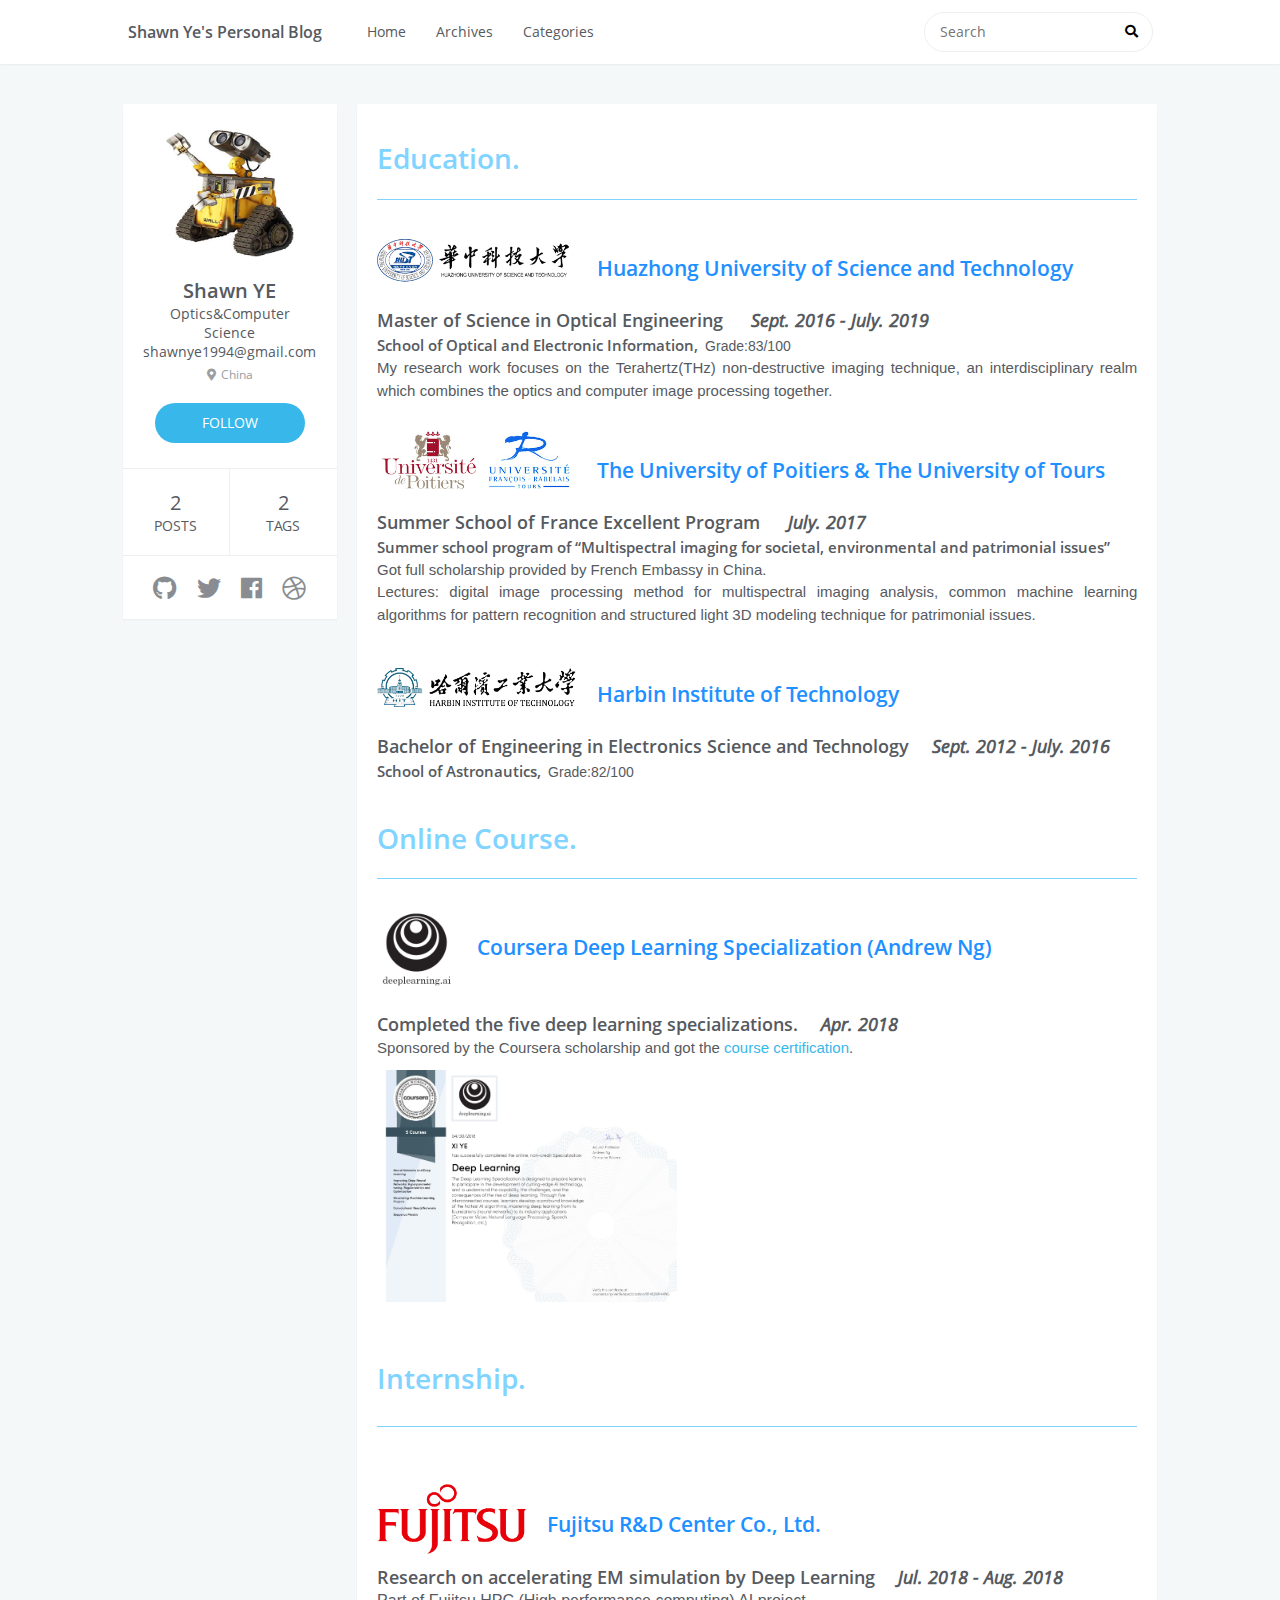
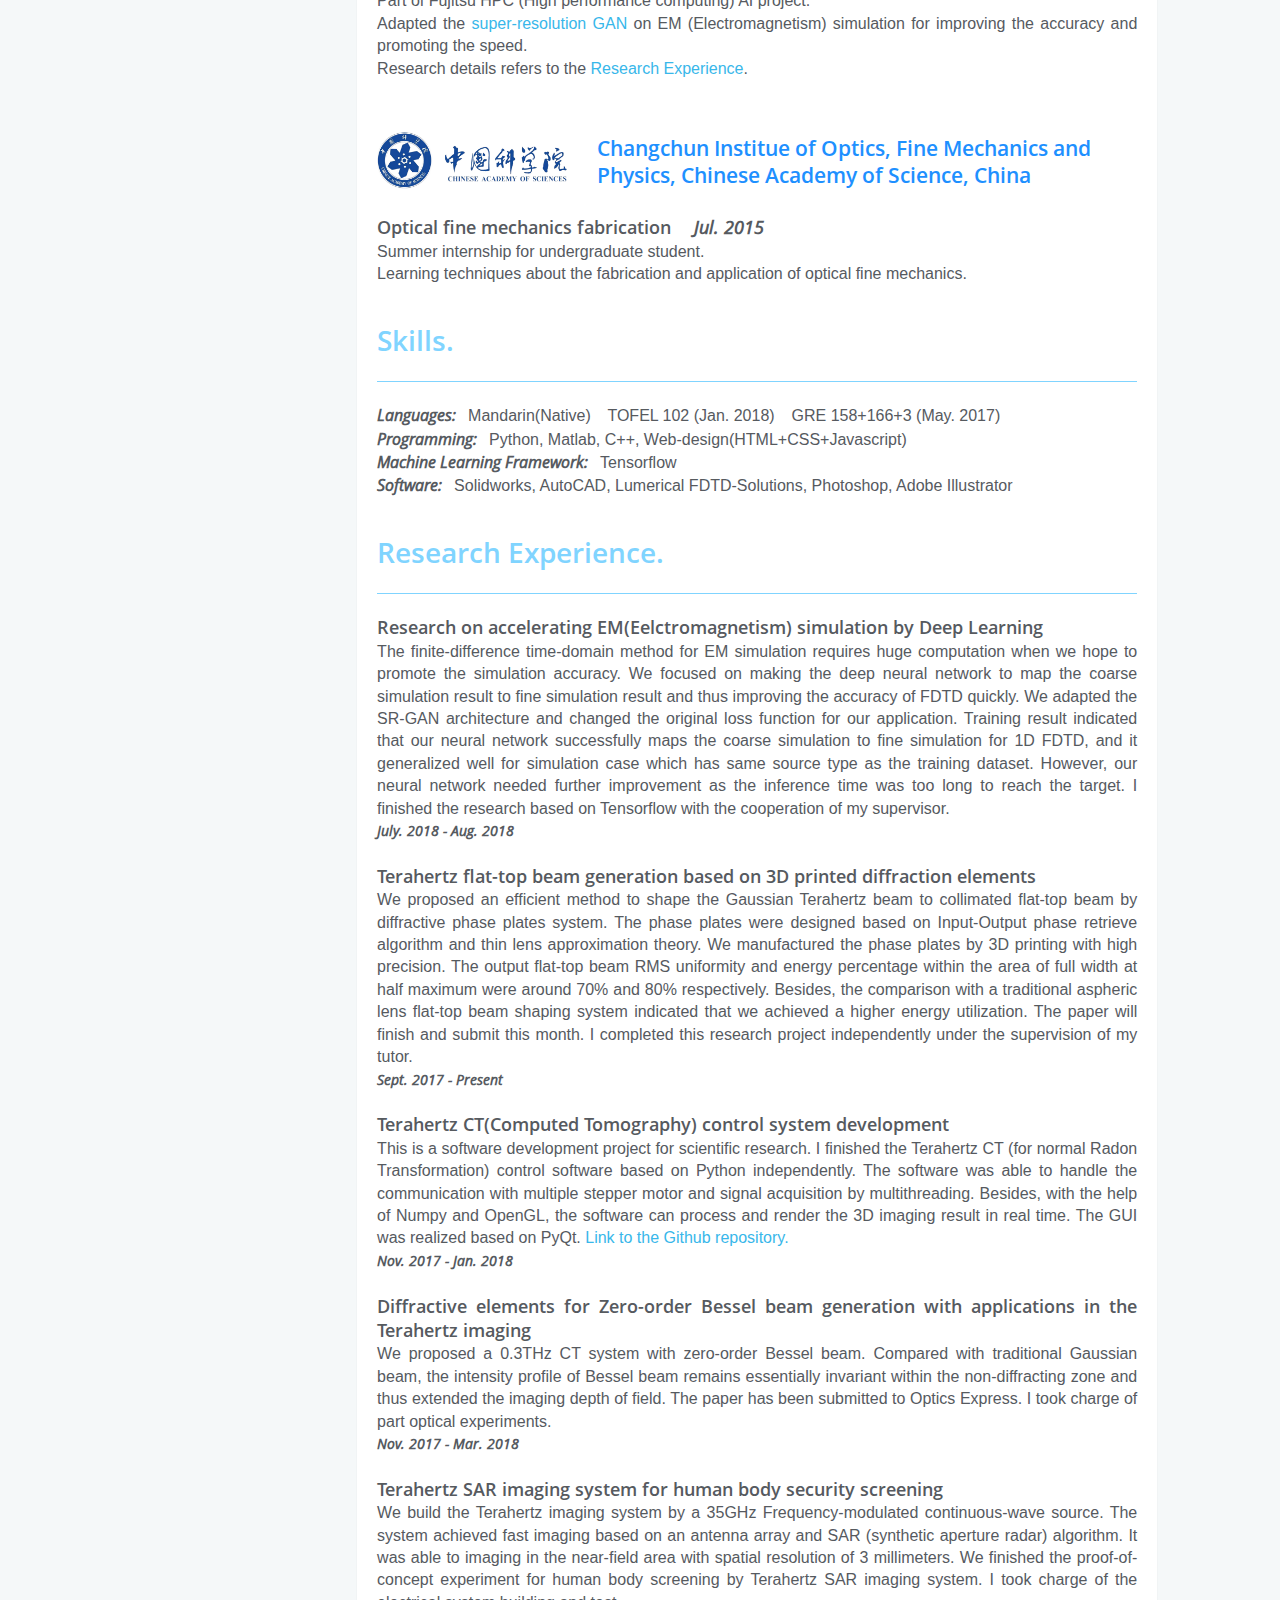
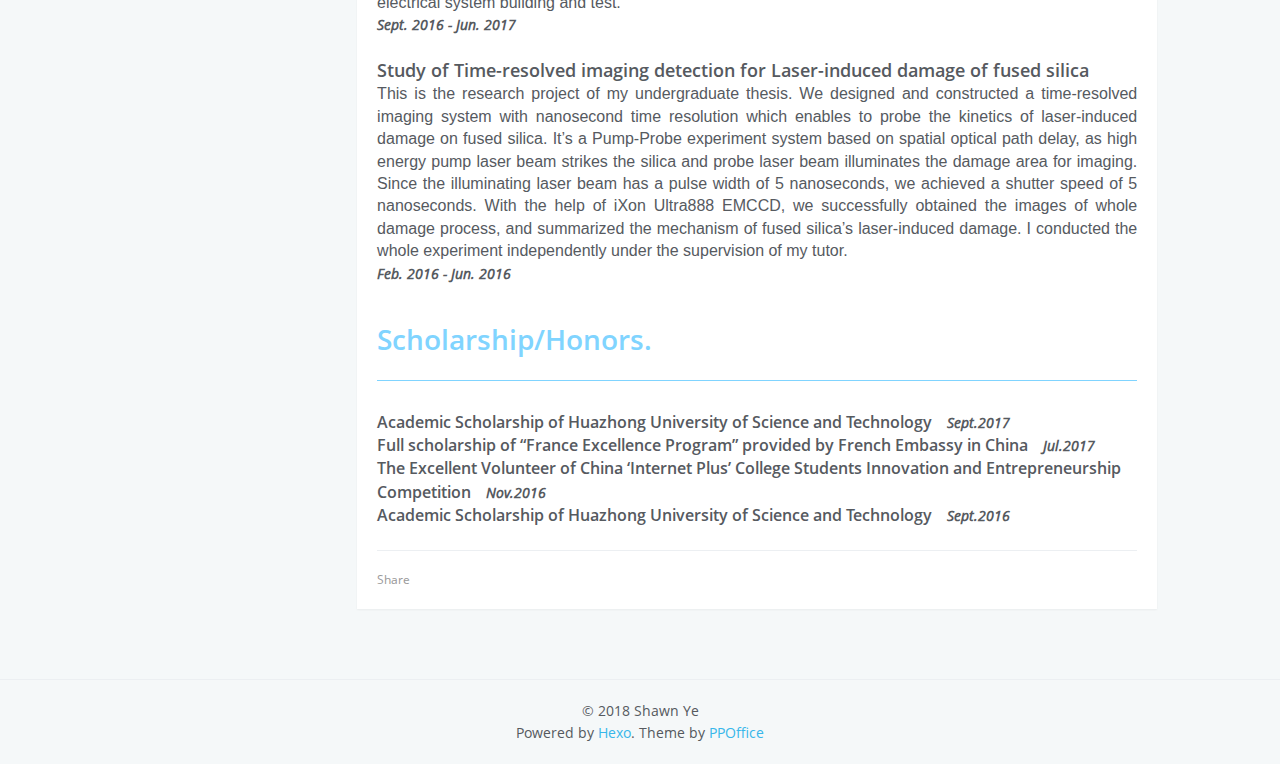
==== about/index.html @ 56546608 "GRE grade change" ====
<!DOCTYPE html>
<html lang=en>
<head>
    <meta charset="utf-8">
    
    <title>Shawn Ye&#39;s Personal Blog</title>
    <meta name="viewport" content="width=device-width, initial-scale=1, maximum-scale=1" />
    <meta name="description" content="Education.   Huazhong University of Science and Technology  Master of Science in Optical Engineering &amp;ensp;&amp;ensp; Sept. 2016 - July. 2019School of Optical and Electronic Information,&amp;ensp;Grade:83/100">
<meta name="keywords" content="Computer Vision, Deep Learning">
<meta property="og:type" content="website">
<meta property="og:title" content="Shawn Ye&#39;s Personal Blog">
<meta property="og:url" content="https://shawnye1994.github.io/about/index.html">
<meta property="og:site_name" content="Shawn Ye&#39;s Personal Blog">
<meta property="og:description" content="Education.   Huazhong University of Science and Technology  Master of Science in Optical Engineering &amp;ensp;&amp;ensp; Sept. 2016 - July. 2019School of Optical and Electronic Information,&amp;ensp;Grade:83/100">
<meta property="og:locale" content="en">
<meta property="og:image" content="https://shawnye1994.github.io/images/cv-imgs/hust_logo_final.jpg">
<meta property="og:image" content="https://shawnye1994.github.io/images/cv-imgs/Tours_Poiters.jpg">
<meta property="og:image" content="https://shawnye1994.github.io/images/cv-imgs/HIT_Final_Logo.jpg">
<meta property="og:image" content="https://shawnye1994.github.io/images/cv-imgs/deep_learning_ai.jpg">
<meta property="og:image" content="https://shawnye1994.github.io/images/cv-imgs/Coursera_certification.jpg">
<meta property="og:image" content="https://shawnye1994.github.io/images/cv-imgs/Fujitsu.png">
<meta property="og:image" content="https://shawnye1994.github.io/images/cv-imgs/CAS_logo.jpg">
<meta property="og:updated_time" content="2018-09-25T12:07:57.902Z">
<meta name="twitter:card" content="summary">
<meta name="twitter:title" content="Shawn Ye&#39;s Personal Blog">
<meta name="twitter:description" content="Education.   Huazhong University of Science and Technology  Master of Science in Optical Engineering &amp;ensp;&amp;ensp; Sept. 2016 - July. 2019School of Optical and Electronic Information,&amp;ensp;Grade:83/100">
<meta name="twitter:image" content="https://shawnye1994.github.io/images/cv-imgs/hust_logo_final.jpg">
    

    
        <link rel="alternate" href="/" title="Shawn Ye&#39;s Personal Blog" type="application/atom+xml" />
    

    
        <link rel="icon" href="/css/images/favicon.png" />
    

    <link rel="stylesheet" href="/libs/font-awesome5/css/fontawesome.min.css">
    <link rel="stylesheet" href="/libs/font-awesome5/css/fa-brands.min.css">
    <link rel="stylesheet" href="/libs/font-awesome5/css/fa-solid.min.css">
    <link rel="stylesheet" href="/libs/open-sans/styles.css">
    <link rel="stylesheet" href="/libs/source-code-pro/styles.css">

    <link rel="stylesheet" href="/css/style.css">

    <script src="/libs/jquery/2.1.3/jquery.min.js"></script>
    
    
        <link rel="stylesheet" href="/libs/lightgallery/css/lightgallery.min.css">
    
    
        <link rel="stylesheet" href="/libs/justified-gallery/justifiedGallery.min.css">
    
    
        <script type="text/javascript">
(function(i,s,o,g,r,a,m) {i['GoogleAnalyticsObject']=r;i[r]=i[r]||function() {
(i[r].q=i[r].q||[]).push(arguments)},i[r].l=1*new Date();a=s.createElement(o),
m=s.getElementsByTagName(o)[0];a.async=1;a.src=g;m.parentNode.insertBefore(a,m)
})(window,document,'script','//www.google-analytics.com/analytics.js','ga');

ga('create', 'UA-125352203-1', 'auto');
ga('send', 'pageview');

</script>
    
    
    


</head>

<body>
    <div id="container">
        <header id="header">
    <div id="header-main" class="header-inner">
        <div class="outer">
            <a href="/" id="logo">
                
                <span class="site-title">Shawn Ye&#39;s Personal Blog</span>
            </a>
            <nav id="main-nav">
                
                    <a class="main-nav-link" href="/.">Home</a>
                
                    <a class="main-nav-link" href="/archives">Archives</a>
                
                    <a class="main-nav-link" href="/categories">Categories</a>
                
            </nav>
            
                
                <nav id="sub-nav">
                    <div class="profile" id="profile-nav">
                        <a id="profile-anchor" href="javascript:;">
                            <img class="avatar" src="/css/images/wallE.jpg" />
                            <i class="fas fa-caret-down"></i>
                        </a>
                    </div>
                </nav>
            
            <div id="search-form-wrap">

    <form class="search-form">
        <input type="text" class="ins-search-input search-form-input" placeholder="Search" />
        <button type="submit" class="search-form-submit"></button>
    </form>
    <div class="ins-search">
    <div class="ins-search-mask"></div>
    <div class="ins-search-container">
        <div class="ins-input-wrapper">
            <input type="text" class="ins-search-input" placeholder="Type something..." />
            <span class="ins-close ins-selectable"><i class="fas fa-times-circle"></i></span>
        </div>
        <div class="ins-section-wrapper">
            <div class="ins-section-container"></div>
        </div>
    </div>
</div>
<script>
(function (window) {
    var INSIGHT_CONFIG = {
        TRANSLATION: {
            POSTS: 'Posts',
            PAGES: 'Pages',
            CATEGORIES: 'Categories',
            TAGS: 'Tags',
            UNTITLED: '(Untitled)',
        },
        ROOT_URL: '/',
        CONTENT_URL: '/content.json',
    };
    window.INSIGHT_CONFIG = INSIGHT_CONFIG;
})(window);
</script>
<script src="/js/insight.js"></script>

</div>
        </div>
    </div>
    <div id="main-nav-mobile" class="header-sub header-inner">
        <table class="menu outer">
            <tr>
                
                    <td><a class="main-nav-link" href="/.">Home</a></td>
                
                    <td><a class="main-nav-link" href="/archives">Archives</a></td>
                
                    <td><a class="main-nav-link" href="/categories">Categories</a></td>
                
                <td>
                    
    <div class="search-form">
        <input type="text" class="ins-search-input search-form-input" placeholder="Search" />
    </div>

                </td>
            </tr>
        </table>
    </div>
</header>

        <div class="outer">
            
                

<aside id="profile" class="profile-fixed">
    <div class="inner profile-inner">
        <div class="base-info profile-block">
            <img id="avatar" src="/css/images/wallE.jpg" />
            <h2 id="name">Shawn YE</h2>
            <h3 id="title">Optics&amp;Computer Science shawnye1994@gmail.com</h3>
            <span id="location"><i class="fas fa-map-marker-alt" style="padding-right: 5px"></i>China</span>
            <a id="follow" target="_blank" href="https://github.com/shawnye1994">FOLLOW</a>
        </div>
        <div class="article-info profile-block">
            <div class="article-info-block">
                2
                <span>posts</span>
            </div>
            <div class="article-info-block">
                2
                <span>tags</span>
            </div>
        </div>
        
        <div class="profile-block social-links">
            <table>
                <tr>
                    
                    
                    <td>
                        <a href="http://github.com/shawnye1994" target="_blank" title="github" class=tooltip>
                            <i class="fab fa-github"></i>
                        </a>
                    </td>
                    
                    <td>
                        <a href="/" target="_blank" title="twitter" class=tooltip>
                            <i class="fab fa-twitter"></i>
                        </a>
                    </td>
                    
                    <td>
                        <a href="/" target="_blank" title="facebook" class=tooltip>
                            <i class="fab fa-facebook"></i>
                        </a>
                    </td>
                    
                    <td>
                        <a href="/" target="_blank" title="dribbble" class=tooltip>
                            <i class="fab fa-dribbble"></i>
                        </a>
                    </td>
                    
                    <td>
                        <a href="/" target="_blank" title="rss" class=tooltip>
                            <i class="fab fa-rss"></i>
                        </a>
                    </td>
                    
                </tr>
            </table>
        </div>
        
    </div>
</aside>

            
            <section id="main"><article id="page-" class="article article-type-page" itemscope itemprop="blogPost">
    <div class="article-inner">
        
        
        
        <div class="article-entry" itemprop="articleBody">
        
            
            <p></p><h1 style="color:#80d4ff;margin-bottom:0px;">Education.</h1><p></p>
<hr style="height:1px;border:none;color:#80d4ff;background-color:#80d4ff;">

<h2><img style="float:left;vertical-align:middle;width:200px;height=50px;" src="/images/cv-imgs/hust_logo_final.jpg"><br><span style="color:DodgerBlue;padding:20px;">Huazhong University of Science and Technology</span></h2>

<p><span style="font-weight:bolder;font-size:18px;">Master of Science in Optical Engineering <span style="font-style:italic;">&ensp;&ensp; Sept. 2016 - July. 2019</span></span><br><span style="font-weight:bold;font-size:15px;">School of Optical and Electronic Information,</span><span style="font-family:Georgia,Sans-serif;">&ensp;Grade:83/100<br><span style="font-family:Georgia,Sans-serif;font-size:15px;">My research work focuses on the Terahertz(THz) non-destructive imaging technique, an interdisciplinary realm which combines the optics and computer image processing together.</span><br></span></p>

<h2><img style="float:left;vertical-align:middle;width:200px;height=50px;" src="/images/cv-imgs/Tours_Poiters.jpg"><br><span style="color:DodgerBlue;padding:20px">The University of Poitiers &amp; The University of Tours</span></h2>

<p><span style="font-weight:bolder;font-size:18px;">Summer School of France Excellent Program <span style="font-style:italic;">&ensp;&ensp; July. 2017</span></span><br><span style="font-weight:bold;font-size:15px;">Summer school program of “Multispectral imaging for societal, environmental and patrimonial issues”</span><br><span style="font-family:Georgia,Sans-serif;font-size:15px;">Got full scholarship provided by French Embassy in China.<br>Lectures: digital image processing method for multispectral imaging analysis, common machine learning algorithms for pattern recognition and structured light 3D modeling technique for patrimonial issues.</span><br></p>

<h2><img style="float:left;vertical-align:middle;width:200px;height=50px;" src="/images/cv-imgs/HIT_Final_Logo.jpg"><br><span style="color:DodgerBlue;padding:20px">Harbin Institute of Technology</span></h2>

<p><span style="font-weight:bolder;font-size:18px;">Bachelor of Engineering in Electronics Science and Technology<span style="font-style:italic;">&ensp;&ensp; Sept. 2012 - July. 2016</span></span><br><span style="font-weight:bold;font-size:15px;">School of Astronautics,</span><span style="font-family:Georgia,Sans-serif;">&ensp;Grade:82/100</span><br></p>

<p></p><h1 style="color:#80d4ff;margin-bottom:0px;">Online Course.</h1><p></p>
<p><hr style="height:1px;border:none;color:#80d4ff;background-color:#80d4ff;"></p>
<h2><img style="float:left;vertical-align:middle;width:80px;height=80px;" src="/images/cv-imgs/deep_learning_ai.jpg"><br><a href="https://www.coursera.org/specializations/deep-learning" target="_blank" rel="noopener"><span style="color:DodgerBlue;padding:20px;">Coursera Deep Learning Specialization (Andrew Ng)</span></a></h2>

<p><span style="font-weight:bolder;font-size:18px;"><br>Completed the five deep learning specializations.<span style="font-style:italic;">&ensp;&ensp; Apr. 2018</span></span><br><span style="font-family:Georgia,Sans-serif;font-size:15px;">Sponsored by the Coursera scholarship and got the <a href="https://www.coursera.org/account/accomplishments/specialization/certificate/6F4629XF44NG" target="_blank" rel="noopener">course certification</a>.</span><br><img style="float:left;width:300px;height=300px;margin-top:10px" src="/images/cv-imgs/Coursera_certification.jpg"><br></p>

<div style="clear:left"><br><h1 style="color:#80d4ff;margin-bottom:0px;">Internship.</h1><br><hr style="height:1px;border:none;color:#80d4ff;background-color:#80d4ff"><br></div>

<h2><img style="float:left;vertical-align:middle;width:150px;height=50px;" src="/images/cv-imgs/Fujitsu.png"><br><span style="color:DodgerBlue;padding:20px">Fujitsu R&amp;D Center Co., Ltd.</span></h2>

<p><span style="font-weight:bolder;font-size:18px;">Research on accelerating EM simulation by Deep Learning<span style="font-style:italic;">&ensp;&ensp; Jul. 2018 - Aug. 2018</span></span><br><span style="font-family:Georgia,Sans-serif;font-size:16px;">Part of Fujitsu HPC (High performance computing) AI project.<br>Adapted the <a href="http://openaccess.thecvf.com/content_cvpr_2017/papers/Ledig_Photo-Realistic_Single_Image_CVPR_2017_paper.pdf" target="_blank" rel="noopener">super-resolution GAN</a> on EM (Electromagnetism) simulation for improving the accuracy and promoting the speed.<br>Research details refers to the <a href="#research_experience">Research Experience</a>.</span><br></p>


<h2><img style="float:left;vertical-align:middle;width:200px;height=90px;" src="/images/cv-imgs/CAS_logo.jpg"><br><span style="color:DodgerBlue;padding:20px;">Changchun Institue of Optics, Fine Mechanics and <span style="padding:20px;">Physics, Chinese Academy of Science, China</span></span></h2>

<p><span style="font-weight:bolder;font-size:18px;">Optical fine mechanics fabrication<span style="font-style:italic;">&ensp;&ensp; Jul. 2015</span></span><br><span style="font-family:Georgia,Sans-serif;font-size:16px;">Summer internship for undergraduate student.<br>Learning techniques about the fabrication and application of optical fine mechanics.</span><br></p>



<p></p><h1 style="color:#80d4ff;margin-bottom:0px;">Skills.</h1><p></p>
<hr style="height:1px;border:none;color:#80d4ff;background-color:#80d4ff;margin-bottom:0px;">

<p><span style="font-style:italic;font-weight:bold;font-size:16px;">Languages: </span><span style="font-family:Georgia,Sans-serif;font-size:16px;">&ensp;Mandarin(Native) &ensp; TOFEL 102 (Jan. 2018)  &ensp; GRE 158+166+3 (May. 2017)</span><br><span style="font-style:italic;font-weight:bold;font-size:16px;">Programming: </span><span style="font-family:Georgia,Sans-serif;font-size:16px;">&ensp;Python, Matlab, C++, Web-design(HTML+CSS+Javascript)</span><br><span style="font-style:italic;font-weight:bold;font-size:16px;">Machine Learning Framework: </span> <span style="font-family:Georgia,Sans-serif;font-size:16px;">&ensp;Tensorflow</span><br><span style="font-style:italic;font-weight:bold;font-size:16px;">Software: </span><span style="font-family:Georgia,Sans-serif;font-size:16px;">&ensp;Solidworks, AutoCAD, Lumerical FDTD-Solutions, Photoshop, Adobe Illustrator</span></p>
<p></p><h1 id="research_experience" style="color:#80d4ff;margin-bottom:0px;">Research Experience.</h1><p></p>
<hr style="height:1px;border:none;color:#80d4ff;background-color:#80d4ff">

<p><span style="font-weight:bolder;font-size:18px;">Research on accelerating EM(Eelctromagnetism) simulation by Deep Learning</span><br><span style="font-family:Georgia,Sans-serif;font-size:16px;">The finite-difference time-domain method for EM simulation requires huge computation when we hope to promote the simulation accuracy. We focused on making the deep neural network to map the coarse simulation result to fine simulation result and thus improving the accuracy of FDTD quickly. We adapted the SR-GAN architecture and changed the original loss function for our application. Training result indicated that our neural network successfully maps the coarse simulation to fine simulation for 1D FDTD, and it generalized well for simulation case which has same source type as the training dataset. However, our neural network needed further improvement as the inference time was too long to reach the target. I finished the research based on Tensorflow with the cooperation of my supervisor.</span><br><span style="font-style:italic;font-weight:bold"> July. 2018 - Aug. 2018 </span><br></p>

<p><span style="font-weight:bolder;font-size:18px;">Terahertz flat-top beam generation based on 3D printed diffraction elements</span><br><span style="font-family:Georgia,Sans-serif;font-size:16px;">We proposed an efficient method to shape the Gaussian Terahertz beam to collimated flat-top beam by diffractive phase plates system. The phase plates were designed based on Input-Output phase retrieve algorithm and thin lens approximation theory. We manufactured the phase plates by 3D printing with high precision. The output flat-top beam RMS uniformity and energy percentage within the area of full width at half maximum were around 70% and 80% respectively. Besides, the comparison with a traditional aspheric lens flat-top beam shaping system indicated that we achieved a higher energy utilization. The paper will finish and submit this month. I completed this research project independently under the supervision of my tutor.</span><br><span style="font-style:italic;font-weight:bold"> Sept. 2017 - Present </span><br></p>

<p><span style="font-weight:bolder;font-size:18px;">Terahertz CT(Computed Tomography) control system development</span><br><span style="font-family:Georgia,Sans-serif;font-size:16px;">This is a software development project for scientific research. I finished the Terahertz CT (for normal Radon Transformation) control software based on Python independently. The software was able to handle the communication with multiple stepper motor and signal acquisition by multithreading. Besides, with the help of Numpy and OpenGL, the software can process and render the 3D imaging result in real time. The GUI was realized based on PyQt.<a href="https://github.com/shawnye1994/CT-Scan-System-based-on-PyQt" target="_blank" rel="noopener"> Link to the Github repository.</a></span><br><span style="font-style:italic;font-weight:bold"> Nov. 2017 - Jan. 2018 </span><br></p>

<p><span style="font-weight:bolder;font-size:18px;">Diffractive elements for Zero-order Bessel beam generation with applications in the Terahertz imaging</span><br><span style="font-family:Georgia,Sans-serif;font-size:16px;">We proposed a 0.3THz CT system with zero-order Bessel beam. Compared with traditional Gaussian beam, the intensity profile of Bessel beam remains essentially invariant within the non-diffracting zone and thus extended the imaging depth of field. The paper has been submitted to Optics Express. I took charge of part optical experiments.</span><br><span style="font-style:italic;font-weight:bold"> Nov. 2017 - Mar. 2018 </span><br></p>

<p><span style="font-weight:bolder;font-size:18px;">Terahertz SAR imaging system for human body security screening</span><br><span style="font-family:Georgia,Sans-serif;font-size:16px;">We build the Terahertz imaging system by a 35GHz Frequency-modulated continuous-wave source. The system achieved fast imaging based on an antenna array and SAR (synthetic aperture radar) algorithm. It was able to imaging in the near-field area with spatial resolution of 3 millimeters. We finished the proof-of-concept experiment for human body screening by Terahertz SAR imaging system. I took charge of the electrical system building and test.</span><br><span style="font-style:italic;font-weight:bold"> Sept. 2016 - Jun. 2017 </span><br></p>

<p><span style="font-weight:bolder;font-size:18px;">Study of Time-resolved imaging detection for Laser-induced damage of fused silica</span><br><span style="font-family:Georgia,Sans-serif;font-size:16px;">This is the research project of my undergraduate thesis. We designed and constructed a time-resolved imaging system with nanosecond time resolution which enables to probe the kinetics of laser-induced damage on fused silica. It’s a Pump-Probe experiment system based on spatial optical path delay, as high energy pump laser beam strikes the silica and probe laser beam illuminates the damage area for imaging. Since the illuminating laser beam has a pulse width of 5 nanoseconds, we achieved a shutter speed of 5 nanoseconds. With the help of iXon Ultra888 EMCCD, we successfully obtained the images of whole damage process, and summarized the mechanism of fused silica’s laser-induced damage. I conducted the whole experiment independently under the supervision of my tutor.</span><br><span style="font-style:italic;font-weight:bold"> Feb. 2016 - Jun. 2016 </span><br></p>

<p></p><h1 style="color:#80d4ff;margin-bottom:0px;">Scholarship/Honors.</h1><p></p>
<p><hr style="height:1px;border:none;color:#80d4ff;background-color:#80d4ff"><br><span style="font-weight:bolder;font-size:16px;">Academic Scholarship of Huazhong University of Science and Technology</span> <span style="font-style:italic;font-weight:bold"> &ensp; Sept.2017 </span><br><span style="font-weight:bolder;font-size:16px;">Full scholarship of “France Excellence Program” provided by French Embassy in China</span> <span style="font-style:italic;font-weight:bold"> &ensp; Jul.2017 </span><br><span style="font-weight:bolder;font-size:16px;">The Excellent Volunteer of China ‘Internet Plus’ College Students Innovation and Entrepreneurship Competition</span> <span style="font-style:italic;font-weight:bold">&ensp; Nov.2016 </span><br><span style="font-weight:bolder;font-size:16px;">Academic Scholarship of Huazhong University of Science and Technology</span> <span style="font-style:italic;font-weight:bold"> &ensp; Sept.2016 </span></p>

        
        </div>
        <footer class="article-footer">
            <div class="share-container">



    <div class="a2a_kit a2a_default_style">
    <a class="a2a_dd" href="https://www.addtoany.com/share">Share</a>
    <span class="a2a_divider"></span>
    <a class="a2a_button_facebook"></a>
    <a class="a2a_button_twitter"></a>
    <a class="a2a_button_google_plus"></a>
    <a class="a2a_button_pinterest"></a>
    <a class="a2a_button_tumblr"></a>
</div>
<script type="text/javascript" src="//static.addtoany.com/menu/page.js"></script>
<style>
    .a2a_menu {
        border-radius: 4px;
    }
    .a2a_menu a {
        margin: 2px 0;
        font-size: 14px;
        line-height: 16px;
        border-radius: 4px;
        color: inherit !important;
        font-family: 'Microsoft Yahei';
    }
    #a2apage_dropdown {
        margin: 10px 0;
    }
    .a2a_mini_services {
        padding: 10px;
    }
    a.a2a_i,
    i.a2a_i {
        width: 122px;
        line-height: 16px;
    }
    a.a2a_i .a2a_svg,
    a.a2a_more .a2a_svg {
        width: 16px;
        height: 16px;
        line-height: 16px;
        vertical-align: top;
        background-size: 16px;
    }
    a.a2a_i {
        border: none !important;
    }
    a.a2a_menu_show_more_less {
        margin: 0;
        padding: 10px 0;
        line-height: 16px;
    }
    .a2a_mini_services:after{content:".";display:block;height:0;clear:both;visibility:hidden}
    .a2a_mini_services{*+height:1%;}
</style>

</div>

            
        </footer>
    </div>
    
        

    
</article>


    
</section>
            
        </div>
        <footer id="footer">
    <div class="outer">
        <div id="footer-info" class="inner">
            &copy; 2018 Shawn Ye<br>
            Powered by <a href="http://hexo.io/" target="_blank">Hexo</a>. Theme by <a href="http://github.com/ppoffice">PPOffice</a>
        </div>
    </div>
</footer>
        
    
    <script>
    var disqus_config = function () {
        
            this.page.url = 'https://shawnye1994.github.io/about/index.html';
        
        this.page.identifier = '';
    };
    (function() { 
        var d = document, s = d.createElement('script');  
        s.src = '//' + 'shawnye-personal-blog' + '.disqus.com/count.js';
        s.setAttribute('data-timestamp', +new Date());
        (d.head || d.body).appendChild(s);
    })();
</script>




    
        <script src="/libs/lightgallery/js/lightgallery.min.js"></script>
        <script src="/libs/lightgallery/js/lg-thumbnail.min.js"></script>
        <script src="/libs/lightgallery/js/lg-pager.min.js"></script>
        <script src="/libs/lightgallery/js/lg-autoplay.min.js"></script>
        <script src="/libs/lightgallery/js/lg-fullscreen.min.js"></script>
        <script src="/libs/lightgallery/js/lg-zoom.min.js"></script>
        <script src="/libs/lightgallery/js/lg-hash.min.js"></script>
        <script src="/libs/lightgallery/js/lg-share.min.js"></script>
        <script src="/libs/lightgallery/js/lg-video.min.js"></script>
    
    
        <script src="/libs/justified-gallery/jquery.justifiedGallery.min.js"></script>
    
    



<!-- Custom Scripts -->
<script src="/js/main.js"></script>

    </div>
</body>
</html>
---- libs/font-awesome5/css/fa-brands.min.css ----
/*!
 * Font Awesome Free 5.0.13 by @fontawesome - https://fontawesome.com
 * License - https://fontawesome.com/license (Icons: CC BY 4.0, Fonts: SIL OFL 1.1, Code: MIT License)
 */
@font-face{font-family:Font Awesome\ 5 Brands;font-style:normal;font-weight:400;src:url(../webfonts/fa-brands-400.eot);src:url(../webfonts/fa-brands-400.eot?#iefix) format("embedded-opentype"),url(../webfonts/fa-brands-400.woff2) format("woff2"),url(../webfonts/fa-brands-400.woff) format("woff"),url(../webfonts/fa-brands-400.ttf) format("truetype"),url(../webfonts/fa-brands-400.svg#fontawesome) format("svg")}.fab{font-family:Font Awesome\ 5 Brands}
---- libs/font-awesome5/css/fa-solid.min.css ----
/*!
 * Font Awesome Free 5.0.13 by @fontawesome - https://fontawesome.com
 * License - https://fontawesome.com/license (Icons: CC BY 4.0, Fonts: SIL OFL 1.1, Code: MIT License)
 */
@font-face{font-family:Font Awesome\ 5 Free;font-style:normal;font-weight:900;src:url(../webfonts/fa-solid-900.eot);src:url(../webfonts/fa-solid-900.eot?#iefix) format("embedded-opentype"),url(../webfonts/fa-solid-900.woff2) format("woff2"),url(../webfonts/fa-solid-900.woff) format("woff"),url(../webfonts/fa-solid-900.ttf) format("truetype"),url(../webfonts/fa-solid-900.svg#fontawesome) format("svg")}.fa,.fas{font-family:Font Awesome\ 5 Free;font-weight:900}
---- libs/open-sans/styles.css ----
/* cyrillic-ext */
@font-face {
    font-family: 'Open Sans';
    font-style: normal;
    font-weight: 400;
    src: local('Open Sans'), local('OpenSans'), url(fonts/K88pR3goAWT7BTt32Z01mxJtnKITppOI_IvcXXDNrsc.woff2) format('woff2');
    unicode-range: U+0460-052F, U+20B4, U+2DE0-2DFF, U+A640-A69F;
}
/* cyrillic */
@font-face {
    font-family: 'Open Sans';
    font-style: normal;
    font-weight: 400;
    src: local('Open Sans'), local('OpenSans'), url(fonts/RjgO7rYTmqiVp7vzi-Q5URJtnKITppOI_IvcXXDNrsc.woff2) format('woff2');
    unicode-range: U+0400-045F, U+0490-0491, U+04B0-04B1, U+2116;
}
/* greek-ext */
@font-face {
    font-family: 'Open Sans';
    font-style: normal;
    font-weight: 400;
    src: local('Open Sans'), local('OpenSans'), url(fonts/LWCjsQkB6EMdfHrEVqA1KRJtnKITppOI_IvcXXDNrsc.woff2) format('woff2');
    unicode-range: U+1F00-1FFF;
}
/* greek */
@font-face {
    font-family: 'Open Sans';
    font-style: normal;
    font-weight: 400;
    src: local('Open Sans'), local('OpenSans'), url(fonts/xozscpT2726on7jbcb_pAhJtnKITppOI_IvcXXDNrsc.woff2) format('woff2');
    unicode-range: U+0370-03FF;
}
/* vietnamese */
@font-face {
    font-family: 'Open Sans';
    font-style: normal;
    font-weight: 400;
    src: local('Open Sans'), local('OpenSans'), url(fonts/59ZRklaO5bWGqF5A9baEERJtnKITppOI_IvcXXDNrsc.woff2) format('woff2');
    unicode-range: U+0102-0103, U+1EA0-1EF1, U+20AB;
}
/* latin-ext */
@font-face {
    font-family: 'Open Sans';
    font-style: normal;
    font-weight: 400;
    src: local('Open Sans'), local('OpenSans'), url(fonts/u-WUoqrET9fUeobQW7jkRRJtnKITppOI_IvcXXDNrsc.woff2) format('woff2');
    unicode-range: U+0100-024F, U+1E00-1EFF, U+20A0-20AB, U+20AD-20CF, U+2C60-2C7F, U+A720-A7FF;
}
/* latin */
@font-face {
    font-family: 'Open Sans';
    font-style: normal;
    font-weight: 400;
    src: local('Open Sans'), local('OpenSans'), url(fonts/cJZKeOuBrn4kERxqtaUH3VtXRa8TVwTICgirnJhmVJw.woff2) format('woff2');
    unicode-range: U+0000-00FF, U+0131, U+0152-0153, U+02C6, U+02DA, U+02DC, U+2000-206F, U+2074, U+20AC, U+2212, U+2215, U+E0FF, U+EFFD, U+F000;
}
/* cyrillic-ext */
@font-face {
    font-family: 'Open Sans';
    font-style: normal;
    font-weight: 600;
    src: local('Open Sans Semibold'), local('OpenSans-Semibold'), url(fonts/MTP_ySUJH_bn48VBG8sNSq-j2U0lmluP9RWlSytm3ho.woff2) format('woff2');
    unicode-range: U+0460-052F, U+20B4, U+2DE0-2DFF, U+A640-A69F;
}
/* cyrillic */
@font-face {
    font-family: 'Open Sans';
    font-style: normal;
    font-weight: 600;
    src: local('Open Sans Semibold'), local('OpenSans-Semibold'), url(fonts/MTP_ySUJH_bn48VBG8sNSpX5f-9o1vgP2EXwfjgl7AY.woff2) format('woff2');
    unicode-range: U+0400-045F, U+0490-0491, U+04B0-04B1, U+2116;
}
/* greek-ext */
@font-face {
    font-family: 'Open Sans';
    font-style: normal;
    font-weight: 600;
    src: local('Open Sans Semibold'), local('OpenSans-Semibold'), url(fonts/MTP_ySUJH_bn48VBG8sNShWV49_lSm1NYrwo-zkhivY.woff2) format('woff2');
    unicode-range: U+1F00-1FFF;
}
/* greek */
@font-face {
    font-family: 'Open Sans';
    font-style: normal;
    font-weight: 600;
    src: local('Open Sans Semibold'), local('OpenSans-Semibold'), url(fonts/MTP_ySUJH_bn48VBG8sNSqaRobkAwv3vxw3jMhVENGA.woff2) format('woff2');
    unicode-range: U+0370-03FF;
}
/* vietnamese */
@font-face {
    font-family: 'Open Sans';
    font-style: normal;
    font-weight: 600;
    src: local('Open Sans Semibold'), local('OpenSans-Semibold'), url(fonts/MTP_ySUJH_bn48VBG8sNSv8zf_FOSsgRmwsS7Aa9k2w.woff2) format('woff2');
    unicode-range: U+0102-0103, U+1EA0-1EF1, U+20AB;
}
/* latin-ext */
@font-face {
    font-family: 'Open Sans';
    font-style: normal;
    font-weight: 600;
    src: local('Open Sans Semibold'), local('OpenSans-Semibold'), url(fonts/MTP_ySUJH_bn48VBG8sNSj0LW-43aMEzIO6XUTLjad8.woff2) format('woff2');
    unicode-range: U+0100-024F, U+1E00-1EFF, U+20A0-20AB, U+20AD-20CF, U+2C60-2C7F, U+A720-A7FF;
}
/* latin */
@font-face {
    font-family: 'Open Sans';
    font-style: normal;
    font-weight: 600;
    src: local('Open Sans Semibold'), local('OpenSans-Semibold'), url(fonts/MTP_ySUJH_bn48VBG8sNSugdm0LZdjqr5-oayXSOefg.woff2) format('woff2');
    unicode-range: U+0000-00FF, U+0131, U+0152-0153, U+02C6, U+02DA, U+02DC, U+2000-206F, U+2074, U+20AC, U+2212, U+2215, U+E0FF, U+EFFD, U+F000;
}
/* cyrillic-ext */
@font-face {
    font-family: 'Open Sans';
    font-style: italic;
    font-weight: 400;
    src: local('Open Sans Italic'), local('OpenSans-Italic'), url(fonts/xjAJXh38I15wypJXxuGMBjTOQ_MqJVwkKsUn0wKzc2I.woff2) format('woff2');
    unicode-range: U+0460-052F, U+20B4, U+2DE0-2DFF, U+A640-A69F;
}
/* cyrillic */
@font-face {
    font-family: 'Open Sans';
    font-style: italic;
    font-weight: 400;
    src: local('Open Sans Italic'), local('OpenSans-Italic'), url(fonts/xjAJXh38I15wypJXxuGMBjUj_cnvWIuuBMVgbX098Mw.woff2) format('woff2');
    unicode-range: U+0400-045F, U+0490-0491, U+04B0-04B1, U+2116;
}
/* greek-ext */
@font-face {
    font-family: 'Open Sans';
    font-style: italic;
    font-weight: 400;
    src: local('Open Sans Italic'), local('OpenSans-Italic'), url(fonts/xjAJXh38I15wypJXxuGMBkbcKLIaa1LC45dFaAfauRA.woff2) format('woff2');
    unicode-range: U+1F00-1FFF;
}
/* greek */
@font-face {
    font-family: 'Open Sans';
    font-style: italic;
    font-weight: 400;
    src: local('Open Sans Italic'), local('OpenSans-Italic'), url(fonts/xjAJXh38I15wypJXxuGMBmo_sUJ8uO4YLWRInS22T3Y.woff2) format('woff2');
    unicode-range: U+0370-03FF;
}
/* vietnamese */
@font-face {
    font-family: 'Open Sans';
    font-style: italic;
    font-weight: 400;
    src: local('Open Sans Italic'), local('OpenSans-Italic'), url(fonts/xjAJXh38I15wypJXxuGMBr6up8jxqWt8HVA3mDhkV_0.woff2) format('woff2');
    unicode-range: U+0102-0103, U+1EA0-1EF1, U+20AB;
}
/* latin-ext */
@font-face {
    font-family: 'Open Sans';
    font-style: italic;
    font-weight: 400;
    src: local('Open Sans Italic'), local('OpenSans-Italic'), url(fonts/xjAJXh38I15wypJXxuGMBiYE0-AqJ3nfInTTiDXDjU4.woff2) format('woff2');
    unicode-range: U+0100-024F, U+1E00-1EFF, U+20A0-20AB, U+20AD-20CF, U+2C60-2C7F, U+A720-A7FF;
}
/* latin */
@font-face {
    font-family: 'Open Sans';
    font-style: italic;
    font-weight: 400;
    src: local('Open Sans Italic'), local('OpenSans-Italic'), url(fonts/xjAJXh38I15wypJXxuGMBo4P5ICox8Kq3LLUNMylGO4.woff2) format('woff2');
    unicode-range: U+0000-00FF, U+0131, U+0152-0153, U+02C6, U+02DA, U+02DC, U+2000-206F, U+2074, U+20AC, U+2212, U+2215, U+E0FF, U+EFFD, U+F000;
}
---- libs/source-code-pro/styles.css ----
/* latin-ext */
@font-face {
  font-family: 'Source Code Pro';
  font-style: normal;
  font-weight: 400;
  src: local('Source Code Pro'), local('SourceCodePro-Regular'), url(fonts/mrl8jkM18OlOQN8JLgasDy2Q8seG17bfDXYR_jUsrzg.woff2) format('woff2');
  unicode-range: U+0100-024F, U+1E00-1EFF, U+20A0-20AB, U+20AD-20CF, U+2C60-2C7F, U+A720-A7FF;
}
/* latin */
@font-face {
  font-family: 'Source Code Pro';
  font-style: normal;
  font-weight: 400;
  src: local('Source Code Pro'), local('SourceCodePro-Regular'), url(fonts/mrl8jkM18OlOQN8JLgasD9V_2ngZ8dMf8fLgjYEouxg.woff2) format('woff2');
  unicode-range: U+0000-00FF, U+0131, U+0152-0153, U+02C6, U+02DA, U+02DC, U+2000-206F, U+2074, U+20AC, U+2212, U+2215, U+E0FF, U+EFFD, U+F000;
}
---- css/style.css ----
body {
  width: 100%;
}
body:before,
body:after {
  content: "";
  display: table;
}
body:after {
  clear: both;
}
html,
body,
div,
span,
applet,
object,
iframe,
h1,
h2,
h3,
h4,
h5,
h6,
p,
blockquote,
pre,
a,
abbr,
acronym,
address,
big,
cite,
code,
del,
dfn,
em,
img,
ins,
kbd,
q,
s,
samp,
small,
strike,
strong,
sub,
sup,
tt,
var,
dl,
dt,
dd,
ol,
ul,
li,
fieldset,
form,
label,
legend,
table,
caption,
tbody,
tfoot,
thead,
tr,
th,
td {
  margin: 0;
  padding: 0;
  border: 0;
  outline: 0;
  font-weight: inherit;
  font-style: inherit;
  font-family: inherit;
  font-size: 100%;
  vertical-align: baseline;
}
body {
  line-height: 1;
  color: #000;
  background: #fff;
}
ol,
ul {
  list-style: none;
}
table {
  border-collapse: separate;
  border-spacing: 0;
  vertical-align: middle;
}
caption,
th,
td {
  text-align: left;
  font-weight: normal;
  vertical-align: middle;
}
a img {
  border: none;
}
input,
button {
  margin: 0;
  padding: 0;
}
input::-moz-focus-inner,
button::-moz-focus-inner {
  border: 0;
  padding: 0;
}
html,
body,
#container {
  height: 100%;
}
body {
  color: #565a5f;
  background: #f5f8f9;
  font: 14px "open sans", "Helvetica Neue", "Microsoft Yahei", Helvetica, Arial, sans-serif;
  -webkit-text-size-adjust: 100%;
}
a {
  color: #38b7ea;
  text-decoration: none;
}
a:visited {
  color: #38b7ea;
}
code {
  margin: 0 2px;
  color: #e96900;
  padding: 3px 5px;
  font-size: 0.9em;
  border-radius: 2px;
  font-family: "Source Code Pro", Consolas, Monaco, Menlo, Consolas, monospace;
  background-color: #f8f8f8;
}
.outer {
  max-width: 1055px;
  margin: 0 auto;
  padding: 0 20px;
}
.outer:before,
.outer:after {
  content: "";
  display: table;
}
.outer:after {
  clear: both;
}
@media screen and (max-width: 559px) {
  .outer {
    padding: 0;
  }
}
.left,
.alignleft {
  float: left;
}
.right,
.alignright {
  float: right;
}
.clear {
  clear: both;
}
.logo {
  width: 40px;
  height: 40px;
  background-repeat: no-repeat;
  background-image: url("images/logo.png");
  -webkit-background-size: 40px 40px;
  -moz-background-size: 40px 40px;
  background-size: 40px 40px;
}
#container {
  position: relative;
}
#container > .outer {
  margin-bottom: 30px;
}
@media screen and (min-width: 1200px) {
  #main {
    display: inline;
    float: left;
    width: 75.84541062801932%;
    margin: 0 0.966183574879227%;
  }
}
@media screen and (min-width: 800px) and (max-width: 1199px) {
  #main {
    width: 100%;
  }
}
@media screen and (min-width: 560px) and (max-width: 799px) {
  #main {
    width: 100%;
  }
}
@media screen and (max-width: 559px) {
  #main {
    width: 100%;
  }
}
.archive-article-header a,
.layout-wrap-inner.tag-cloud a,
.timeline-row .content h1 a,
.archive-article-header a:visited,
.layout-wrap-inner.tag-cloud a:visited,
.timeline-row .content h1 a:visited {
  color: #565a5f;
  -webkit-transition: 0.2s ease;
  -moz-transition: 0.2s ease;
  -ms-transition: 0.2s ease;
  transition: 0.2s ease;
}
.archive-article-header a:hover,
.layout-wrap-inner.tag-cloud a:hover,
.timeline-row .content h1 a:hover,
.archive-article-header a:visited:hover,
.layout-wrap-inner.tag-cloud a:visited:hover,
.timeline-row .content h1 a:visited:hover {
  color: #38b7ea;
}
.article-meta,
.archive-year,
.widget-title {
  line-height: 1em;
  text-decoration: none;
  text-transform: uppercase;
}
#header,
#profile .inner,
.article-inner,
#comments,
.archive-article,
.timeline-row .content,
#toTop {
  background: #fff;
  -webkit-box-shadow: 0 1px 2px rgba(0,0,0,0.05);
  box-shadow: 0 1px 2px rgba(0,0,0,0.05);
}
.article-entry h1,
.widget h1 {
  font-size: 2em;
}
.article-entry h2,
.widget h2 {
  font-size: 1.5em;
}
.article-entry h3,
.widget h3 {
  font-size: 1.3em;
}
.article-entry h4,
.widget h4 {
  font-size: 1.2em;
}
.article-entry h5,
.widget h5 {
  font-size: 1em;
}
.article-entry h6,
.widget h6 {
  font-size: 1em;
  color: #999;
}
.article-entry hr,
.widget hr {
  border: 1px dashed #eceff2;
}
.article-entry strong,
.widget strong {
  font-weight: bold;
}
.article-entry em,
.widget em,
.article-entry cite,
.widget cite {
  font-style: italic;
}
.article-entry sup,
.widget sup,
.article-entry sub,
.widget sub {
  font-size: 0.75em;
  line-height: 0;
  position: relative;
  vertical-align: baseline;
}
.article-entry sup,
.widget sup {
  top: -0.5em;
}
.article-entry sub,
.widget sub {
  bottom: -0.2em;
}
.article-entry small,
.widget small {
  font-size: 0.85em;
}
.article-entry acronym,
.widget acronym,
.article-entry abbr,
.widget abbr {
  border-bottom: 1px dotted;
}
.article-entry ul,
.widget ul,
.article-entry ol,
.widget ol,
.article-entry dl,
.widget dl {
  margin: 0 20px;
  line-height: 1.6em;
}
.article-entry ul ul,
.widget ul ul,
.article-entry ol ul,
.widget ol ul,
.article-entry ul ol,
.widget ul ol,
.article-entry ol ol,
.widget ol ol {
  margin-top: 0;
  margin-bottom: 0;
}
.article-entry ul,
.widget ul {
  list-style: disc;
}
.article-entry ol,
.widget ol {
  list-style: decimal;
}
.article-entry dt,
.widget dt {
  font-weight: bold;
}
#header {
  background: #fff;
  position: relative;
}
#header a,
#header a:visited {
  white-space: nowrap;
  -webkit-transition: 0.2s ease;
  -moz-transition: 0.2s ease;
  -ms-transition: 0.2s ease;
  transition: 0.2s ease;
  color: #565a5f;
}
#header a:hover {
  color: #38b7ea;
}
.header-inner #logo,
#main-nav,
#sub-nav,
#search-form-wrap {
  height: 40px;
  line-height: 40px;
  padding: 12px 15px;
}
.header-inner #logo,
#main-nav {
  float: left;
}
#sub-nav,
#search-form-wrap {
  float: right;
}
.header-inner {
  height: 100%;
  position: relative;
}
.header-inner #logo {
  display: inline-block;
}
.header-inner #logo .logo {
  margin-right: 5px;
  display: inline-block;
}
.header-inner #logo .site-title {
  font-size: 16px;
  display: inline-block;
  vertical-align: top;
  font-weight: 600;
}
#header-title {
  text-align: center;
  height: 40px;
  position: absolute;
  top: 50%;
  left: 0;
  margin-top: -20px;
}
.header-sub {
  border-top: 1px solid #eceff2;
}
.header-sub ul {
  margin: 0 15px;
}
.header-sub ul:before,
.header-sub ul:after {
  content: "";
  display: table;
}
.header-sub ul:after {
  clear: both;
}
.header-sub ul li {
  float: left;
  margin: 0 10px;
}
.header-sub ul li a {
  display: inline-block;
  line-height: 48px;
}
.header-sub .main-nav-link {
  display: inline-block;
  line-height: 48px;
}
@media screen and (min-width: 560px) and (max-width: 799px) {
  #header-sub {
    display: none;
  }
}
@media screen and (max-width: 559px) {
  #header-sub {
    display: none;
  }
}
@media screen and (min-width: 560px) and (max-width: 799px) {
  #main-nav {
    display: none;
  }
}
@media screen and (max-width: 559px) {
  #main-nav {
    display: none;
  }
}
@media screen and (min-width: 800px) and (max-width: 1199px) {
  #main-nav-mobile {
    display: none;
  }
}
@media screen and (min-width: 1200px) {
  #main-nav-mobile {
    display: none;
  }
}
.nav-icon,
.main-nav-link {
  float: left;
  display: block;
  padding: 0 15px;
}
.nav-icon {
  text-align: center;
  font-size: 14px;
  width: 14px;
  height: 14px;
  position: relative;
  cursor: pointer;
  height: 40px !important;
  line-height: 40px !important;
}
.main-nav-link {
  font-weight: 300;
}
@media screen and (min-width: 1200px) {
  #sub-nav {
    display: none;
  }
}
#sub-nav #profile-nav #profile-anchor {
  display: block;
  height: 40px;
  line-height: 40px;
}
#sub-nav #profile-nav #profile-anchor:before,
#sub-nav #profile-nav #profile-anchor:after {
  content: "";
  display: table;
}
#sub-nav #profile-nav #profile-anchor:after {
  clear: both;
}
#sub-nav #profile-nav .avatar,
#sub-nav #profile-nav .fa {
  float: left;
}
#sub-nav #profile-nav .avatar {
  width: 40px;
  height: 40px;
  margin-right: 8px;
}
#sub-nav #profile-nav .fa {
  line-height: 40px;
}
@media screen and (max-width: 559px) {
  #search-form-wrap {
    display: none;
  }
}
#search-form-wrap .search-form {
  position: relative;
}
#search-form-wrap .search-form .search-form-input {
  width: 100%;
  padding: 0 30px 0 15px;
  line-height: 40px;
  height: 40px !important;
  border-radius: 21px;
}
#search-form-wrap .search-form .search-form-input::-webkit-search-results-decoration,
#search-form-wrap .search-form .search-form-input::-webkit-search-cancel-button {
  -webkit-appearance: none;
}
#search-form-wrap .search-form .search-form-submit {
  top: 50%;
  right: 15px;
  border: none;
  cursor: pointer;
  margin-top: -7px;
  background: none;
  position: absolute;
  font-size: 13px;
  font-family: "Font Awesome 5 Free";
  font-weight: 900;
}
#search-form-wrap .search-form .search-form-submit:before {
  content: "\f002";
}
#search-form-wrap .search-form .search-form-submit:hover,
#search-form-wrap .search-form .search-form-submit:focus {
  color: #777;
}
.search-form-input,
.search-form-input.ins-search-input,
.search-form-input.st-ui-search-input,
.search-form-input.st-default-search-input {
  -webkit-appearance: textarea;
  -webkit-appearance: textarea;
  -moz-appearance: textarea;
  appearance: textarea;
  padding: 0;
  width: 200px;
  -webkit-box-shadow: none;
  box-shadow: none;
  color: #565a5f;
  -webkit-transition: 0.2s ease;
  -moz-transition: 0.2s ease;
  -ms-transition: 0.2s ease;
  transition: 0.2s ease;
  -webkit-box-sizing: border-box;
  -moz-box-sizing: border-box;
  box-sizing: border-box;
  height: auto !important;
  line-height: 1.6em;
  outline: none !important;
  background: none !important;
  font: 14px "open sans", "Helvetica Neue", "Microsoft Yahei", Helvetica, Arial, sans-serif;
  border: 1px solid #eceff2 !important;
}
.search-form-input:focus,
.search-form-input.ins-search-input:focus,
.search-form-input.st-ui-search-input:focus,
.search-form-input.st-default-search-input:focus {
  border-color: #38b7ea !important;
}
.search-form-input::-webkit-search-results-decoration,
.search-form-input.ins-search-input::-webkit-search-results-decoration,
.search-form-input.st-ui-search-input::-webkit-search-results-decoration,
.search-form-input.st-default-search-input::-webkit-search-results-decoration,
.search-form-input::-webkit-search-cancel-button,
.search-form-input.ins-search-input::-webkit-search-cancel-button,
.search-form-input.st-ui-search-input::-webkit-search-cancel-button,
.search-form-input.st-default-search-input::-webkit-search-cancel-button {
  -webkit-appearance: none;
}
#main-nav-mobile {
  overflow-y: hidden;
  overflow-x: auto;
}
#main-nav-mobile .menu {
  margin: 0;
  height: 48px;
}
#main-nav-mobile .menu:before,
#main-nav-mobile .menu:after {
  content: "";
  display: table;
}
#main-nav-mobile .menu:after {
  clear: both;
}
#main-nav-mobile .menu .search-form-input {
  display: none;
  padding: 0 10px;
  margin-right: 15px;
  height: 32px;
  line-height: 32px;
  border-radius: 16px;
}
@media screen and (max-width: 559px) {
  #main-nav-mobile .menu .search-form-input {
    display: block;
  }
}
#main-nav-mobile .menu .search-form-input::-webkit-search-results-decoration,
#main-nav-mobile .menu .search-form-input::-webkit-search-cancel-button {
  -webkit-appearance: none;
}
.bio {
  text-align: center;
}
#profile .inner .bio h2 {
  font-size: 1.3em;
  font-weight: bold;
  margin-top: 15px;
}
#profile .inner .bio p {
  margin: 5px 20px 10px 20px;
  text-align: justify;
  max-width: 300px;
  line-height: 1.5em;
}
.profile-block {
  padding: 15px 20px;
  border-bottom: 1px solid #eceff2;
}
.profile-block:last-child {
  border-bottom: none;
}
#profile {
  display: inline;
  float: left;
  width: 20.28985507246377%;
  margin: 0 0.966183574879227%;
  display: none;
  margin-bottom: 40px;
}
@media screen and (min-width: 1200px) {
  #profile {
    display: block;
  }
}
#profile .inner {
  margin-top: 40px;
  background: #fff;
}
#profile .inner .base-info #avatar {
  display: block;
  margin: 10px auto 20px;
  width: 128px;
  height: 128px;
}
#profile .inner .base-info #name,
#profile .inner .base-info #title,
#profile .inner .base-info #location {
  display: block;
  text-align: center;
}
#profile .inner .base-info #name {
  font-size: 20px;
  font-weight: 600;
}
#profile .inner .base-info #location {
  font-size: 12px;
  margin-top: 5px;
  color: #9a9ea3;
}
#profile .inner .base-info #location .fa {
  margin-right: 5px;
}
#profile .inner .base-info #follow {
  color: #fff;
  width: 150px;
  height: 40px;
  display: block;
  font-size: 14px;
  line-height: 40px;
  text-align: center;
  margin: 20px auto 10px;
  background: #38b7ea;
  border-radius: 20px;
  -webkit-transition: 0.2s ease;
  -moz-transition: 0.2s ease;
  -ms-transition: 0.2s ease;
  transition: 0.2s ease;
}
#profile .inner .base-info #follow:hover {
  background: #49c8fb;
}
#profile .inner .article-info {
  padding: 0px;
}
#profile .inner .article-info:before,
#profile .inner .article-info:after {
  content: "";
  display: table;
}
#profile .inner .article-info:after {
  clear: both;
}
#profile .inner .article-info .article-info-block {
  width: 50%;
  float: left;
  padding: 20px 15px;
  text-align: center;
  -webkit-box-sizing: border-box;
  -moz-box-sizing: border-box;
  box-sizing: border-box;
  font-size: 20px;
}
#profile .inner .article-info .article-info-block span {
  display: block;
  font-size: 14px;
  text-transform: uppercase;
}
#profile .inner .article-info .article-info-block:first-child {
  border-right: 1px solid #eceff2;
}
#profile .inner .social-links > table {
  width: 100%;
}
#profile .inner .social-links > table td {
  text-align: center;
  font-size: 24px;
}
#profile .inner .social-links > table td a {
  position: relative;
  -webkit-transition: 0.2s ease;
  -moz-transition: 0.2s ease;
  -ms-transition: 0.2s ease;
  transition: 0.2s ease;
  color: #898d92;
}
#profile .inner .social-links > table td a:hover {
  color: #565a5f;
}
#profile .inner .social-links > table td a.tooltip:hover:after {
  right: -50%;
  top: -41px;
  color: #fff;
  background: #333;
  font-size: 14px;
  content: attr(title);
  display: block;
  padding: 5px 15px;
  position: absolute;
  white-space: nowrap;
  border-radius: 2px;
  text-transform: uppercase;
  -webkit-box-shadow: 0 0 2px rgba(0,0,0,0.2);
  box-shadow: 0 0 2px rgba(0,0,0,0.2);
  z-index: 1;
}
#profile .inner .social-links > table td a.tooltip:hover:before {
  top: -12px;
  right: 8px;
  border: solid;
  border-color: #333 transparent;
  border-width: 5px 5px 0 5px;
  content: "";
  display: block;
  position: absolute;
  z-index: 2;
}
#profile.card {
  top: 50px;
  right: 20px;
  z-index: 999;
  display: block;
  min-width: 280px;
  position: absolute;
}
#profile.card .profile-inner {
  position: relative;
  -webkit-box-shadow: 0 2px 5px rgba(0,0,0,0.2);
  box-shadow: 0 2px 5px rgba(0,0,0,0.2);
}
#profile.card .profile-inner:before,
#profile.card .profile-inner:after {
  z-index: 1;
  content: '';
  top: -20px;
  right: 10px;
  position: absolute;
  border-width: 10px;
  border-style: solid;
  border-color: transparent transparent #fff transparent;
}
#profile.card .profile-inner:after {
  z-index: 0;
  border-color: transparent transparent #dbdee1 transparent;
}
#profile .anim-fade-in {
  -webkit-animation-name: fadeIn;
  -moz-animation-name: fadeIn;
  -ms-animation-name: fadeIn;
  animation-name: fadeIn;
  -webkit-animation-fill-mode: both;
  -moz-animation-fill-mode: both;
  -ms-animation-fill-mode: both;
  animation-fill-mode: both;
  -webkit-animation-duration: 0.3s;
  -moz-animation-duration: 0.3s;
  -ms-animation-duration: 0.3s;
  animation-duration: 0.3s;
}
@-moz-keyframes fadeIn {
  0% {
    opacity: 0;
  }
  to {
    opacity: 1;
  }
}
@-webkit-keyframes fadeIn {
  0% {
    opacity: 0;
  }
  to {
    opacity: 1;
  }
}
@-o-keyframes fadeIn {
  0% {
    opacity: 0;
  }
  to {
    opacity: 1;
  }
}
@keyframes fadeIn {
  0% {
    opacity: 0;
  }
  to {
    opacity: 1;
  }
}
.article {
  margin: 40px 0;
}
.article-inner {
  overflow: hidden;
}
.article-banner {
  width: 100%;
  height: auto;
}
.article-header {
  padding: 20px 20px 0;
}
.article-header .article-title {
  display: block;
  margin-bottom: 14px;
}
.article-title {
  font-size: 2em;
  color: #565a5f;
  text-decoration: none;
  line-height: 1.3em;
}
a.article-title:visited {
  color: #565a5f;
}
a.article-title:hover {
  color: #38b7ea;
}
@media screen and (max-width: 559px) {
  .article-title {
    font-size: 1.6em;
  }
}
@media screen and (min-width: 560px) and (max-width: 799px) {
  .article-title {
    font-size: 1.6em;
  }
}
.article-meta {
  line-height: 1.6em;
}
.article-meta:before,
.article-meta:after {
  content: "";
  display: table;
}
.article-meta:after {
  clear: both;
}
.article-meta > div {
  float: left;
  margin-right: 10px;
}
.article-meta > div .fa {
  margin-right: 3px;
}
.article-meta a {
  color: #565a5f;
}
.article-meta a:hover {
  color: #38b7ea;
}
.article-category .fa-angle-right {
  margin: 0 5px;
}
.article-tag .tag-link:before {
  content: "#";
}
.article-entry {
  color: #565a5f;
  padding: 0 20px;
  line-height: 1.6em;
}
.article-entry:before,
.article-entry:after {
  content: "";
  display: table;
}
.article-entry:after {
  clear: both;
}
.article-entry p {
  text-align: justify;
}
.article-entry p,
.article-entry table {
  line-height: 1.6em;
  margin: 1.6em 0;
}
.article-entry h1,
.article-entry h2,
.article-entry h3,
.article-entry h4,
.article-entry h5,
.article-entry h6 {
  font-weight: bold;
}
.article-entry h1,
.article-entry h2,
.article-entry h3,
.article-entry h4,
.article-entry h5,
.article-entry h6 {
  line-height: 1.3em;
  margin: 1.3em 0;
}
.article-entry a {
  color: #38b7ea;
  text-decoration: none;
}
.article-entry a:hover {
  text-decoration: underline;
}
.article-entry ul,
.article-entry ol,
.article-entry dl {
  margin-top: 1.6em;
  margin-bottom: 1.6em;
}
.article-entry img,
.article-entry video {
  max-width: 100%;
  height: auto;
  margin: auto;
  vertical-align: text-bottom;
}
.article-entry video,
.article-entry a img {
  display: block;
}
.article-entry iframe {
  border: none;
}
.article-entry table {
  width: 100%;
  border-collapse: collapse;
  border-spacing: 0;
}
.article-entry th {
  font-weight: bold;
  border-bottom: 3px solid #eceff2;
  padding-bottom: 0.5em;
}
.article-entry td {
  border-bottom: 1px solid #eceff2;
  padding: 10px 0;
}
.article-entry blockquote {
  position: static;
  font-family: Georgia, "Times New Roman", "Microsoft Yahei", serif;
  font-size: 1.1em;
  margin: 0 -20px;
  padding: 10px 20px 10px 54px;
  background: #fcfcfc;
  border-left: 4px solid #eee;
}
.article-entry blockquote:before {
  top: 20px;
  left: 10px;
  content: "\f10d";
  color: #e2e2e2;
  font-size: 32px;
  font-family: "Font Awesome 5 Free";
  font-weight: 900;
  text-align: center;
  position: static;
}
.article-entry blockquote footer {
  font-size: 14px;
  margin: 1.6em 0;
  font-family: "open sans", "Helvetica Neue", "Microsoft Yahei", Helvetica, Arial, sans-serif;
}
.article-entry blockquote footer cite:before {
  content: "—";
  padding: 0 0.5em;
}
.article-entry .pullquote {
  text-align: left;
  width: 45%;
  margin: 0;
}
.article-entry .pullquote.left {
  margin-left: 0.5em;
  margin-right: 1em;
}
.article-entry .pullquote.right {
  margin-right: 0.5em;
  margin-left: 1em;
}
.article-entry .caption {
  color: #999;
  display: block;
  font-size: 0.9em;
  margin-top: 0.5em;
  position: relative;
  text-align: center;
}
.article-entry .video-container {
  position: relative;
  padding-top: 56.25%;
  height: 0;
  overflow: hidden;
}
.article-entry .video-container iframe,
.article-entry .video-container object,
.article-entry .video-container embed {
  position: absolute;
  top: 0;
  left: 0;
  width: 100%;
  height: 100%;
  margin-top: 0;
}
.article-more-link a {
  display: inline-block;
  line-height: 1em;
  padding: 6px 15px;
  border-radius: 15px;
  background: #f5f8f9;
  color: #999;
  text-shadow: 0 1px #fff;
  text-decoration: none;
}
.article-more-link a:hover {
  background: #38b7ea;
  color: #fff;
  text-decoration: none;
  text-shadow: 0 1px #169cd2;
}
.article-footer {
  font-size: 0.85em;
  line-height: 1.6em;
  border-top: 1px solid #eceff2;
  padding-top: 1.6em;
  margin: 0 20px 20px;
}
.article-footer:before,
.article-footer:after {
  content: "";
  display: table;
}
.article-footer:after {
  clear: both;
}
.article-footer a {
  color: #999;
  text-decoration: none;
}
.article-footer a:hover {
  color: #565a5f;
}
.article-comment-link {
  float: right;
}
.article-comment-link:before {
  content: "\f075";
  font-family: "Font Awesome 5 Free";
  font-weight: 900;
  padding-right: 5px;
}
.share-container {
  float: left;
}
.article-share-link {
  float: right;
  cursor: pointer;
  margin-left: 20px;
}
.article-share-link .fa-share {
  margin-right: 5px;
}
#article-nav {
  position: relative;
}
#article-nav:before,
#article-nav:after {
  content: "";
  display: table;
}
#article-nav:after {
  clear: both;
}
@media screen and (min-width: 1200px) {
  #article-nav {
    margin: 40px 0;
  }
  #article-nav:before {
    width: 8px;
    height: 8px;
    position: absolute;
    top: 50%;
    left: 50%;
    margin-top: -4px;
    margin-left: -4px;
    content: "";
    border-radius: 50%;
    background: #787c81;
  }
}
.article-nav-link-wrap {
  text-decoration: none;
  color: #999;
  -webkit-box-sizing: border-box;
  -moz-box-sizing: border-box;
  box-sizing: border-box;
  margin-top: 40px;
  text-align: center;
  display: block;
}
.article-nav-link-wrap:hover {
  color: #565a5f;
}
@media screen and (min-width: 1200px) {
  .article-nav-link-wrap {
    width: 50%;
    margin-top: 0;
  }
}
@media screen and (min-width: 1200px) {
  #article-nav-newer {
    float: left;
    text-align: right;
    padding-right: 20px;
  }
}
@media screen and (min-width: 1200px) {
  #article-nav-older {
    float: right;
    text-align: left;
    padding-left: 20px;
  }
}
.article-nav-caption {
  letter-spacing: 2px;
  line-height: 1em;
  font-weight: bold;
  color: #565a5f;
  text-transform: uppercase;
}
#article-nav-newer .article-nav-caption {
  margin-right: -2px;
}
.article-nav-title {
  font-size: 0.85em;
  margin-top: 0.5em;
  color: #565a5f;
  line-height: 1.6em;
}
.article-share-box {
  position: absolute;
  display: none;
  background: #fff;
  -webkit-box-shadow: 0px 2px 2px rgba(0,0,0,0.1);
  box-shadow: 0px 2px 2px rgba(0,0,0,0.1);
  border-radius: 3px;
  margin-left: -145px;
  overflow: hidden;
  z-index: 1;
}
.article-share-box.on {
  display: block;
}
.article-share-input {
  width: 100%;
  background: none;
  -webkit-box-sizing: border-box;
  -moz-box-sizing: border-box;
  box-sizing: border-box;
  font: 14px "open sans", "Helvetica Neue", "Microsoft Yahei", Helvetica, Arial, sans-serif;
  padding: 0 10px;
  color: #565a5f;
  outline: none;
  border: 1px solid #eceff2;
  border-radius: 3px 3px 0 0;
  height: 36px;
  line-height: 36px;
}
.article-share-links {
  background: #f5f8f9;
}
.article-share-links:before,
.article-share-links:after {
  content: "";
  display: table;
}
.article-share-links:after {
  clear: both;
}
.article-share-twitter,
.article-share-facebook,
.article-share-pinterest,
.article-share-google {
  width: 50px;
  height: 36px;
  display: block;
  float: left;
  position: relative;
  color: #999;
  text-shadow: 0 1px #fff;
}
.article-share-twitter:before,
.article-share-facebook:before,
.article-share-pinterest:before,
.article-share-google:before {
  font-size: 20px;
  width: 20px;
  height: 20px;
  position: absolute;
  top: 50%;
  left: 50%;
  margin-top: -10px;
  margin-left: -10px;
  text-align: center;
}
.article-share-twitter:hover,
.article-share-facebook:hover,
.article-share-pinterest:hover,
.article-share-google:hover {
  color: #fff;
}
.article-share-twitter:hover {
  background: #00aced;
  text-shadow: 0 1px #008abe;
}
.article-share-facebook:hover {
  background: #3b5998;
  text-shadow: 0 1px #2f477a;
}
.article-share-pinterest:hover {
  background: #cb2027;
  text-shadow: 0 1px #a21a1f;
}
.article-share-google:hover {
  background: #dd4b39;
  text-shadow: 0 1px #be3221;
}
.article-gallery {
  overflow: hidden;
  background: #000;
  position: relative;
  text-align: center;
  margin: 1.6em 0;
}
.article-gallery .gallery-item {
  display: none;
  max-width: 100%;
}
.article-gallery .gallery-item:before,
.article-gallery .gallery-item:after {
  top: 50%;
  width: 40px;
  height: 36px;
  font-size: 36px;
  line-height: 36px;
  margin-top: -18px;
  position: absolute;
  font-family: "Font Awesome 5 Free";
  font-weight: 900;
  color: rgba(255,255,255,0.5);
}
.article-gallery .gallery-item:hover:before,
.article-gallery .gallery-item:hover:after {
  color: rgba(255,255,255,0.8);
}
.article-gallery .gallery-item:before {
  left: 0;
  content: "\f104";
}
.article-gallery .gallery-item:after {
  right: 0;
  content: "\f105";
}
.article-gallery .gallery-item:first-child {
  display: block;
}
.article-gallery .gallery-item img {
  display: block;
  max-width: 100%;
  margin: 0 auto;
}
.toc-article {
  padding: 20px 25px;
  line-height: 1em;
  background: #f9f9f9;
  margin: 2em 0 0 0.2em;
  border-radius: 0px;
}
.toc-article .toc-title {
  font-size: 120%;
  padding: 0.3em 1;
}
.toc-article .toc {
  padding: 0;
  margin: 10px 0 0;
}
.toc-article .toc li {
  list-style: none;
}
.article.rtl .article-title,
.article.rtl .article-entry p {
  direction: rtl;
}
.article.rtl .article-meta > div {
  float: right;
  margin-left: 10px;
  margin-right: 0;
}
.lg-outer .lg-thumb-item {
  border-radius: 0 !important;
}
#comments {
  padding: 20px;
  margin: 40px 0;
}
#comments a {
  color: #38b7ea;
}
.archives:before,
.archives:after {
  content: "";
  display: table;
}
.archives:after {
  clear: both;
}
.archives .article:first-child {
  margin: 20px 0;
}
.archive-year-wrap,
.archive-category-wrap,
.archive-tag-wrap,
.layout-title {
  font-size: 1.4em;
  margin: 40px 0 20px 0;
}
@media screen and (max-width: 559px) {
  .archive-year-wrap,
  .archive-category-wrap,
  .archive-tag-wrap,
  .layout-title {
    padding: 0 15px;
    font-size: 1.2em;
  }
}
.archive-year-wrap .fa,
.archive-category-wrap .fa,
.archive-tag-wrap .fa,
.layout-title .fa {
  margin-right: 3px;
}
.archive-year-wrap .archive-year,
.archive-category-wrap .archive-year,
.archive-tag-wrap .archive-year,
.layout-title .archive-year {
  color: #565a5f;
}
.archive-year-wrap .archive-year:hover,
.archive-category-wrap .archive-year:hover,
.archive-tag-wrap .archive-year:hover,
.layout-title .archive-year:hover {
  color: #38b7ea;
}
@media screen and (max-width: 559px) {
  .layout-wrap-inner {
    padding: 0 15px;
  }
}
.archive-article {
  -webkit-column-break-inside: avoid;
  page-break-inside: avoid;
  overflow: hidden;
  break-inside: avoid-column;
  padding: 0;
  margin-bottom: 15px;
}
.archive-article:before,
.archive-article:after {
  content: "";
  display: table;
}
.archive-article:after {
  clear: both;
}
.archive-article.archive-type-summary {
  padding: 15px;
}
.archive-article.archive-type-summary .article-entry {
  padding: 0;
}
.archive-article.archive-type-summary .article-entry p {
  margin: 12px 0;
}
.archive-article .archive-article-content,
.archive-article .archive-article-thumbnail {
  display: table-cell;
  vertical-align: top;
}
@media screen and (max-width: 559px) {
  .archive-article .archive-article-content,
  .archive-article .archive-article-thumbnail {
    display: block;
  }
}
.archive-article .archive-article-thumbnail {
  width: 160px;
  padding-right: 15px;
}
@media screen and (max-width: 559px) {
  .archive-article .archive-article-thumbnail {
    width: 100%;
    padding-bottom: 15px;
  }
}
.archive-article .archive-article-thumbnail .thumbnail {
  height: 0;
  width: 100%;
  padding-bottom: 56.25%;
  display: block;
  position: relative;
  overflow: hidden;
}
.archive-article .archive-article-thumbnail .thumbnail span {
  width: 100%;
  height: 100%;
  display: block;
}
.archive-article .archive-article-thumbnail .thumbnail .thumbnail-image {
  position: absolute;
  -webkit-background-size: cover;
  -moz-background-size: cover;
  background-size: cover;
  background-position: center;
}
.archive-article .archive-article-thumbnail .thumbnail .thumbnail-none {
  background-image: url("images/thumb-default-small.png");
}
.archive-article-title {
  display: block;
  font-size: 1.6em;
  line-height: 1.4em;
  margin-bottom: 12px;
}
@media screen and (max-width: 559px) {
  .archive-article-title {
    display: block;
    font-size: 1.3em;
  }
}
.archive-article-date {
  display: block;
  margin-top: 8px;
}
.layout-wrap-inner.list-categories ul {
  margin-left: 15px;
  list-style: none;
}
.layout-wrap-inner.list-categories ul li,
.layout-wrap-inner.list-categories ul .category-list-child {
  padding: 10px 0;
  font-size: 14px;
  border-bottom: 1px solid border-color;
}
.layout-wrap-inner.list-categories ul li a,
.layout-wrap-inner.list-categories ul .category-list-child a {
  color: #777;
}
.layout-wrap-inner.list-categories ul ul,
.layout-wrap-inner.list-categories ul ol {
  list-style: none;
}
.layout-wrap-inner.list-categories ul ul li,
.layout-wrap-inner.list-categories ul ol li {
  border: none;
}
.layout-wrap-inner.list-categories ul ul li:last-child,
.layout-wrap-inner.list-categories ul ol li:last-child {
  padding-bottom: 0px;
}
.layout-wrap-inner.list-categories li a:before {
  font-family: "Font Awesome 5 Free";
  font-weight: 900;
  color: #ccc;
  content: "\f0da";
  font-size: 12px;
  margin-right: 6px;
  -webkit-transition: 0.2s ease;
  -moz-transition: 0.2s ease;
  -ms-transition: 0.2s ease;
  transition: 0.2s ease;
}
.layout-wrap-inner.list-categories li a:hover:before {
  color: #333;
}
.layout-wrap-inner.tag-cloud a {
  margin-right: 8px;
}
.layout-wrap-inner.tag-cloud a:before {
  content: '#';
}
#page-nav {
  margin: 40px auto;
  text-align: center;
  color: #999;
  overflow: hidden;
}
#page-nav:before,
#page-nav:after {
  content: "";
  display: table;
}
#page-nav:after {
  clear: both;
}
#page-nav a,
#page-nav span {
  height: 32px;
  padding: 0 10px;
  line-height: 32px;
  text-align: center;
  display: inline-block;
  border-radius: 2px;
}
#page-nav a {
  color: #999;
  text-decoration: none;
}
#page-nav a:hover {
  color: #fff;
  background: #38b7ea;
}
#page-nav .page-number {
  display: inline-block;
}
@media screen and (max-width: 559px) {
  #page-nav .page-number {
    display: none;
  }
}
#page-nav .current {
  color: #565a5f;
  font-weight: bold;
}
.timeline-wrap {
  margin: 40px 20px 40px 40px;
  border-left: 3px solid #eceff2;
}
@media screen and (max-width: 559px) {
  .timeline-wrap {
    margin: 40px 20px 40px 30px;
  }
}
@media screen and (min-width: 560px) and (max-width: 799px) {
  .timeline-wrap {
    margin: 40px 20px 40px 30px;
  }
}
.timeline-row {
  margin: 20px 0;
}
.timeline-row:before,
.timeline-row:after {
  content: "";
  display: table;
}
.timeline-row:after {
  clear: both;
}
.timeline-row .node,
.timeline-row .title {
  float: left;
}
.timeline-row .node {
  width: 12px;
  color: #fff;
  height: 12px;
  border-radius: 50%;
  margin: 11px 0 0 -8px;
  display: inline-block;
  background-color: #38b7ea;
}
.timeline-row .content {
  margin-left: 25px;
  position: relative;
}
.timeline-row .content:after,
.timeline-row .content:before {
  content: '';
  position: absolute;
  display: inline-block;
}
.timeline-row .content:after {
  top: 10px;
  left: -14px;
  border: 7px solid transparent;
  border-right-color: #fff;
}
.timeline-row .content:before {
  top: 9px;
  left: -16px;
  border: 8px solid transparent;
  border-right-color: rgba(0,0,0,0.05);
}
.timeline-row .content h1,
.timeline-row .content .article-meta {
  padding: 10px;
}
.timeline-row .content h1 {
  font-size: 16px;
}
.timeline-row .content .article-meta {
  font-size: 12px;
  color: #898d92;
  border-top: 1px solid #f7f7f7;
  background-color: rgba(244,246,247,0.2);
}
.timeline-row-major .node {
  width: 14px;
  height: 14px;
  font-size: 14px;
  margin: 0 0 0 -17px;
  padding: 6px 8px 10px;
}
.timeline-row-major .title {
  font-size: 18px;
  margin-left: 15px;
  line-height: 30px;
}
#footer {
  padding: 20px 0;
  border-top: 1px solid #eceff2;
  color: #565a5f;
  font-size: 16px;
  text-align: center;
}
#footer .outer {
  margin-bottom: 0;
}
#footer a {
  color: #38b7ea;
  text-decoration: none;
}
#footer a:hover {
  text-decoration: underline;
}
#footer-info {
  line-height: 1.6em;
  font-size: 0.85em;
}
@media screen and (min-width: 1200px) {
  #sidebar {
    display: inline;
    float: left;
    width: 31.40096618357488%;
    margin: 0 0.966183574879227%;
  }
}
@media screen and (min-width: 800px) and (max-width: 1199px) {
  #sidebar {
    display: inline;
    float: left;
    width: 42.51207729468599%;
    margin: 0 0.966183574879227%;
  }
}
.widget {
  line-height: 1.6em;
  word-wrap: break-word;
  font-size: 0.9em;
}
.widget ul,
.widget ol {
  list-style: none;
  margin: 0;
}
.widget ul ul,
.widget ol ul,
.widget ul ol,
.widget ol ol {
  margin: 0 20px;
}
.widget ul ul,
.widget ol ul {
  list-style: disc;
}
.widget ul ol,
.widget ol ol {
  list-style: decimal;
}
.category-list-count,
.tag-list-count,
.archive-list-count {
  padding-left: 5px;
  color: #999;
  font-size: 0.85em;
}
.category-list-count:before,
.tag-list-count:before,
.archive-list-count:before {
  content: "(";
}
.category-list-count:after,
.tag-list-count:after,
.archive-list-count:after {
  content: ")";
}
.tagcloud a {
  margin-right: 5px;
}
.widget-wrap {
  margin: 40px 10px;
}
@media screen and (max-width: 559px) {
  .widget-wrap {
    margin: 40px 20px;
  }
}
.widget-title {
  margin-bottom: 0;
}
.widget {
  padding: 15px 5px;
}
.widget a {
  color: #777;
  text-decoration: none;
}
.widget a:hover {
  color: #333;
}
.widget ul ul,
.widget ol ul,
.widget dl ul,
.widget ul ol,
.widget ol ol,
.widget dl ol,
.widget ul dl,
.widget ol dl,
.widget dl dl {
  margin-left: 15px;
  list-style: disc;
}
.widget ul,
.widget ol {
  list-style: none;
}
.widget ul li,
.widget ol li,
.widget ul .category-list-child,
.widget ol .category-list-child {
  padding: 10px 0;
  font-size: 14px;
  border-bottom: 1px solid border-color;
}
.widget ul li a,
.widget ol li a,
.widget ul .category-list-child a,
.widget ol .category-list-child a {
  color: #777;
}
.widget ul ul,
.widget ol ul,
.widget ul ol,
.widget ol ol {
  list-style: none;
}
.widget ul ul li,
.widget ol ul li,
.widget ul ol li,
.widget ol ol li {
  border: none;
}
.widget ul ul li:last-child,
.widget ol ul li:last-child,
.widget ul ol li:last-child,
.widget ol ol li:last-child {
  padding-bottom: 0px;
}
.widget ul:not(#recent-post) li a:before,
.widget ol:not(#recent-post) li a:before {
  font-family: "Font Awesome 5 Free";
  font-weight: 900;
  color: #ccc;
  content: "\f0da";
  font-size: 12px;
  margin-right: 6px;
  -webkit-transition: 0.2s ease;
  -moz-transition: 0.2s ease;
  -ms-transition: 0.2s ease;
  transition: 0.2s ease;
}
.widget ul:not(#recent-post) li a:hover:before,
.widget ol:not(#recent-post) li a:hover:before {
  color: #333;
}
#toTop {
  display: none;
  cursor: pointer;
  text-align: center;
  width: 60px;
  height: 60px;
  color: #fff;
  font-size: 50px;
  line-height: 55px;
  background: #565a5f;
  opacity: 0.8;
  border-radius: 4px;
  bottom: 20px;
  position: fixed;
}
@media screen and (min-width: 560px) and (max-width: 799px) {
  #toTop {
    width: 52px;
    height: 52px;
    font-size: 34px;
    line-height: 52px;
  }
}
@media screen and (max-width: 559px) {
  #toTop {
    width: 48px;
    height: 48px;
    font-size: 32px;
    line-height: 48px;
  }
}
#recent-post li {
  padding: 10px 0 10px 94px;
}
#recent-post li:before,
#recent-post li:after {
  content: "";
  display: table;
}
#recent-post li:after {
  clear: both;
}
#recent-post.no-thumbnail li {
  padding: 10px 0px;
}
#recent-post li .item-thumbnail {
  opacity: 1;
  float: left;
  margin-left: -94px;
  -webkit-transition: all 0.2s ease;
  -moz-transition: all 0.2s ease;
  -ms-transition: all 0.2s ease;
  transition: all 0.2s ease;
}
#recent-post li .item-thumbnail .thumbnail {
  width: 80px;
  height: 80px;
  display: block;
  position: relative;
  overflow: hidden;
}
#recent-post li .item-thumbnail .thumbnail span {
  width: 100%;
  height: 100%;
  display: block;
}
#recent-post li .item-thumbnail .thumbnail .thumbnail-image {
  position: absolute;
  -webkit-background-size: cover;
  -moz-background-size: cover;
  background-size: cover;
  background-position: center;
}
#recent-post li .item-thumbnail .thumbnail .thumbnail-none {
  background-image: url("images/thumb-default-small.png");
  -webkit-background-size: 100% 100%;
  -moz-background-size: 100% 100%;
  background-size: 100% 100%;
}
#recent-post li .item-inner a,
#recent-post li .item-inner .item-category {
  font-size: 13px;
  text-transform: uppercase;
}
#recent-post li .item-inner a a,
#recent-post li .item-inner .item-category a {
  color: #38b7ea;
}
#recent-post li .item-inner a a:hover,
#recent-post li .item-inner .item-category a:hover {
  color: #333;
}
#recent-post li .item-inner a a,
#recent-post li .item-inner .item-category a,
#recent-post li .item-inner a .fa,
#recent-post li .item-inner .item-category .fa {
  margin-right: 5px;
}
#recent-post li .item-inner .item-title {
  font-size: 15px;
}
#recent-post li .item-inner .item-title a {
  color: #333;
  -webkit-transition: all 0.2s ease;
  -moz-transition: all 0.2s ease;
  -ms-transition: all 0.2s ease;
  transition: all 0.2s ease;
}
#recent-post li .item-inner .item-date {
  color: #aaa;
  font-size: 13px;
  text-transform: uppercase;
}
#recent-post li:hover .item-thumbnail {
  opacity: 0.8;
}
#recent-post li:hover .item-title a {
  color: #38b7ea;
}
.ins-search {
  display: none;
}
.ins-search.show {
  display: block;
}
.ins-selectable {
  cursor: pointer;
}
.ins-search-mask,
.ins-search-container {
  position: fixed;
}
.ins-search-mask {
  top: 0;
  left: 0;
  width: 100%;
  height: 100%;
  z-index: 100;
  background: rgba(0,0,0,0.5);
}
.ins-input-wrapper {
  position: relative;
}
.ins-search-input {
  width: 100%;
  border: none;
  outline: none;
  font-size: 16px;
  -webkit-box-shadow: none;
  box-shadow: none;
  font-weight: 200;
  border-radius: 0;
  background: #fff;
  line-height: 20px;
  -webkit-box-sizing: border-box;
  -moz-box-sizing: border-box;
  box-sizing: border-box;
  padding: 12px 28px 12px 20px;
  border-bottom: 1px solid #e2e2e2;
  font-family: "Microsoft Yahei Light", "Microsoft Yahei", Helvetica, Arial, sans-serif;
}
.ins-close {
  top: 50%;
  right: 6px;
  width: 20px;
  height: 20px;
  font-size: 16px;
  margin-top: -11px;
  position: absolute;
  text-align: center;
  display: inline-block;
}
.ins-close:hover {
  color: #006bde;
}
.ins-search-container {
  left: 50%;
  top: 100px;
  z-index: 101;
  bottom: 100px;
  -webkit-box-sizing: border-box;
  -moz-box-sizing: border-box;
  box-sizing: border-box;
  width: 540px;
  margin-left: -270px;
}
@media screen and (max-width: 559px), screen and (max-height: 479px) {
  .ins-search-container {
    top: 0;
    left: 0;
    margin: 0;
    width: 100%;
    height: 100%;
    background: #f7f7f7;
  }
}
.ins-section-wrapper {
  left: 0;
  right: 0;
  top: 45px;
  bottom: 0;
  overflow-y: auto;
  position: absolute;
}
.ins-section-container {
  position: relative;
  background: #f7f7f7;
}
.ins-section {
  font-size: 14px;
  line-height: 16px;
}
.ins-section .ins-section-header,
.ins-section .ins-search-item {
  padding: 8px 15px;
}
.ins-section .ins-section-header {
  color: #9a9a9a;
  border-bottom: 1px solid #e2e2e2;
}
.ins-section .ins-slug {
  margin-left: 5px;
  color: #9a9a9a;
}
.ins-section .ins-slug:before {
  content: '(';
}
.ins-section .ins-slug:after {
  content: ')';
}
.ins-section .ins-search-item header,
.ins-section .ins-search-item .ins-search-preview {
  overflow: hidden;
  white-space: nowrap;
  text-overflow: ellipsis;
}
.ins-section .ins-search-item header .fa {
  margin-right: 8px;
}
.ins-section .ins-search-item .ins-search-preview {
  height: 15px;
  font-size: 12px;
  color: #9a9a9a;
  margin: 5px 0 0 20px;
}
.ins-section .ins-search-item:hover,
.ins-section .ins-search-item.active {
  color: #fff;
  background: #006bde;
}
.ins-section .ins-search-item:hover .ins-slug,
.ins-section .ins-search-item.active .ins-slug,
.ins-section .ins-search-item:hover .ins-search-preview,
.ins-section .ins-search-item.active .ins-search-preview {
  color: #fff;
}
.highlight {
  margin: 0px;
  display: block;
  overflow-x: auto;
  padding: 15px 20px;
  font-size: 14px;
  font-family: "Source Code Pro", Consolas, Monaco, Menlo, Consolas, monospace;
  line-height: 22.400000000000002px;
}
.highlight table {
  margin: 0;
  width: auto;
}
.highlight table td {
  border: none;
}
.highlight table td.code {
  padding-right: 20px;
}
.highlight .gutter pre {
  color: #666;
  text-align: right;
  padding-right: 20px;
}
.article-entry .highlight {
  margin: 1.6em 0;
}
.article-entry .highlight .line {
  height: 1.6em;
}
.highlight {
  color: #ddd;
  background: #272822;
}
.highlight .code .tag,
.highlight .code .keyword,
.highlight .code .selector-tag,
.highlight .code .literal,
.highlight .code .strong,
.highlight .code .name {
  color: #f92672;
}
.highlight .code .code {
  color: #66d9ef;
}
.highlight .code .class .title {
  color: #fff;
}
.highlight .code .attribute,
.highlight .code .symbol,
.highlight .code .regexp,
.highlight .code .link {
  color: #bf79db;
}
.highlight .code .string,
.highlight .code .bullet,
.highlight .code .subst,
.highlight .code .title,
.highlight .code .section,
.highlight .code .emphasis,
.highlight .code .type,
.highlight .code .built_in,
.highlight .code .builtin-name,
.highlight .code .selector-attr,
.highlight .code .selector-pseudo,
.highlight .code .addition,
.highlight .code .variable,
.highlight .code .template-tag,
.highlight .code .template-variable {
  color: #a6e22e;
}
.highlight .code .comment,
.highlight .code .quote,
.highlight .code .deletion,
.highlight .code .meta {
  color: #75715e;
}
.highlight .code .keyword,
.highlight .code .selector-tag,
.highlight .code .literal,
.highlight .code .doctag,
.highlight .code .title,
.highlight .code .section,
.highlight .code .type,
.highlight .code .selector-id {
  font-weight: bold;
}
---- libs/lightgallery/css/lightgallery.min.css ----
.lg-sub-html,.lg-toolbar{background-color:rgba(0,0,0,.45)}#lg-counter,.lg-outer .lg-video-cont{vertical-align:middle;display:inline-block}@font-face{font-family:lg;src:url(../fonts/lg.eot?n1z373);src:url(../fonts/lg.eot?#iefixn1z373) format("embedded-opentype"),url(../fonts/lg.woff?n1z373) format("woff"),url(../fonts/lg.ttf?n1z373) format("truetype"),url(../fonts/lg.svg?n1z373#lg) format("svg");font-weight:400;font-style:normal}.lg-icon{font-family:lg;speak:none;font-style:normal;font-weight:400;font-variant:normal;text-transform:none;line-height:1;-webkit-font-smoothing:antialiased;-moz-osx-font-smoothing:grayscale}.lg-actions .lg-next,.lg-actions .lg-prev{background-color:rgba(0,0,0,.45);border-radius:2px;color:#999;cursor:pointer;display:block;font-size:22px;margin-top:-10px;padding:8px 10px 9px;position:absolute;top:50%;z-index:1080}.lg-actions .lg-next.disabled,.lg-actions .lg-prev.disabled{pointer-events:none;opacity:.5}.lg-actions .lg-next:hover,.lg-actions .lg-prev:hover{color:#FFF}.lg-actions .lg-next{right:20px}.lg-actions .lg-next:before{content:"\e095"}.lg-actions .lg-prev{left:20px}.lg-actions .lg-prev:after{content:"\e094"}@-webkit-keyframes lg-right-end{0%,100%{left:0}50%{left:-30px}}@-moz-keyframes lg-right-end{0%,100%{left:0}50%{left:-30px}}@-ms-keyframes lg-right-end{0%,100%{left:0}50%{left:-30px}}@keyframes lg-right-end{0%,100%{left:0}50%{left:-30px}}@-webkit-keyframes lg-left-end{0%,100%{left:0}50%{left:30px}}@-moz-keyframes lg-left-end{0%,100%{left:0}50%{left:30px}}@-ms-keyframes lg-left-end{0%,100%{left:0}50%{left:30px}}@keyframes lg-left-end{0%,100%{left:0}50%{left:30px}}.lg-outer.lg-right-end .lg-object{-webkit-animation:lg-right-end .3s;-o-animation:lg-right-end .3s;animation:lg-right-end .3s;position:relative}.lg-outer.lg-left-end .lg-object{-webkit-animation:lg-left-end .3s;-o-animation:lg-left-end .3s;animation:lg-left-end .3s;position:relative}.lg-toolbar{z-index:1082;left:0;position:absolute;top:0;width:100%}.lg-toolbar .lg-icon{color:#999;cursor:pointer;float:right;font-size:24px;height:47px;line-height:27px;padding:10px 0;text-align:center;width:50px;text-decoration:none!important;outline:0;-webkit-transition:color .2s linear;-o-transition:color .2s linear;transition:color .2s linear}.lg-toolbar .lg-icon:hover{color:#FFF}.lg-toolbar .lg-close:after{content:"\e070"}.lg-toolbar .lg-download:after{content:"\e0f2"}.lg-sub-html{bottom:0;color:#EEE;font-size:16px;left:0;padding:10px 40px;position:fixed;right:0;text-align:center;z-index:1080}.lg-sub-html h4{margin:0;font-size:13px;font-weight:700}.lg-sub-html p{font-size:12px;margin:5px 0 0}#lg-counter{color:#999;font-size:16px;padding-left:20px;padding-top:12px}.lg-next,.lg-prev,.lg-toolbar{opacity:1;-webkit-transition:-webkit-transform .35s cubic-bezier(0,0,.25,1) 0s,opacity .35s cubic-bezier(0,0,.25,1) 0s,color .2s linear;-moz-transition:-moz-transform .35s cubic-bezier(0,0,.25,1) 0s,opacity .35s cubic-bezier(0,0,.25,1) 0s,color .2s linear;-o-transition:-o-transform .35s cubic-bezier(0,0,.25,1) 0s,opacity .35s cubic-bezier(0,0,.25,1) 0s,color .2s linear;transition:transform .35s cubic-bezier(0,0,.25,1) 0s,opacity .35s cubic-bezier(0,0,.25,1) 0s,color .2s linear}.lg-hide-items .lg-prev{opacity:0;-webkit-transform:translate3d(-10px,0,0);transform:translate3d(-10px,0,0)}.lg-hide-items .lg-next{opacity:0;-webkit-transform:translate3d(10px,0,0);transform:translate3d(10px,0,0)}.lg-hide-items .lg-toolbar{opacity:0;-webkit-transform:translate3d(0,-10px,0);transform:translate3d(0,-10px,0)}body:not(.lg-from-hash) .lg-outer.lg-start-zoom .lg-object{-webkit-transform:scale3d(.5,.5,.5);transform:scale3d(.5,.5,.5);opacity:0;-webkit-transition:-webkit-transform 250ms cubic-bezier(0,0,.25,1) 0s,opacity 250ms cubic-bezier(0,0,.25,1)!important;-moz-transition:-moz-transform 250ms cubic-bezier(0,0,.25,1) 0s,opacity 250ms cubic-bezier(0,0,.25,1)!important;-o-transition:-o-transform 250ms cubic-bezier(0,0,.25,1) 0s,opacity 250ms cubic-bezier(0,0,.25,1)!important;transition:transform 250ms cubic-bezier(0,0,.25,1) 0s,opacity 250ms cubic-bezier(0,0,.25,1)!important;-webkit-transform-origin:50% 50%;-moz-transform-origin:50% 50%;-ms-transform-origin:50% 50%;transform-origin:50% 50%}body:not(.lg-from-hash) .lg-outer.lg-start-zoom .lg-item.lg-complete .lg-object{-webkit-transform:scale3d(1,1,1);transform:scale3d(1,1,1);opacity:1}.lg-outer .lg-thumb-outer{background-color:#0D0A0A;bottom:0;position:absolute;width:100%;z-index:1080;max-height:350px;-webkit-transform:translate3d(0,100%,0);transform:translate3d(0,100%,0);-webkit-transition:-webkit-transform .25s cubic-bezier(0,0,.25,1) 0s;-moz-transition:-moz-transform .25s cubic-bezier(0,0,.25,1) 0s;-o-transition:-o-transform .25s cubic-bezier(0,0,.25,1) 0s;transition:transform .25s cubic-bezier(0,0,.25,1) 0s}.lg-outer .lg-thumb-outer.lg-grab .lg-thumb-item{cursor:-webkit-grab;cursor:-moz-grab;cursor:-o-grab;cursor:-ms-grab;cursor:grab}.lg-outer .lg-thumb-outer.lg-grabbing .lg-thumb-item{cursor:move;cursor:-webkit-grabbing;cursor:-moz-grabbing;cursor:-o-grabbing;cursor:-ms-grabbing;cursor:grabbing}.lg-outer .lg-thumb-outer.lg-dragging .lg-thumb{-webkit-transition-duration:0s!important;transition-duration:0s!important}.lg-outer.lg-thumb-open .lg-thumb-outer{-webkit-transform:translate3d(0,0,0);transform:translate3d(0,0,0)}.lg-outer .lg-thumb{padding:10px 0;height:100%;margin-bottom:-5px}.lg-outer .lg-thumb-item{cursor:pointer;float:left;overflow:hidden;height:100%;border:2px solid #FFF;border-radius:4px;margin-bottom:5px}@media (min-width:1025px){.lg-outer .lg-thumb-item{-webkit-transition:border-color .25s ease;-o-transition:border-color .25s ease;transition:border-color .25s ease}}.lg-outer .lg-thumb-item.active,.lg-outer .lg-thumb-item:hover{border-color:#a90707}.lg-outer .lg-thumb-item img{width:100%;height:100%;object-fit:cover}.lg-outer.lg-has-thumb .lg-item{padding-bottom:120px}.lg-outer.lg-can-toggle .lg-item{padding-bottom:0}.lg-outer.lg-pull-caption-up .lg-sub-html{-webkit-transition:bottom .25s ease;-o-transition:bottom .25s ease;transition:bottom .25s ease}.lg-outer.lg-pull-caption-up.lg-thumb-open .lg-sub-html{bottom:100px}.lg-outer .lg-toggle-thumb{background-color:#0D0A0A;border-radius:2px 2px 0 0;color:#999;cursor:pointer;font-size:24px;height:39px;line-height:27px;padding:5px 0;position:absolute;right:20px;text-align:center;top:-39px;width:50px}.lg-outer .lg-toggle-thumb:hover,.lg-outer.lg-dropdown-active #lg-share{color:#FFF}.lg-outer .lg-toggle-thumb:after{content:"\e1ff"}.lg-outer .lg-video-cont{max-width:1140px;max-height:100%;width:100%;padding:0 5px}.lg-outer .lg-video{width:100%;height:0;padding-bottom:56.25%;overflow:hidden;position:relative}.lg-outer .lg-video .lg-object{display:inline-block;position:absolute;top:0;left:0;width:100%!important;height:100%!important}.lg-outer .lg-video .lg-video-play{width:84px;height:59px;position:absolute;left:50%;top:50%;margin-left:-42px;margin-top:-30px;z-index:1080;cursor:pointer}.lg-outer .lg-has-vimeo .lg-video-play{background:url(../img/vimeo-play.png) no-repeat}.lg-outer .lg-has-vimeo:hover .lg-video-play{background:url(../img/vimeo-play.png) 0 -58px no-repeat}.lg-outer .lg-has-html5 .lg-video-play{background:url(../img/video-play.png) no-repeat;height:64px;margin-left:-32px;margin-top:-32px;width:64px;opacity:.8}.lg-outer .lg-has-html5:hover .lg-video-play{opacity:1}.lg-outer .lg-has-youtube .lg-video-play{background:url(../img/youtube-play.png) no-repeat}.lg-outer .lg-has-youtube:hover .lg-video-play{background:url(../img/youtube-play.png) 0 -60px no-repeat}.lg-outer .lg-video-object{width:100%!important;height:100%!important;position:absolute;top:0;left:0}.lg-outer .lg-has-video .lg-video-object{visibility:hidden}.lg-outer .lg-has-video.lg-video-playing .lg-object,.lg-outer .lg-has-video.lg-video-playing .lg-video-play{display:none}.lg-outer .lg-has-video.lg-video-playing .lg-video-object{visibility:visible}.lg-progress-bar{background-color:#333;height:5px;left:0;position:absolute;top:0;width:100%;z-index:1083;opacity:0;-webkit-transition:opacity 80ms ease 0s;-moz-transition:opacity 80ms ease 0s;-o-transition:opacity 80ms ease 0s;transition:opacity 80ms ease 0s}.lg-progress-bar .lg-progress{background-color:#a90707;height:5px;width:0}.lg-progress-bar.lg-start .lg-progress{width:100%}.lg-show-autoplay .lg-progress-bar{opacity:1}.lg-autoplay-button:after{content:"\e01d"}.lg-show-autoplay .lg-autoplay-button:after{content:"\e01a"}.lg-outer.lg-css3.lg-zoom-dragging .lg-item.lg-complete.lg-zoomable .lg-image,.lg-outer.lg-css3.lg-zoom-dragging .lg-item.lg-complete.lg-zoomable .lg-img-wrap{-webkit-transition-duration:0s;transition-duration:0s}.lg-outer .lg-item.lg-complete.lg-zoomable .lg-img-wrap{-webkit-transition:left .3s cubic-bezier(0,0,.25,1) 0s,top .3s cubic-bezier(0,0,.25,1) 0s;-moz-transition:left .3s cubic-bezier(0,0,.25,1) 0s,top .3s cubic-bezier(0,0,.25,1) 0s;-o-transition:left .3s cubic-bezier(0,0,.25,1) 0s,top .3s cubic-bezier(0,0,.25,1) 0s;transition:left .3s cubic-bezier(0,0,.25,1) 0s,top .3s cubic-bezier(0,0,.25,1) 0s;-webkit-transform:translate3d(0,0,0);transform:translate3d(0,0,0);-webkit-backface-visibility:hidden;-moz-backface-visibility:hidden;backface-visibility:hidden}.lg-outer .lg-item.lg-complete.lg-zoomable .lg-image{-webkit-transform:scale3d(1,1,1);transform:scale3d(1,1,1);-webkit-transition:-webkit-transform .3s cubic-bezier(0,0,.25,1) 0s,opacity .15s!important;-moz-transition:-moz-transform .3s cubic-bezier(0,0,.25,1) 0s,opacity .15s!important;-o-transition:-o-transform .3s cubic-bezier(0,0,.25,1) 0s,opacity .15s!important;transition:transform .3s cubic-bezier(0,0,.25,1) 0s,opacity .15s!important;-webkit-transform-origin:0 0;-moz-transform-origin:0 0;-ms-transform-origin:0 0;transform-origin:0 0;-webkit-backface-visibility:hidden;-moz-backface-visibility:hidden;backface-visibility:hidden}#lg-zoom-in:after{content:"\e311"}#lg-actual-size{font-size:20px}#lg-actual-size:after{content:"\e033"}#lg-zoom-out{opacity:.5;pointer-events:none}#lg-zoom-out:after{content:"\e312"}.lg-zoomed #lg-zoom-out{opacity:1;pointer-events:auto}.lg-outer .lg-pager-outer{bottom:60px;left:0;position:absolute;right:0;text-align:center;z-index:1080;height:10px}.lg-outer .lg-pager-outer.lg-pager-hover .lg-pager-cont{overflow:visible}.lg-outer .lg-pager-cont{cursor:pointer;display:inline-block;overflow:hidden;position:relative;vertical-align:top;margin:0 5px}.lg-outer .lg-pager-cont:hover .lg-pager-thumb-cont{opacity:1;-webkit-transform:translate3d(0,0,0);transform:translate3d(0,0,0)}.lg-outer .lg-pager-cont.lg-pager-active .lg-pager{box-shadow:0 0 0 2px #fff inset}.lg-outer .lg-pager-thumb-cont{background-color:#fff;color:#FFF;bottom:100%;height:83px;left:0;margin-bottom:20px;margin-left:-60px;opacity:0;padding:5px;position:absolute;width:120px;border-radius:3px;-webkit-transition:opacity .15s ease 0s,-webkit-transform .15s ease 0s;-moz-transition:opacity .15s ease 0s,-moz-transform .15s ease 0s;-o-transition:opacity .15s ease 0s,-o-transform .15s ease 0s;transition:opacity .15s ease 0s,transform .15s ease 0s;-webkit-transform:translate3d(0,5px,0);transform:translate3d(0,5px,0)}.lg-outer .lg-pager-thumb-cont img{width:100%;height:100%}.lg-outer .lg-pager{background-color:rgba(255,255,255,.5);border-radius:50%;box-shadow:0 0 0 8px rgba(255,255,255,.7) inset;display:block;height:12px;-webkit-transition:box-shadow .3s ease 0s;-o-transition:box-shadow .3s ease 0s;transition:box-shadow .3s ease 0s;width:12px}.lg-outer .lg-pager:focus,.lg-outer .lg-pager:hover{box-shadow:0 0 0 8px #fff inset}.lg-outer .lg-caret{border-left:10px solid transparent;border-right:10px solid transparent;border-top:10px dashed;bottom:-10px;display:inline-block;height:0;left:50%;margin-left:-5px;position:absolute;vertical-align:middle;width:0}.lg-fullscreen:after{content:"\e20c"}.lg-fullscreen-on .lg-fullscreen:after{content:"\e20d"}.lg-outer #lg-dropdown-overlay{background-color:rgba(0,0,0,.25);bottom:0;cursor:default;left:0;position:fixed;right:0;top:0;z-index:1081;opacity:0;visibility:hidden;-webkit-transition:visibility 0s linear .18s,opacity .18s linear 0s;-o-transition:visibility 0s linear .18s,opacity .18s linear 0s;transition:visibility 0s linear .18s,opacity .18s linear 0s}.lg-outer.lg-dropdown-active #lg-dropdown-overlay,.lg-outer.lg-dropdown-active .lg-dropdown{-webkit-transition-delay:0s;transition-delay:0s;-moz-transform:translate3d(0,0,0);-o-transform:translate3d(0,0,0);-ms-transform:translate3d(0,0,0);-webkit-transform:translate3d(0,0,0);transform:translate3d(0,0,0);opacity:1;visibility:visible}.lg-outer .lg-dropdown{background-color:#fff;border-radius:2px;font-size:14px;list-style-type:none;margin:0;padding:10px 0;position:absolute;right:0;text-align:left;top:50px;opacity:0;visibility:hidden;-moz-transform:translate3d(0,5px,0);-o-transform:translate3d(0,5px,0);-ms-transform:translate3d(0,5px,0);-webkit-transform:translate3d(0,5px,0);transform:translate3d(0,5px,0);-webkit-transition:-webkit-transform .18s linear 0s,visibility 0s linear .5s,opacity .18s linear 0s;-moz-transition:-moz-transform .18s linear 0s,visibility 0s linear .5s,opacity .18s linear 0s;-o-transition:-o-transform .18s linear 0s,visibility 0s linear .5s,opacity .18s linear 0s;transition:transform .18s linear 0s,visibility 0s linear .5s,opacity .18s linear 0s}.lg-outer .lg-dropdown:after{content:"";display:block;height:0;width:0;position:absolute;border:8px solid transparent;border-bottom-color:#FFF;right:16px;top:-16px}.lg-outer .lg-dropdown>li:last-child{margin-bottom:0}.lg-outer .lg-dropdown>li:hover .lg-icon,.lg-outer .lg-dropdown>li:hover a{color:#333}.lg-outer .lg-dropdown a{color:#333;display:block;white-space:pre;padding:4px 12px;font-family:"Open Sans","Helvetica Neue",Helvetica,Arial,sans-serif;font-size:12px}.lg-outer .lg-dropdown a:hover{background-color:rgba(0,0,0,.07)}.lg-outer .lg-dropdown .lg-dropdown-text{display:inline-block;line-height:1;margin-top:-3px;vertical-align:middle}.lg-outer .lg-dropdown .lg-icon{color:#333;display:inline-block;float:none;font-size:20px;height:auto;line-height:1;margin-right:8px;padding:0;vertical-align:middle;width:auto}.lg-outer,.lg-outer .lg,.lg-outer .lg-inner{width:100%;height:100%}.lg-outer #lg-share{position:relative}.lg-outer #lg-share:after{content:"\e80d"}.lg-outer #lg-share-facebook .lg-icon{color:#3b5998}.lg-outer #lg-share-facebook .lg-icon:after{content:"\e901"}.lg-outer #lg-share-twitter .lg-icon{color:#00aced}.lg-outer #lg-share-twitter .lg-icon:after{content:"\e904"}.lg-outer #lg-share-googleplus .lg-icon{color:#dd4b39}.lg-outer #lg-share-googleplus .lg-icon:after{content:"\e902"}.lg-outer #lg-share-pinterest .lg-icon{color:#cb2027}.lg-outer #lg-share-pinterest .lg-icon:after{content:"\e903"}.group:after,.group:before{display:table;content:"";line-height:0}.group:after{clear:both}.lg-outer{position:fixed;top:0;left:0;z-index:1050;opacity:0;-webkit-transition:opacity .15s ease 0s;-o-transition:opacity .15s ease 0s;transition:opacity .15s ease 0s}.lg-outer *{-webkit-box-sizing:border-box;-moz-box-sizing:border-box;box-sizing:border-box}.lg-outer.lg-visible{opacity:1}.lg-outer.lg-css3 .lg-item.lg-current,.lg-outer.lg-css3 .lg-item.lg-next-slide,.lg-outer.lg-css3 .lg-item.lg-prev-slide{-webkit-transition-duration:inherit!important;transition-duration:inherit!important;-webkit-transition-timing-function:inherit!important;transition-timing-function:inherit!important}.lg-outer.lg-css3.lg-dragging .lg-item.lg-current,.lg-outer.lg-css3.lg-dragging .lg-item.lg-next-slide,.lg-outer.lg-css3.lg-dragging .lg-item.lg-prev-slide{-webkit-transition-duration:0s!important;transition-duration:0s!important;opacity:1}.lg-outer.lg-grab img.lg-object{cursor:-webkit-grab;cursor:-moz-grab;cursor:-o-grab;cursor:-ms-grab;cursor:grab}.lg-outer.lg-grabbing img.lg-object{cursor:move;cursor:-webkit-grabbing;cursor:-moz-grabbing;cursor:-o-grabbing;cursor:-ms-grabbing;cursor:grabbing}.lg-outer .lg{position:relative;overflow:hidden;margin-left:auto;margin-right:auto;max-width:100%;max-height:100%}.lg-outer .lg-inner{position:absolute;left:0;top:0;white-space:nowrap}.lg-outer .lg-item{background:url(../img/loading.gif) center center no-repeat;display:none!important}.lg-outer.lg-css .lg-current,.lg-outer.lg-css3 .lg-current,.lg-outer.lg-css3 .lg-next-slide,.lg-outer.lg-css3 .lg-prev-slide{display:inline-block!important}.lg-outer .lg-img-wrap,.lg-outer .lg-item{display:inline-block;text-align:center;position:absolute;width:100%;height:100%}.lg-outer .lg-img-wrap:before,.lg-outer .lg-item:before{content:"";display:inline-block;height:50%;width:1px;margin-right:-1px}.lg-outer .lg-img-wrap{position:absolute;padding:0 5px;left:0;right:0;top:0;bottom:0}.lg-outer .lg-item.lg-complete{background-image:none}.lg-outer .lg-item.lg-current{z-index:1060}.lg-outer .lg-image{display:inline-block;vertical-align:middle;max-width:100%;max-height:100%;width:auto!important;height:auto!important}.lg-outer.lg-show-after-load .lg-item .lg-object,.lg-outer.lg-show-after-load .lg-item .lg-video-play{opacity:0;-webkit-transition:opacity .15s ease 0s;-o-transition:opacity .15s ease 0s;transition:opacity .15s ease 0s}.lg-outer.lg-show-after-load .lg-item.lg-complete .lg-object,.lg-outer.lg-show-after-load .lg-item.lg-complete .lg-video-play{opacity:1}.lg-outer .lg-empty-html,.lg-outer.lg-hide-download #lg-download{display:none}.lg-backdrop{position:fixed;top:0;left:0;right:0;bottom:0;z-index:1040;background-color:#000;opacity:0;-webkit-transition:opacity .15s ease 0s;-o-transition:opacity .15s ease 0s;transition:opacity .15s ease 0s}.lg-backdrop.in{opacity:1}.lg-css3.lg-no-trans .lg-current,.lg-css3.lg-no-trans .lg-next-slide,.lg-css3.lg-no-trans .lg-prev-slide{-webkit-transition:none 0s ease 0s!important;-moz-transition:none 0s ease 0s!important;-o-transition:none 0s ease 0s!important;transition:none 0s ease 0s!important}.lg-css3.lg-use-css3 .lg-item,.lg-css3.lg-use-left .lg-item{-webkit-backface-visibility:hidden;-moz-backface-visibility:hidden;backface-visibility:hidden}.lg-css3.lg-fade .lg-item{opacity:0}.lg-css3.lg-fade .lg-item.lg-current{opacity:1}.lg-css3.lg-fade .lg-item.lg-current,.lg-css3.lg-fade .lg-item.lg-next-slide,.lg-css3.lg-fade .lg-item.lg-prev-slide{-webkit-transition:opacity .1s ease 0s;-moz-transition:opacity .1s ease 0s;-o-transition:opacity .1s ease 0s;transition:opacity .1s ease 0s}.lg-css3.lg-slide.lg-use-css3 .lg-item{opacity:0}.lg-css3.lg-slide.lg-use-css3 .lg-item.lg-prev-slide{-webkit-transform:translate3d(-100%,0,0);transform:translate3d(-100%,0,0)}.lg-css3.lg-slide.lg-use-css3 .lg-item.lg-next-slide{-webkit-transform:translate3d(100%,0,0);transform:translate3d(100%,0,0)}.lg-css3.lg-slide.lg-use-css3 .lg-item.lg-current{-webkit-transform:translate3d(0,0,0);transform:translate3d(0,0,0);opacity:1}.lg-css3.lg-slide.lg-use-css3 .lg-item.lg-current,.lg-css3.lg-slide.lg-use-css3 .lg-item.lg-next-slide,.lg-css3.lg-slide.lg-use-css3 .lg-item.lg-prev-slide{-webkit-transition:-webkit-transform 1s cubic-bezier(0,0,.25,1) 0s,opacity .1s ease 0s;-moz-transition:-moz-transform 1s cubic-bezier(0,0,.25,1) 0s,opacity .1s ease 0s;-o-transition:-o-transform 1s cubic-bezier(0,0,.25,1) 0s,opacity .1s ease 0s;transition:transform 1s cubic-bezier(0,0,.25,1) 0s,opacity .1s ease 0s}.lg-css3.lg-slide.lg-use-left .lg-item{opacity:0;position:absolute;left:0}.lg-css3.lg-slide.lg-use-left .lg-item.lg-prev-slide{left:-100%}.lg-css3.lg-slide.lg-use-left .lg-item.lg-next-slide{left:100%}.lg-css3.lg-slide.lg-use-left .lg-item.lg-current{left:0;opacity:1}.lg-css3.lg-slide.lg-use-left .lg-item.lg-current,.lg-css3.lg-slide.lg-use-left .lg-item.lg-next-slide,.lg-css3.lg-slide.lg-use-left .lg-item.lg-prev-slide{-webkit-transition:left 1s cubic-bezier(0,0,.25,1) 0s,opacity .1s ease 0s;-moz-transition:left 1s cubic-bezier(0,0,.25,1) 0s,opacity .1s ease 0s;-o-transition:left 1s cubic-bezier(0,0,.25,1) 0s,opacity .1s ease 0s;transition:left 1s cubic-bezier(0,0,.25,1) 0s,opacity .1s ease 0s}
---- libs/justified-gallery/justifiedGallery.min.css ----
/*!
 * Justified Gallery - v3.6.1
 * http://miromannino.github.io/Justified-Gallery/
 * Copyright (c) 2015 Miro Mannino
 * Licensed under the MIT license.
 */
@-webkit-keyframes justified-gallery-show-caption-animation{from{opacity:0}to{opacity:.7}}@-moz-keyframes justified-gallery-show-caption-animation{from{opacity:0}to{opacity:.7}}@-o-keyframes justified-gallery-show-caption-animation{from{opacity:0}to{opacity:.7}}@keyframes justified-gallery-show-caption-animation{from{opacity:0}to{opacity:.7}}@-webkit-keyframes justified-gallery-show-entry-animation{from{opacity:0}to{opacity:1}}@-moz-keyframes justified-gallery-show-entry-animation{from{opacity:0}to{opacity:1}}@-o-keyframes justified-gallery-show-entry-animation{from{opacity:0}to{opacity:1}}@keyframes justified-gallery-show-entry-animation{from{opacity:0}to{opacity:1}}.justified-gallery{width:100%;position:relative;overflow:hidden}.justified-gallery>a,.justified-gallery>div{position:absolute;display:inline-block;overflow:hidden;opacity:0;filter:alpha(opacity=0)}.justified-gallery>a>img,.justified-gallery>div>img,.justified-gallery>a>a>img,.justified-gallery>div>a>img{position:absolute;top:50%;left:50%;margin:0;padding:0;border:0}.justified-gallery>a>.caption,.justified-gallery>div>.caption{display:none;position:absolute;bottom:0;padding:5px;background-color:#000;left:0;right:0;margin:0;color:#fff;font-size:12px;font-weight:300;font-family:sans-serif}.justified-gallery>a>.caption.caption-visible,.justified-gallery>div>.caption.caption-visible{display:initial;opacity:.7;filter:"alpha(opacity=70)";-webkit-animation:justified-gallery-show-caption-animation 500ms 0 ease;-moz-animation:justified-gallery-show-caption-animation 500ms 0 ease;-ms-animation:justified-gallery-show-caption-animation 500ms 0 ease}.justified-gallery>.entry-visible{opacity:1;filter:alpha(opacity=100);-webkit-animation:justified-gallery-show-entry-animation 500ms 0 ease;-moz-animation:justified-gallery-show-entry-animation 500ms 0 ease;-ms-animation:justified-gallery-show-entry-animation 500ms 0 ease}.justified-gallery>.jg-filtered{display:none}.justified-gallery>.spinner{position:absolute;bottom:0;margin-left:-24px;padding:10px 0;left:50%;opacity:initial;filter:initial;overflow:initial}.justified-gallery>.spinner>span{display:inline-block;opacity:0;filter:alpha(opacity=0);width:8px;height:8px;margin:0 4px;background-color:#000;border-top-left-radius:6px;border-top-right-radius:6px;border-bottom-right-radius:6px;border-bottom-left-radius:6px}
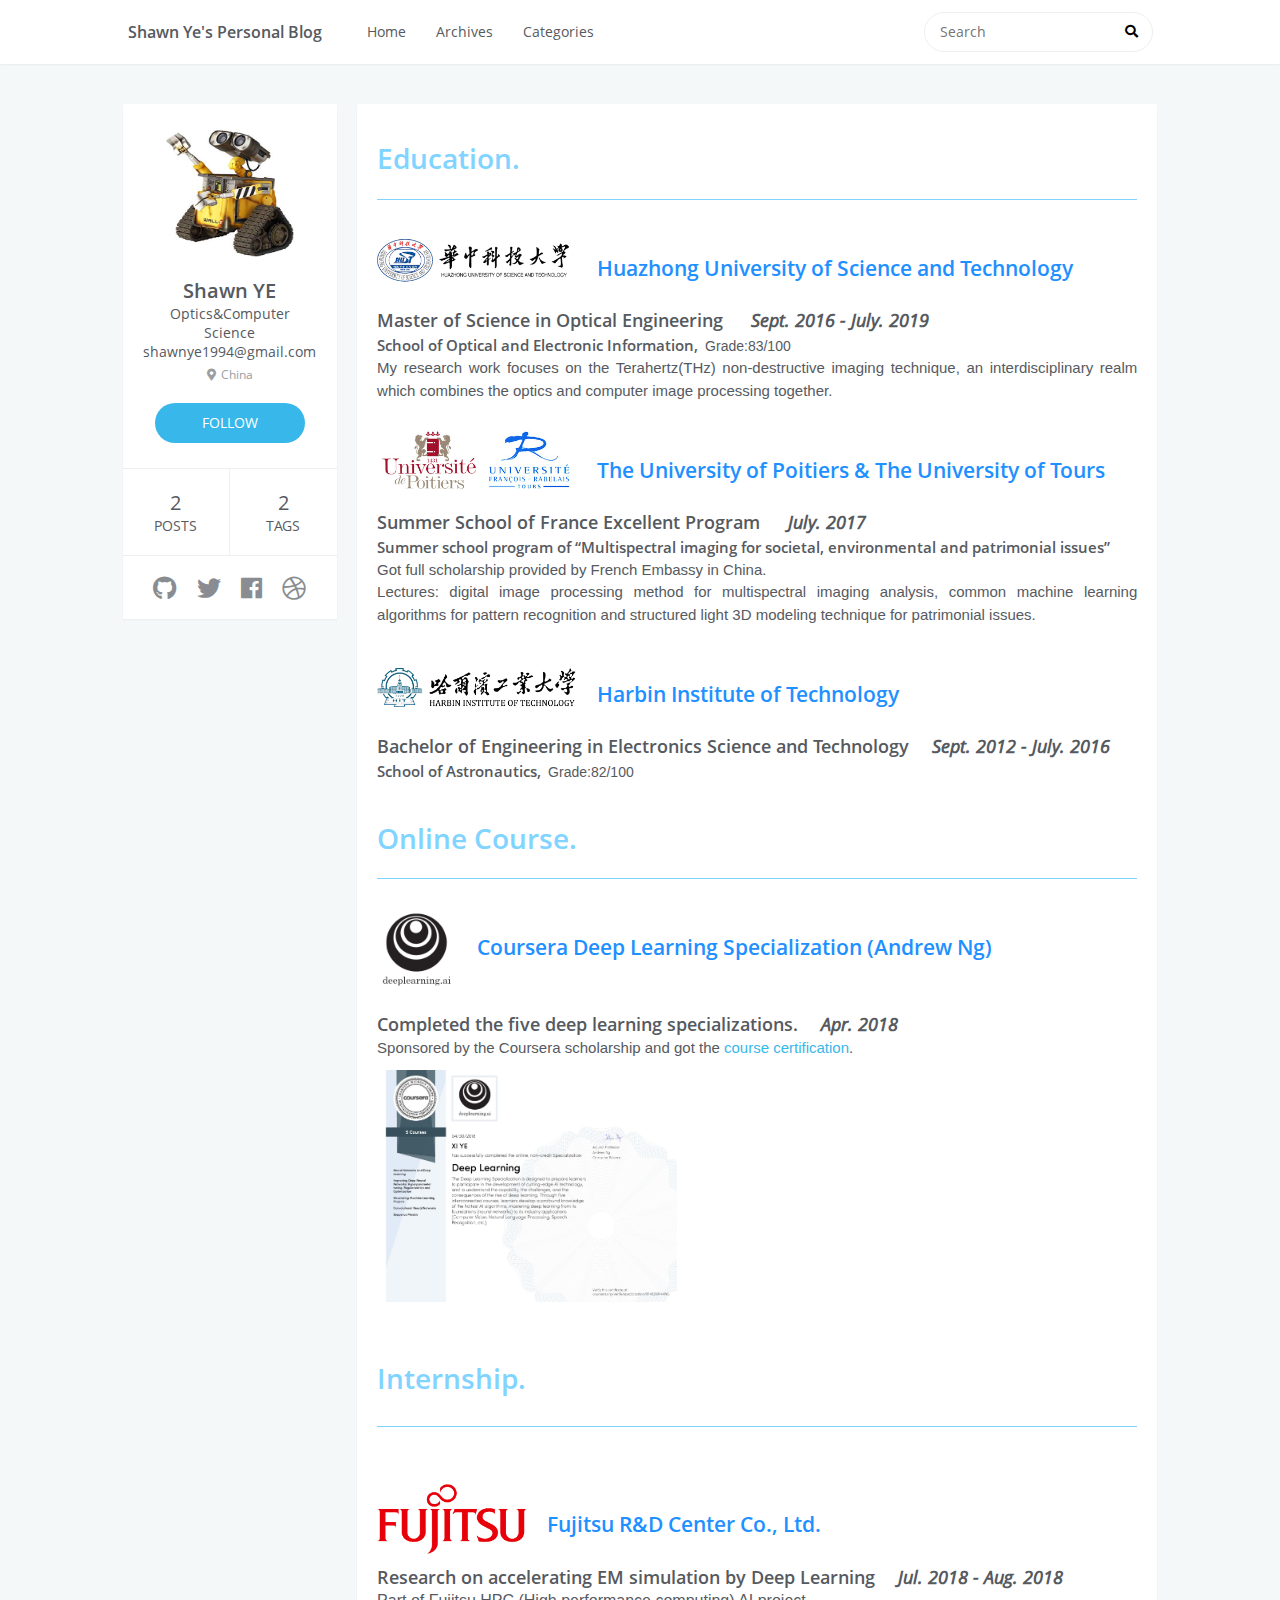
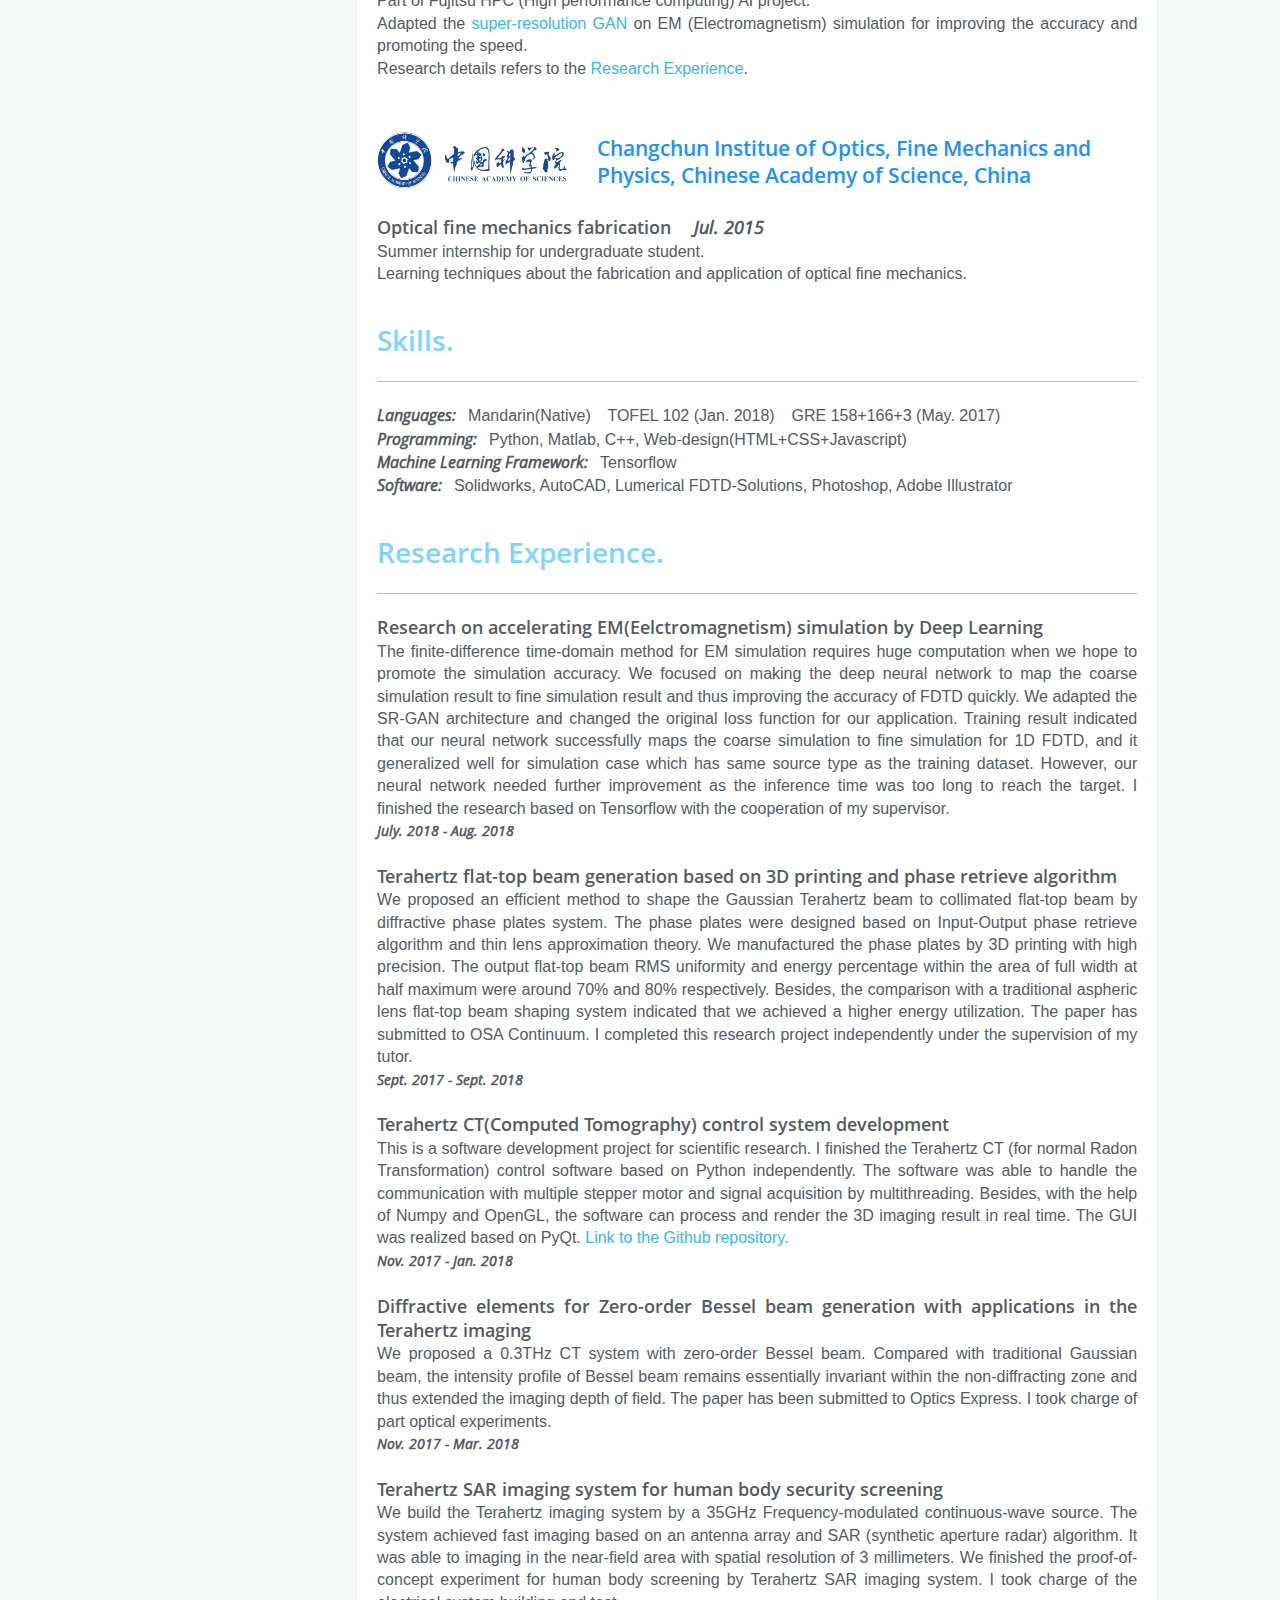
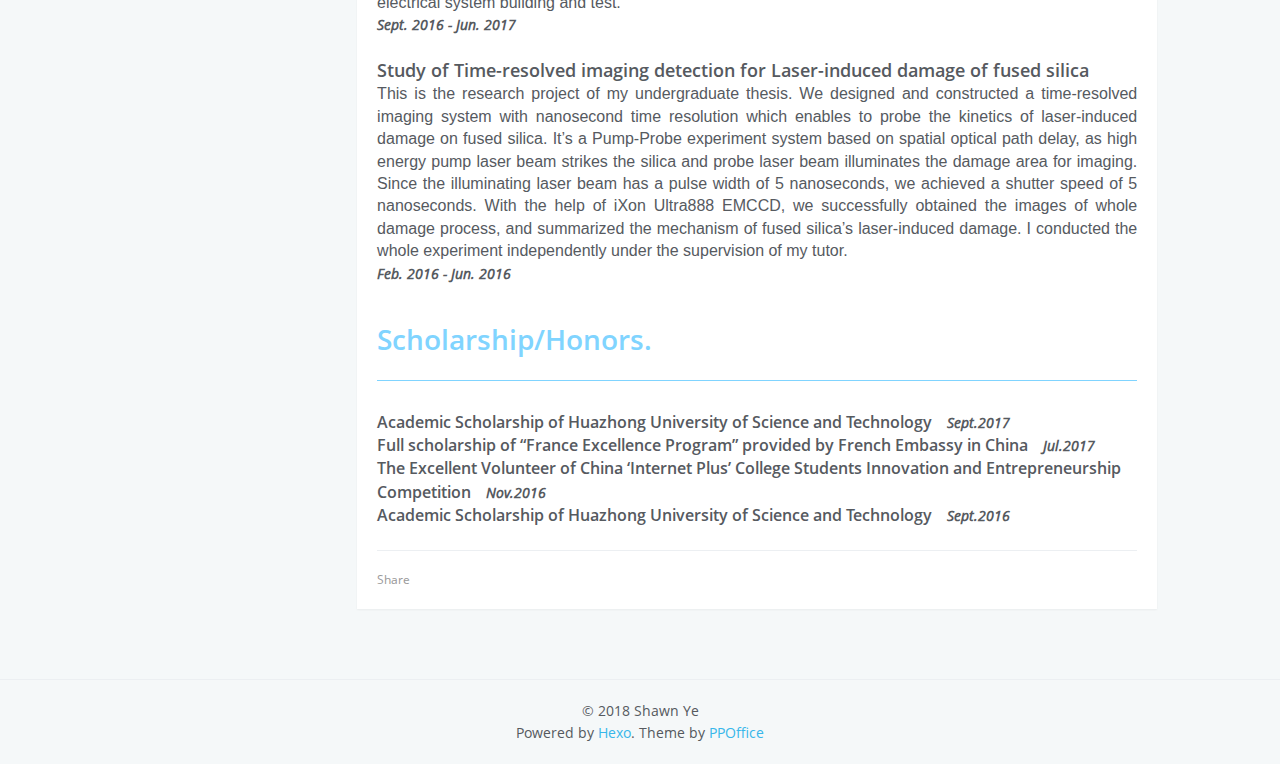
==== commit 13cb7505: "update research experience" ====
--- a/about/index.html
+++ b/about/index.html
@@ -20,7 +20,7 @@
 <meta property="og:image" content="https://shawnye1994.github.io/images/cv-imgs/Coursera_certification.jpg">
 <meta property="og:image" content="https://shawnye1994.github.io/images/cv-imgs/Fujitsu.png">
 <meta property="og:image" content="https://shawnye1994.github.io/images/cv-imgs/CAS_logo.jpg">
-<meta property="og:updated_time" content="2018-09-25T12:07:57.902Z">
+<meta property="og:updated_time" content="2018-10-16T08:51:55.208Z">
 <meta name="twitter:card" content="summary">
 <meta name="twitter:title" content="Shawn Ye&#39;s Personal Blog">
 <meta name="twitter:description" content="Education.   Huazhong University of Science and Technology  Master of Science in Optical Engineering &amp;ensp;&amp;ensp; Sept. 2016 - July. 2019School of Optical and Electronic Information,&amp;ensp;Grade:83/100">
@@ -277,7 +277,7 @@
 
 <p><span style="font-weight:bolder;font-size:18px;">Research on accelerating EM(Eelctromagnetism) simulation by Deep Learning</span><br><span style="font-family:Georgia,Sans-serif;font-size:16px;">The finite-difference time-domain method for EM simulation requires huge computation when we hope to promote the simulation accuracy. We focused on making the deep neural network to map the coarse simulation result to fine simulation result and thus improving the accuracy of FDTD quickly. We adapted the SR-GAN architecture and changed the original loss function for our application. Training result indicated that our neural network successfully maps the coarse simulation to fine simulation for 1D FDTD, and it generalized well for simulation case which has same source type as the training dataset. However, our neural network needed further improvement as the inference time was too long to reach the target. I finished the research based on Tensorflow with the cooperation of my supervisor.</span><br><span style="font-style:italic;font-weight:bold"> July. 2018 - Aug. 2018 </span><br></p>
 
-<p><span style="font-weight:bolder;font-size:18px;">Terahertz flat-top beam generation based on 3D printed diffraction elements</span><br><span style="font-family:Georgia,Sans-serif;font-size:16px;">We proposed an efficient method to shape the Gaussian Terahertz beam to collimated flat-top beam by diffractive phase plates system. The phase plates were designed based on Input-Output phase retrieve algorithm and thin lens approximation theory. We manufactured the phase plates by 3D printing with high precision. The output flat-top beam RMS uniformity and energy percentage within the area of full width at half maximum were around 70% and 80% respectively. Besides, the comparison with a traditional aspheric lens flat-top beam shaping system indicated that we achieved a higher energy utilization. The paper will finish and submit this month. I completed this research project independently under the supervision of my tutor.</span><br><span style="font-style:italic;font-weight:bold"> Sept. 2017 - Present </span><br></p>
+<p><span style="font-weight:bolder;font-size:18px;">Terahertz flat-top beam generation based on 3D printing and phase retrieve algorithm</span><br><span style="font-family:Georgia,Sans-serif;font-size:16px;">We proposed an efficient method to shape the Gaussian Terahertz beam to collimated flat-top beam by diffractive phase plates system. The phase plates were designed based on Input-Output phase retrieve algorithm and thin lens approximation theory. We manufactured the phase plates by 3D printing with high precision. The output flat-top beam RMS uniformity and energy percentage within the area of full width at half maximum were around 70% and 80% respectively. Besides, the comparison with a traditional aspheric lens flat-top beam shaping system indicated that we achieved a higher energy utilization. The paper has submitted to OSA Continuum. I completed this research project independently under the supervision of my tutor.</span><br><span style="font-style:italic;font-weight:bold"> Sept. 2017 - Sept. 2018 </span><br></p>
 
 <p><span style="font-weight:bolder;font-size:18px;">Terahertz CT(Computed Tomography) control system development</span><br><span style="font-family:Georgia,Sans-serif;font-size:16px;">This is a software development project for scientific research. I finished the Terahertz CT (for normal Radon Transformation) control software based on Python independently. The software was able to handle the communication with multiple stepper motor and signal acquisition by multithreading. Besides, with the help of Numpy and OpenGL, the software can process and render the 3D imaging result in real time. The GUI was realized based on PyQt.<a href="https://github.com/shawnye1994/CT-Scan-System-based-on-PyQt" target="_blank" rel="noopener"> Link to the Github repository.</a></span><br><span style="font-style:italic;font-weight:bold"> Nov. 2017 - Jan. 2018 </span><br></p>
 
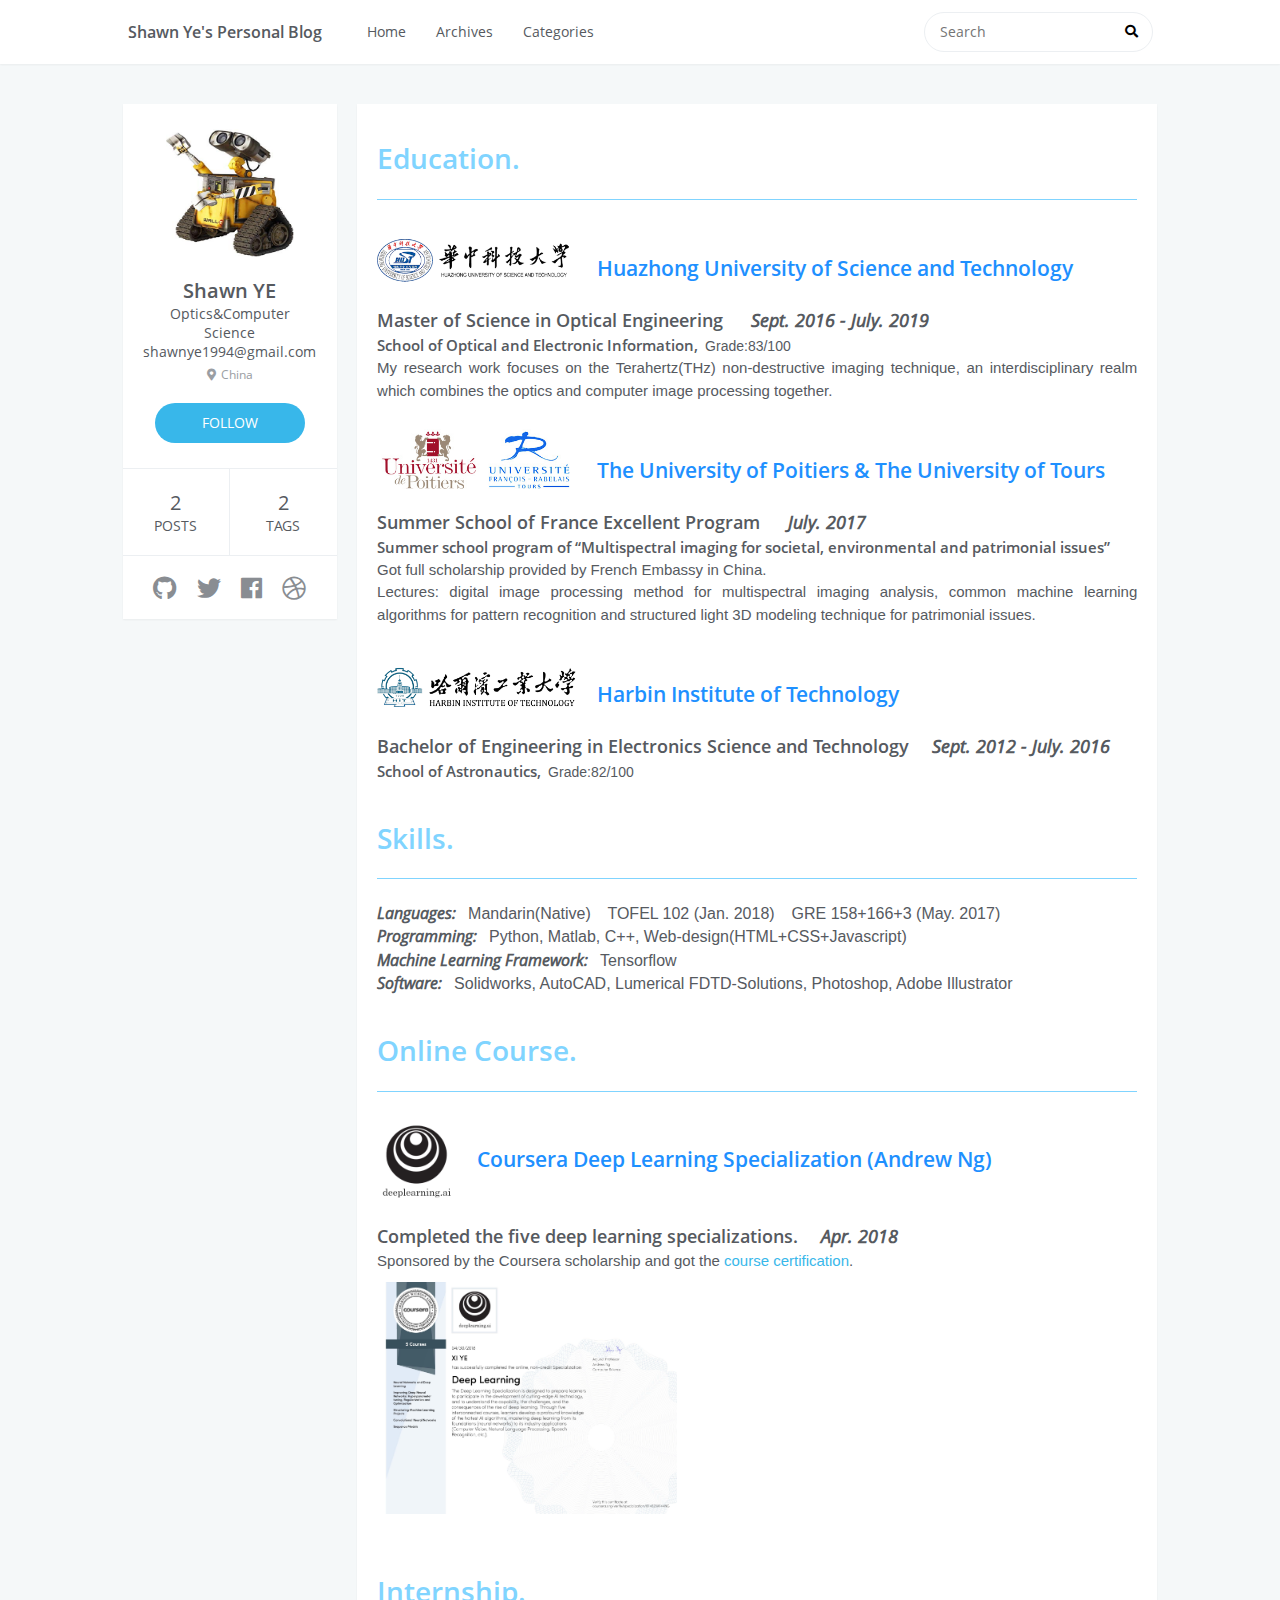
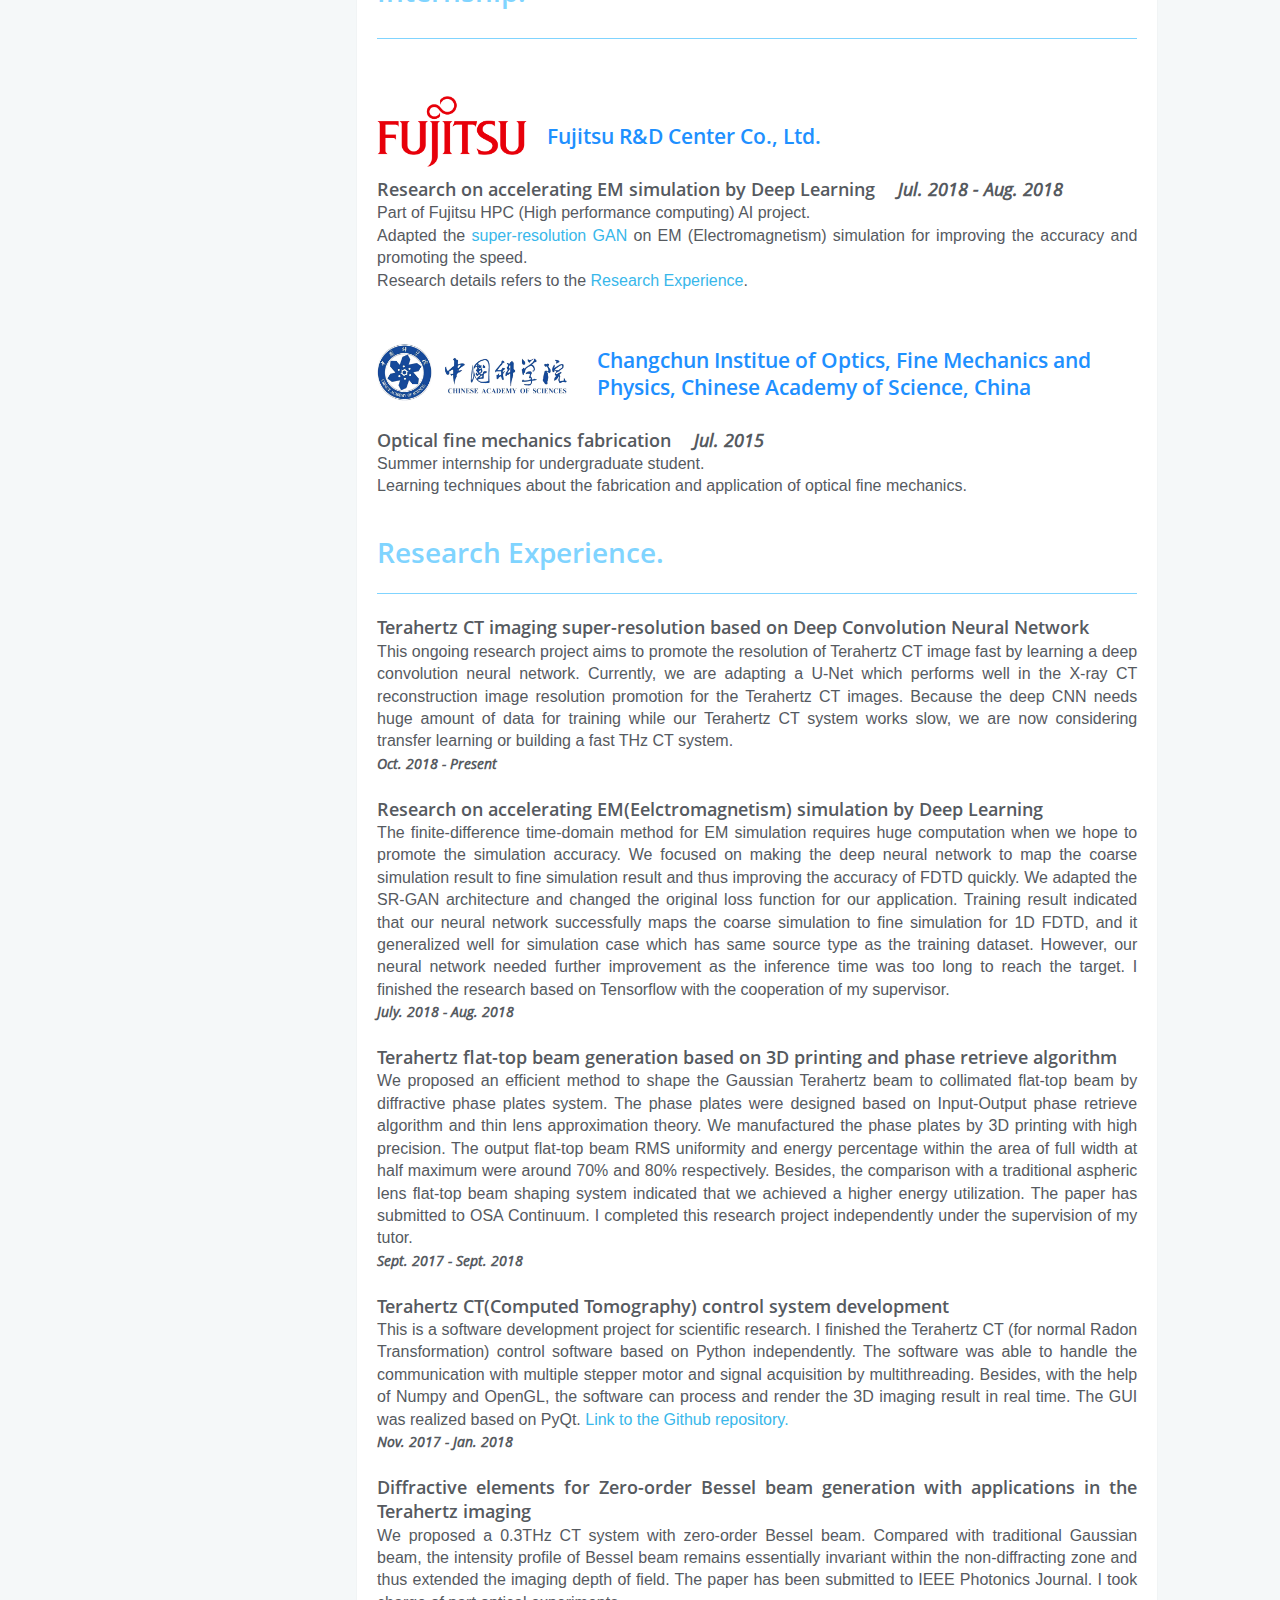
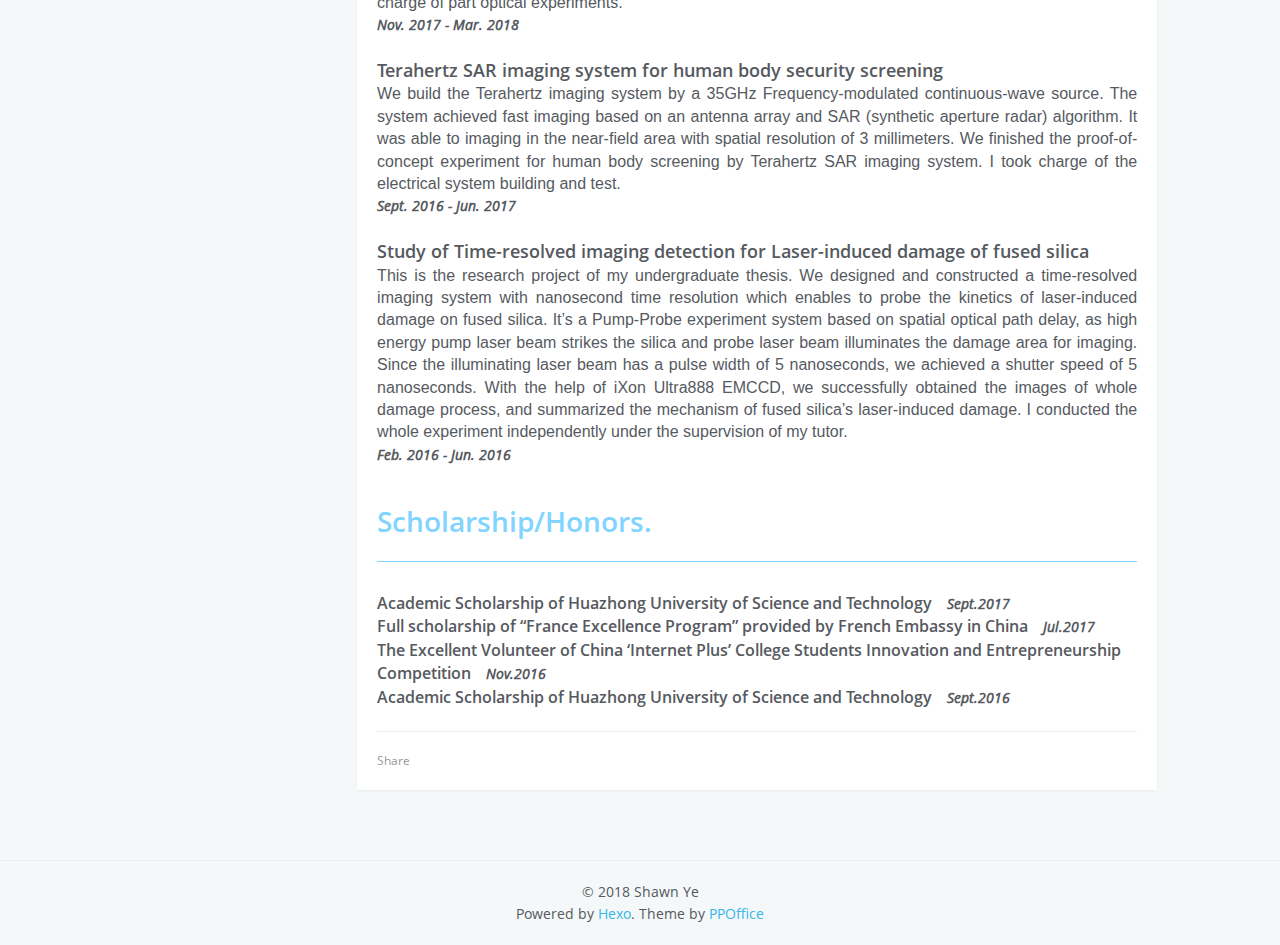
==== commit 6ce2fdb2: "Add research project and update paper information" ====
--- a/about/index.html
+++ b/about/index.html
@@ -20,7 +20,7 @@
 <meta property="og:image" content="https://shawnye1994.github.io/images/cv-imgs/Coursera_certification.jpg">
 <meta property="og:image" content="https://shawnye1994.github.io/images/cv-imgs/Fujitsu.png">
 <meta property="og:image" content="https://shawnye1994.github.io/images/cv-imgs/CAS_logo.jpg">
-<meta property="og:updated_time" content="2018-10-16T08:51:55.208Z">
+<meta property="og:updated_time" content="2018-11-12T13:05:36.682Z">
 <meta name="twitter:card" content="summary">
 <meta name="twitter:title" content="Shawn Ye&#39;s Personal Blog">
 <meta name="twitter:description" content="Education.   Huazhong University of Science and Technology  Master of Science in Optical Engineering &amp;ensp;&amp;ensp; Sept. 2016 - July. 2019School of Optical and Electronic Information,&amp;ensp;Grade:83/100">
@@ -249,6 +249,10 @@
 
 <p><span style="font-weight:bolder;font-size:18px;">Bachelor of Engineering in Electronics Science and Technology<span style="font-style:italic;">&ensp;&ensp; Sept. 2012 - July. 2016</span></span><br><span style="font-weight:bold;font-size:15px;">School of Astronautics,</span><span style="font-family:Georgia,Sans-serif;">&ensp;Grade:82/100</span><br></p>
 
+<p></p><h1 style="color:#80d4ff;margin-bottom:0px;">Skills.</h1><p></p>
+<hr style="height:1px;border:none;color:#80d4ff;background-color:#80d4ff;margin-bottom:0px;">
+
+<p><span style="font-style:italic;font-weight:bold;font-size:16px;">Languages: </span><span style="font-family:Georgia,Sans-serif;font-size:16px;">&ensp;Mandarin(Native) &ensp; TOFEL 102 (Jan. 2018)  &ensp; GRE 158+166+3 (May. 2017)</span><br><span style="font-style:italic;font-weight:bold;font-size:16px;">Programming: </span><span style="font-family:Georgia,Sans-serif;font-size:16px;">&ensp;Python, Matlab, C++, Web-design(HTML+CSS+Javascript)</span><br><span style="font-style:italic;font-weight:bold;font-size:16px;">Machine Learning Framework: </span> <span style="font-family:Georgia,Sans-serif;font-size:16px;">&ensp;Tensorflow</span><br><span style="font-style:italic;font-weight:bold;font-size:16px;">Software: </span><span style="font-family:Georgia,Sans-serif;font-size:16px;">&ensp;Solidworks, AutoCAD, Lumerical FDTD-Solutions, Photoshop, Adobe Illustrator</span></p>
 <p></p><h1 style="color:#80d4ff;margin-bottom:0px;">Online Course.</h1><p></p>
 <p><hr style="height:1px;border:none;color:#80d4ff;background-color:#80d4ff;"></p>
 <h2><img style="float:left;vertical-align:middle;width:80px;height=80px;" src="/images/cv-imgs/deep_learning_ai.jpg"><br><a href="https://www.coursera.org/specializations/deep-learning" target="_blank" rel="noopener"><span style="color:DodgerBlue;padding:20px;">Coursera Deep Learning Specialization (Andrew Ng)</span></a></h2>
@@ -267,21 +271,18 @@
 <p><span style="font-weight:bolder;font-size:18px;">Optical fine mechanics fabrication<span style="font-style:italic;">&ensp;&ensp; Jul. 2015</span></span><br><span style="font-family:Georgia,Sans-serif;font-size:16px;">Summer internship for undergraduate student.<br>Learning techniques about the fabrication and application of optical fine mechanics.</span><br></p>
 
 
-
-<p></p><h1 style="color:#80d4ff;margin-bottom:0px;">Skills.</h1><p></p>
-<hr style="height:1px;border:none;color:#80d4ff;background-color:#80d4ff;margin-bottom:0px;">
-
-<p><span style="font-style:italic;font-weight:bold;font-size:16px;">Languages: </span><span style="font-family:Georgia,Sans-serif;font-size:16px;">&ensp;Mandarin(Native) &ensp; TOFEL 102 (Jan. 2018)  &ensp; GRE 158+166+3 (May. 2017)</span><br><span style="font-style:italic;font-weight:bold;font-size:16px;">Programming: </span><span style="font-family:Georgia,Sans-serif;font-size:16px;">&ensp;Python, Matlab, C++, Web-design(HTML+CSS+Javascript)</span><br><span style="font-style:italic;font-weight:bold;font-size:16px;">Machine Learning Framework: </span> <span style="font-family:Georgia,Sans-serif;font-size:16px;">&ensp;Tensorflow</span><br><span style="font-style:italic;font-weight:bold;font-size:16px;">Software: </span><span style="font-family:Georgia,Sans-serif;font-size:16px;">&ensp;Solidworks, AutoCAD, Lumerical FDTD-Solutions, Photoshop, Adobe Illustrator</span></p>
 <p></p><h1 id="research_experience" style="color:#80d4ff;margin-bottom:0px;">Research Experience.</h1><p></p>
 <hr style="height:1px;border:none;color:#80d4ff;background-color:#80d4ff">
 
+<p><span style="font-weight:bolder;font-size:18px;">Terahertz CT imaging super-resolution based on Deep Convolution Neural Network</span><br><span style="font-family:Georgia,Sans-serif;font-size:16px;">This ongoing research project aims to promote the resolution of Terahertz CT image fast by learning a deep convolution neural network. Currently, we are adapting a U-Net which performs well in the X-ray CT reconstruction image resolution promotion for the Terahertz CT images. Because the deep CNN needs huge amount of data for training while our Terahertz CT system works slow, we are now considering transfer learning or building a fast THz CT system.</span><br><span style="font-style:italic;font-weight:bold"> Oct. 2018 - Present </span><br></p>
+
 <p><span style="font-weight:bolder;font-size:18px;">Research on accelerating EM(Eelctromagnetism) simulation by Deep Learning</span><br><span style="font-family:Georgia,Sans-serif;font-size:16px;">The finite-difference time-domain method for EM simulation requires huge computation when we hope to promote the simulation accuracy. We focused on making the deep neural network to map the coarse simulation result to fine simulation result and thus improving the accuracy of FDTD quickly. We adapted the SR-GAN architecture and changed the original loss function for our application. Training result indicated that our neural network successfully maps the coarse simulation to fine simulation for 1D FDTD, and it generalized well for simulation case which has same source type as the training dataset. However, our neural network needed further improvement as the inference time was too long to reach the target. I finished the research based on Tensorflow with the cooperation of my supervisor.</span><br><span style="font-style:italic;font-weight:bold"> July. 2018 - Aug. 2018 </span><br></p>
 
 <p><span style="font-weight:bolder;font-size:18px;">Terahertz flat-top beam generation based on 3D printing and phase retrieve algorithm</span><br><span style="font-family:Georgia,Sans-serif;font-size:16px;">We proposed an efficient method to shape the Gaussian Terahertz beam to collimated flat-top beam by diffractive phase plates system. The phase plates were designed based on Input-Output phase retrieve algorithm and thin lens approximation theory. We manufactured the phase plates by 3D printing with high precision. The output flat-top beam RMS uniformity and energy percentage within the area of full width at half maximum were around 70% and 80% respectively. Besides, the comparison with a traditional aspheric lens flat-top beam shaping system indicated that we achieved a higher energy utilization. The paper has submitted to OSA Continuum. I completed this research project independently under the supervision of my tutor.</span><br><span style="font-style:italic;font-weight:bold"> Sept. 2017 - Sept. 2018 </span><br></p>
 
 <p><span style="font-weight:bolder;font-size:18px;">Terahertz CT(Computed Tomography) control system development</span><br><span style="font-family:Georgia,Sans-serif;font-size:16px;">This is a software development project for scientific research. I finished the Terahertz CT (for normal Radon Transformation) control software based on Python independently. The software was able to handle the communication with multiple stepper motor and signal acquisition by multithreading. Besides, with the help of Numpy and OpenGL, the software can process and render the 3D imaging result in real time. The GUI was realized based on PyQt.<a href="https://github.com/shawnye1994/CT-Scan-System-based-on-PyQt" target="_blank" rel="noopener"> Link to the Github repository.</a></span><br><span style="font-style:italic;font-weight:bold"> Nov. 2017 - Jan. 2018 </span><br></p>
 
-<p><span style="font-weight:bolder;font-size:18px;">Diffractive elements for Zero-order Bessel beam generation with applications in the Terahertz imaging</span><br><span style="font-family:Georgia,Sans-serif;font-size:16px;">We proposed a 0.3THz CT system with zero-order Bessel beam. Compared with traditional Gaussian beam, the intensity profile of Bessel beam remains essentially invariant within the non-diffracting zone and thus extended the imaging depth of field. The paper has been submitted to Optics Express. I took charge of part optical experiments.</span><br><span style="font-style:italic;font-weight:bold"> Nov. 2017 - Mar. 2018 </span><br></p>
+<p><span style="font-weight:bolder;font-size:18px;">Diffractive elements for Zero-order Bessel beam generation with applications in the Terahertz imaging</span><br><span style="font-family:Georgia,Sans-serif;font-size:16px;">We proposed a 0.3THz CT system with zero-order Bessel beam. Compared with traditional Gaussian beam, the intensity profile of Bessel beam remains essentially invariant within the non-diffracting zone and thus extended the imaging depth of field. The paper has been submitted to IEEE Photonics Journal. I took charge of part optical experiments.</span><br><span style="font-style:italic;font-weight:bold"> Nov. 2017 - Mar. 2018 </span><br></p>
 
 <p><span style="font-weight:bolder;font-size:18px;">Terahertz SAR imaging system for human body security screening</span><br><span style="font-family:Georgia,Sans-serif;font-size:16px;">We build the Terahertz imaging system by a 35GHz Frequency-modulated continuous-wave source. The system achieved fast imaging based on an antenna array and SAR (synthetic aperture radar) algorithm. It was able to imaging in the near-field area with spatial resolution of 3 millimeters. We finished the proof-of-concept experiment for human body screening by Terahertz SAR imaging system. I took charge of the electrical system building and test.</span><br><span style="font-style:italic;font-weight:bold"> Sept. 2016 - Jun. 2017 </span><br></p>
 
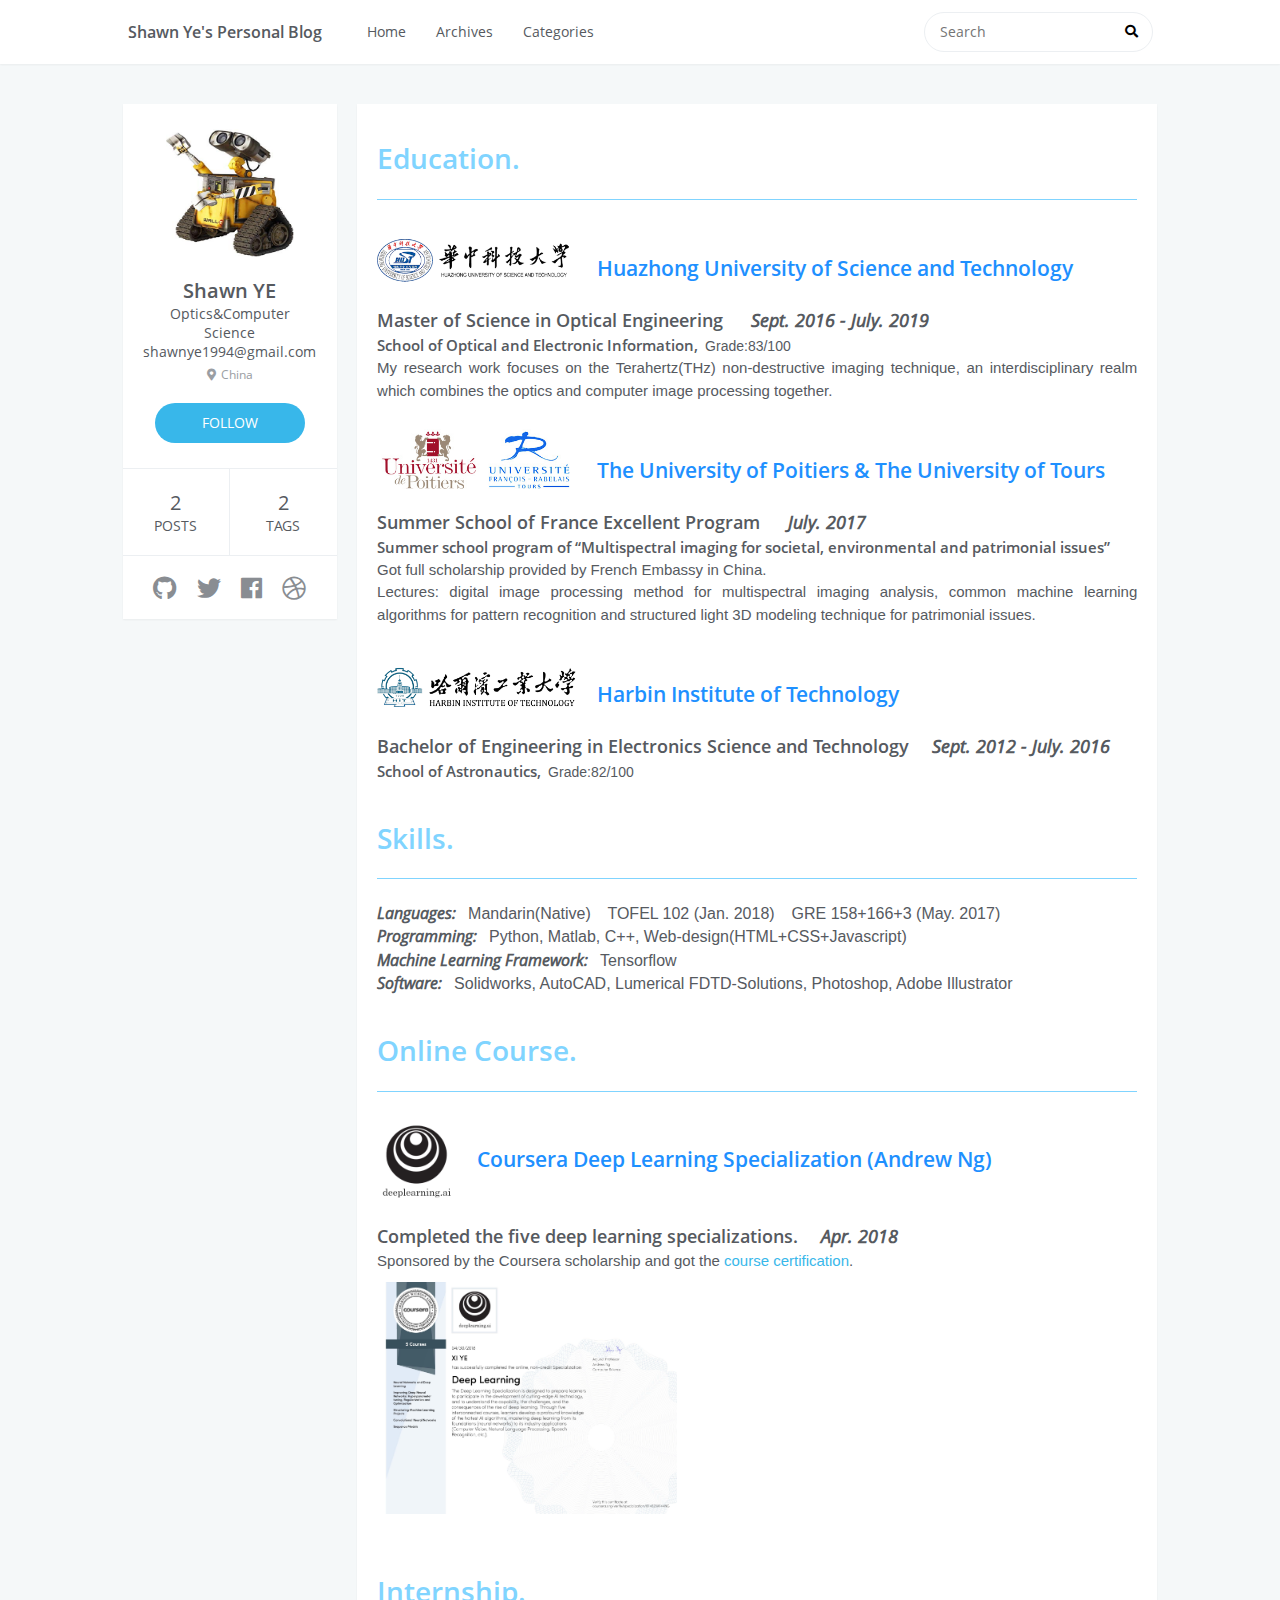
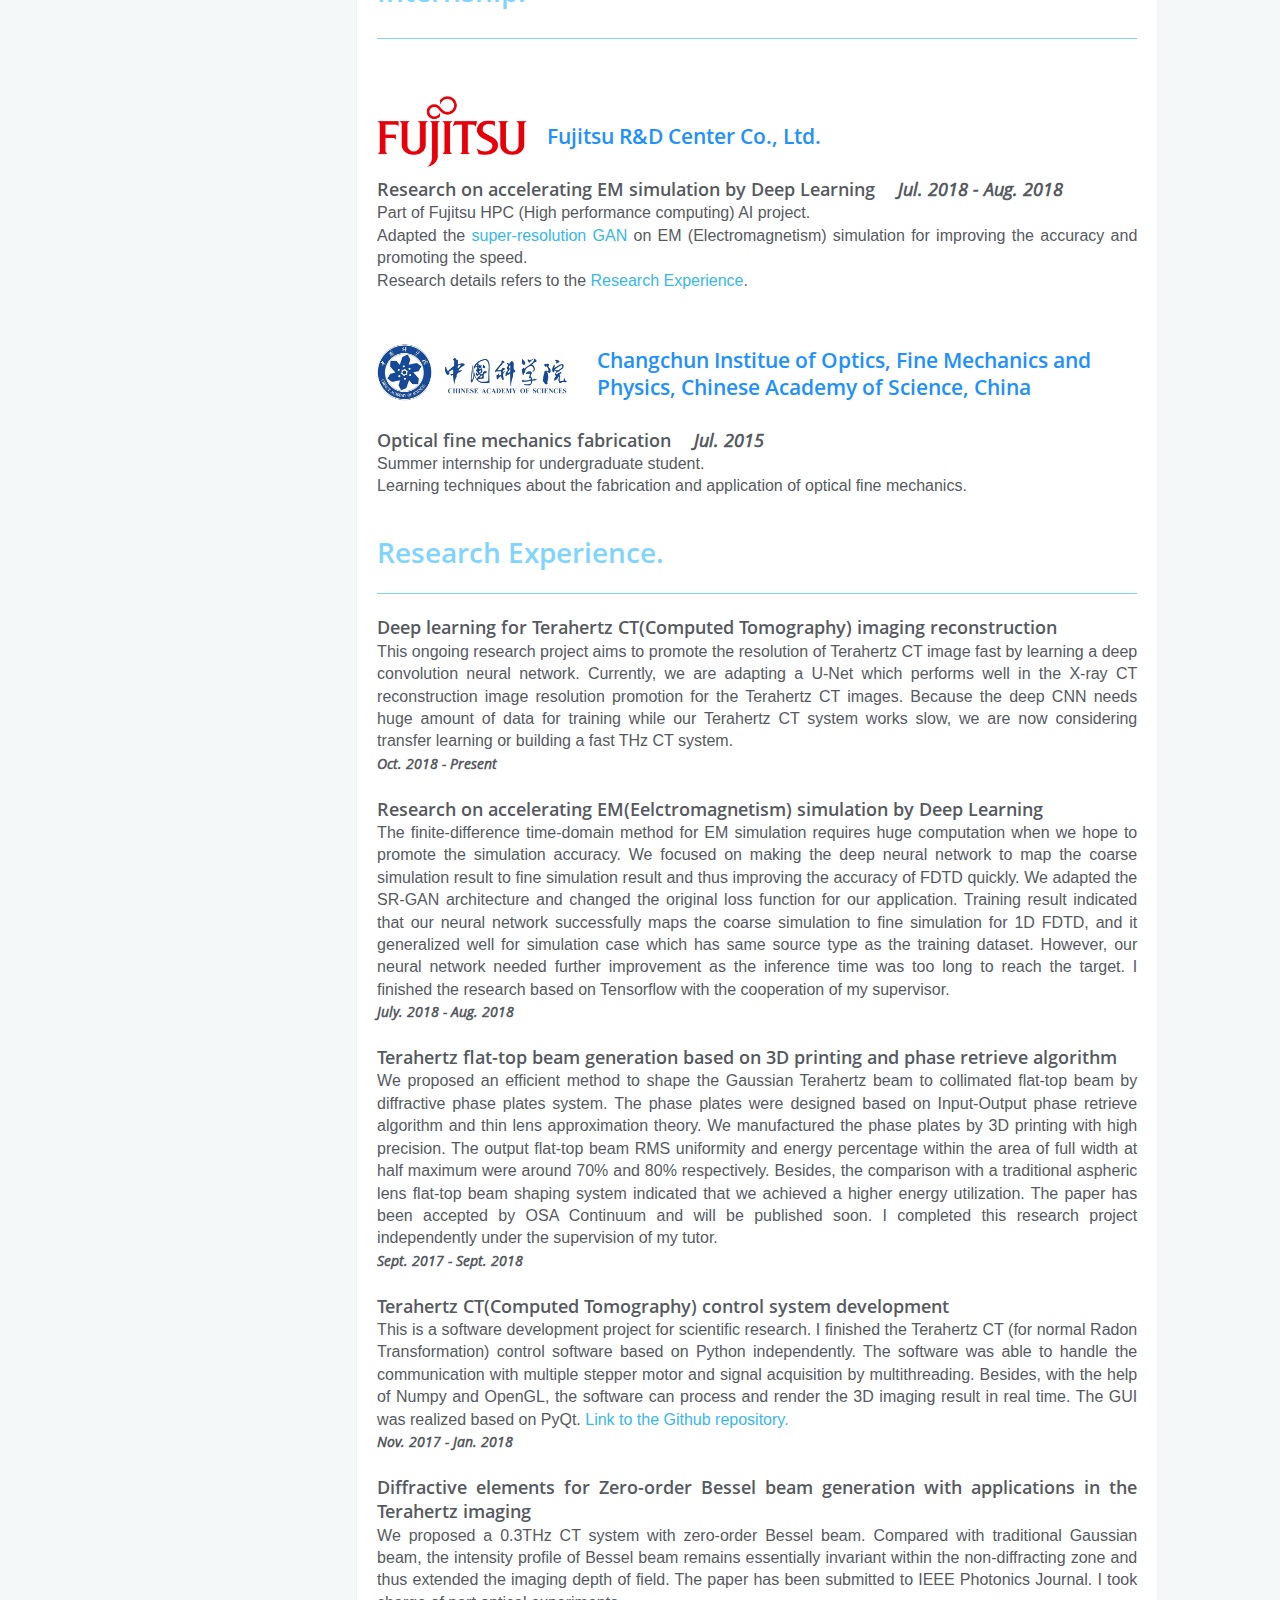
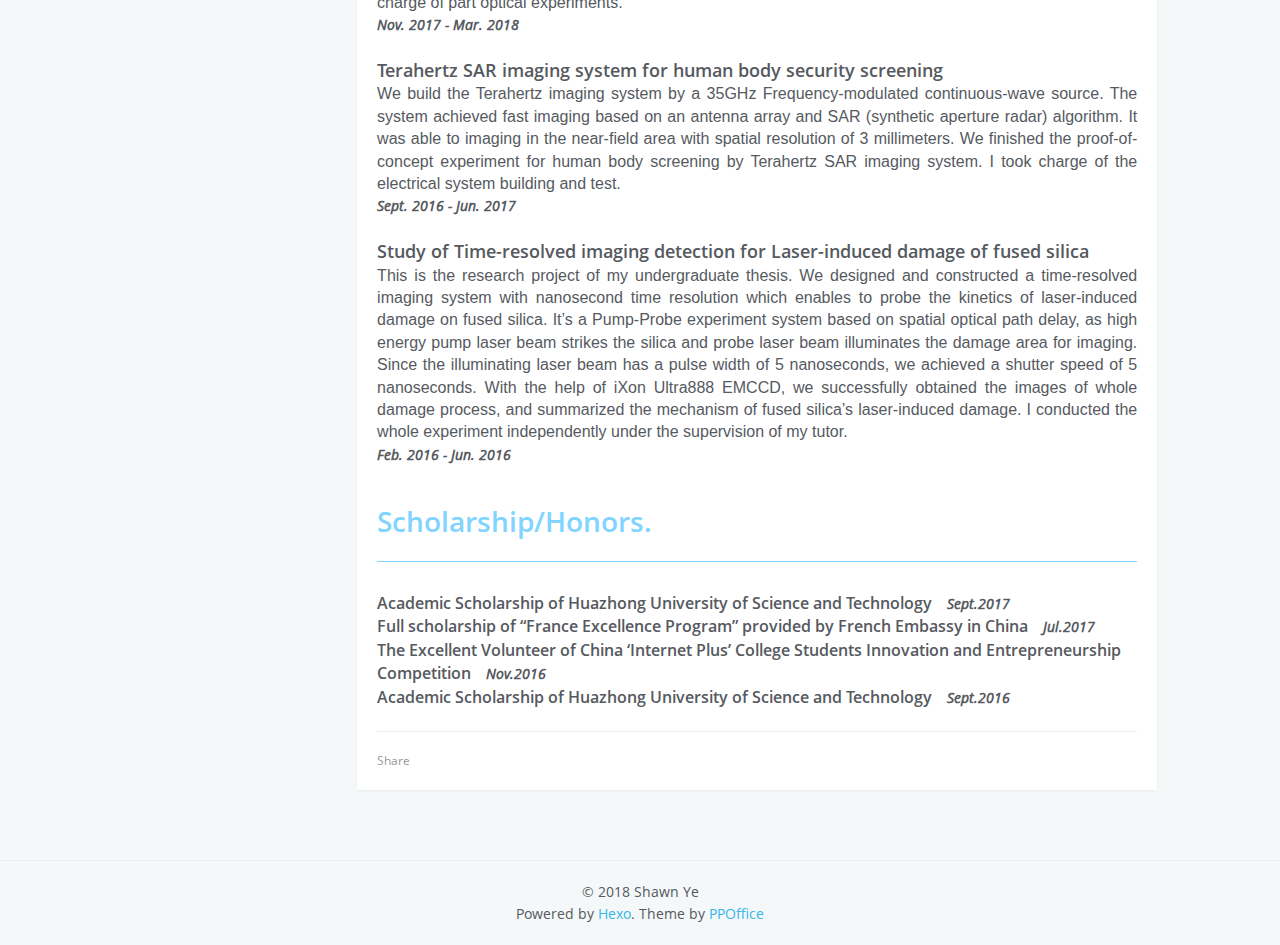
==== commit fef8c06b: "update research project and paper status" ====
--- a/about/index.html
+++ b/about/index.html
@@ -20,7 +20,7 @@
 <meta property="og:image" content="https://shawnye1994.github.io/images/cv-imgs/Coursera_certification.jpg">
 <meta property="og:image" content="https://shawnye1994.github.io/images/cv-imgs/Fujitsu.png">
 <meta property="og:image" content="https://shawnye1994.github.io/images/cv-imgs/CAS_logo.jpg">
-<meta property="og:updated_time" content="2018-11-12T13:05:36.682Z">
+<meta property="og:updated_time" content="2018-11-16T02:37:33.916Z">
 <meta name="twitter:card" content="summary">
 <meta name="twitter:title" content="Shawn Ye&#39;s Personal Blog">
 <meta name="twitter:description" content="Education.   Huazhong University of Science and Technology  Master of Science in Optical Engineering &amp;ensp;&amp;ensp; Sept. 2016 - July. 2019School of Optical and Electronic Information,&amp;ensp;Grade:83/100">
@@ -274,11 +274,11 @@
 <p></p><h1 id="research_experience" style="color:#80d4ff;margin-bottom:0px;">Research Experience.</h1><p></p>
 <hr style="height:1px;border:none;color:#80d4ff;background-color:#80d4ff">
 
-<p><span style="font-weight:bolder;font-size:18px;">Terahertz CT imaging super-resolution based on Deep Convolution Neural Network</span><br><span style="font-family:Georgia,Sans-serif;font-size:16px;">This ongoing research project aims to promote the resolution of Terahertz CT image fast by learning a deep convolution neural network. Currently, we are adapting a U-Net which performs well in the X-ray CT reconstruction image resolution promotion for the Terahertz CT images. Because the deep CNN needs huge amount of data for training while our Terahertz CT system works slow, we are now considering transfer learning or building a fast THz CT system.</span><br><span style="font-style:italic;font-weight:bold"> Oct. 2018 - Present </span><br></p>
+<p><span style="font-weight:bolder;font-size:18px;">Deep learning for Terahertz CT(Computed Tomography) imaging reconstruction</span><br><span style="font-family:Georgia,Sans-serif;font-size:16px;">This ongoing research project aims to promote the resolution of Terahertz CT image fast by learning a deep convolution neural network. Currently, we are adapting a U-Net which performs well in the X-ray CT reconstruction image resolution promotion for the Terahertz CT images. Because the deep CNN needs huge amount of data for training while our Terahertz CT system works slow, we are now considering transfer learning or building a fast THz CT system.</span><br><span style="font-style:italic;font-weight:bold"> Oct. 2018 - Present </span><br></p>
 
 <p><span style="font-weight:bolder;font-size:18px;">Research on accelerating EM(Eelctromagnetism) simulation by Deep Learning</span><br><span style="font-family:Georgia,Sans-serif;font-size:16px;">The finite-difference time-domain method for EM simulation requires huge computation when we hope to promote the simulation accuracy. We focused on making the deep neural network to map the coarse simulation result to fine simulation result and thus improving the accuracy of FDTD quickly. We adapted the SR-GAN architecture and changed the original loss function for our application. Training result indicated that our neural network successfully maps the coarse simulation to fine simulation for 1D FDTD, and it generalized well for simulation case which has same source type as the training dataset. However, our neural network needed further improvement as the inference time was too long to reach the target. I finished the research based on Tensorflow with the cooperation of my supervisor.</span><br><span style="font-style:italic;font-weight:bold"> July. 2018 - Aug. 2018 </span><br></p>
 
-<p><span style="font-weight:bolder;font-size:18px;">Terahertz flat-top beam generation based on 3D printing and phase retrieve algorithm</span><br><span style="font-family:Georgia,Sans-serif;font-size:16px;">We proposed an efficient method to shape the Gaussian Terahertz beam to collimated flat-top beam by diffractive phase plates system. The phase plates were designed based on Input-Output phase retrieve algorithm and thin lens approximation theory. We manufactured the phase plates by 3D printing with high precision. The output flat-top beam RMS uniformity and energy percentage within the area of full width at half maximum were around 70% and 80% respectively. Besides, the comparison with a traditional aspheric lens flat-top beam shaping system indicated that we achieved a higher energy utilization. The paper has submitted to OSA Continuum. I completed this research project independently under the supervision of my tutor.</span><br><span style="font-style:italic;font-weight:bold"> Sept. 2017 - Sept. 2018 </span><br></p>
+<p><span style="font-weight:bolder;font-size:18px;">Terahertz flat-top beam generation based on 3D printing and phase retrieve algorithm</span><br><span style="font-family:Georgia,Sans-serif;font-size:16px;">We proposed an efficient method to shape the Gaussian Terahertz beam to collimated flat-top beam by diffractive phase plates system. The phase plates were designed based on Input-Output phase retrieve algorithm and thin lens approximation theory. We manufactured the phase plates by 3D printing with high precision. The output flat-top beam RMS uniformity and energy percentage within the area of full width at half maximum were around 70% and 80% respectively. Besides, the comparison with a traditional aspheric lens flat-top beam shaping system indicated that we achieved a higher energy utilization. The paper has been accepted by OSA Continuum and will be published soon. I completed this research project independently under the supervision of my tutor.</span><br><span style="font-style:italic;font-weight:bold"> Sept. 2017 - Sept. 2018 </span><br></p>
 
 <p><span style="font-weight:bolder;font-size:18px;">Terahertz CT(Computed Tomography) control system development</span><br><span style="font-family:Georgia,Sans-serif;font-size:16px;">This is a software development project for scientific research. I finished the Terahertz CT (for normal Radon Transformation) control software based on Python independently. The software was able to handle the communication with multiple stepper motor and signal acquisition by multithreading. Besides, with the help of Numpy and OpenGL, the software can process and render the 3D imaging result in real time. The GUI was realized based on PyQt.<a href="https://github.com/shawnye1994/CT-Scan-System-based-on-PyQt" target="_blank" rel="noopener"> Link to the Github repository.</a></span><br><span style="font-style:italic;font-weight:bold"> Nov. 2017 - Jan. 2018 </span><br></p>
 
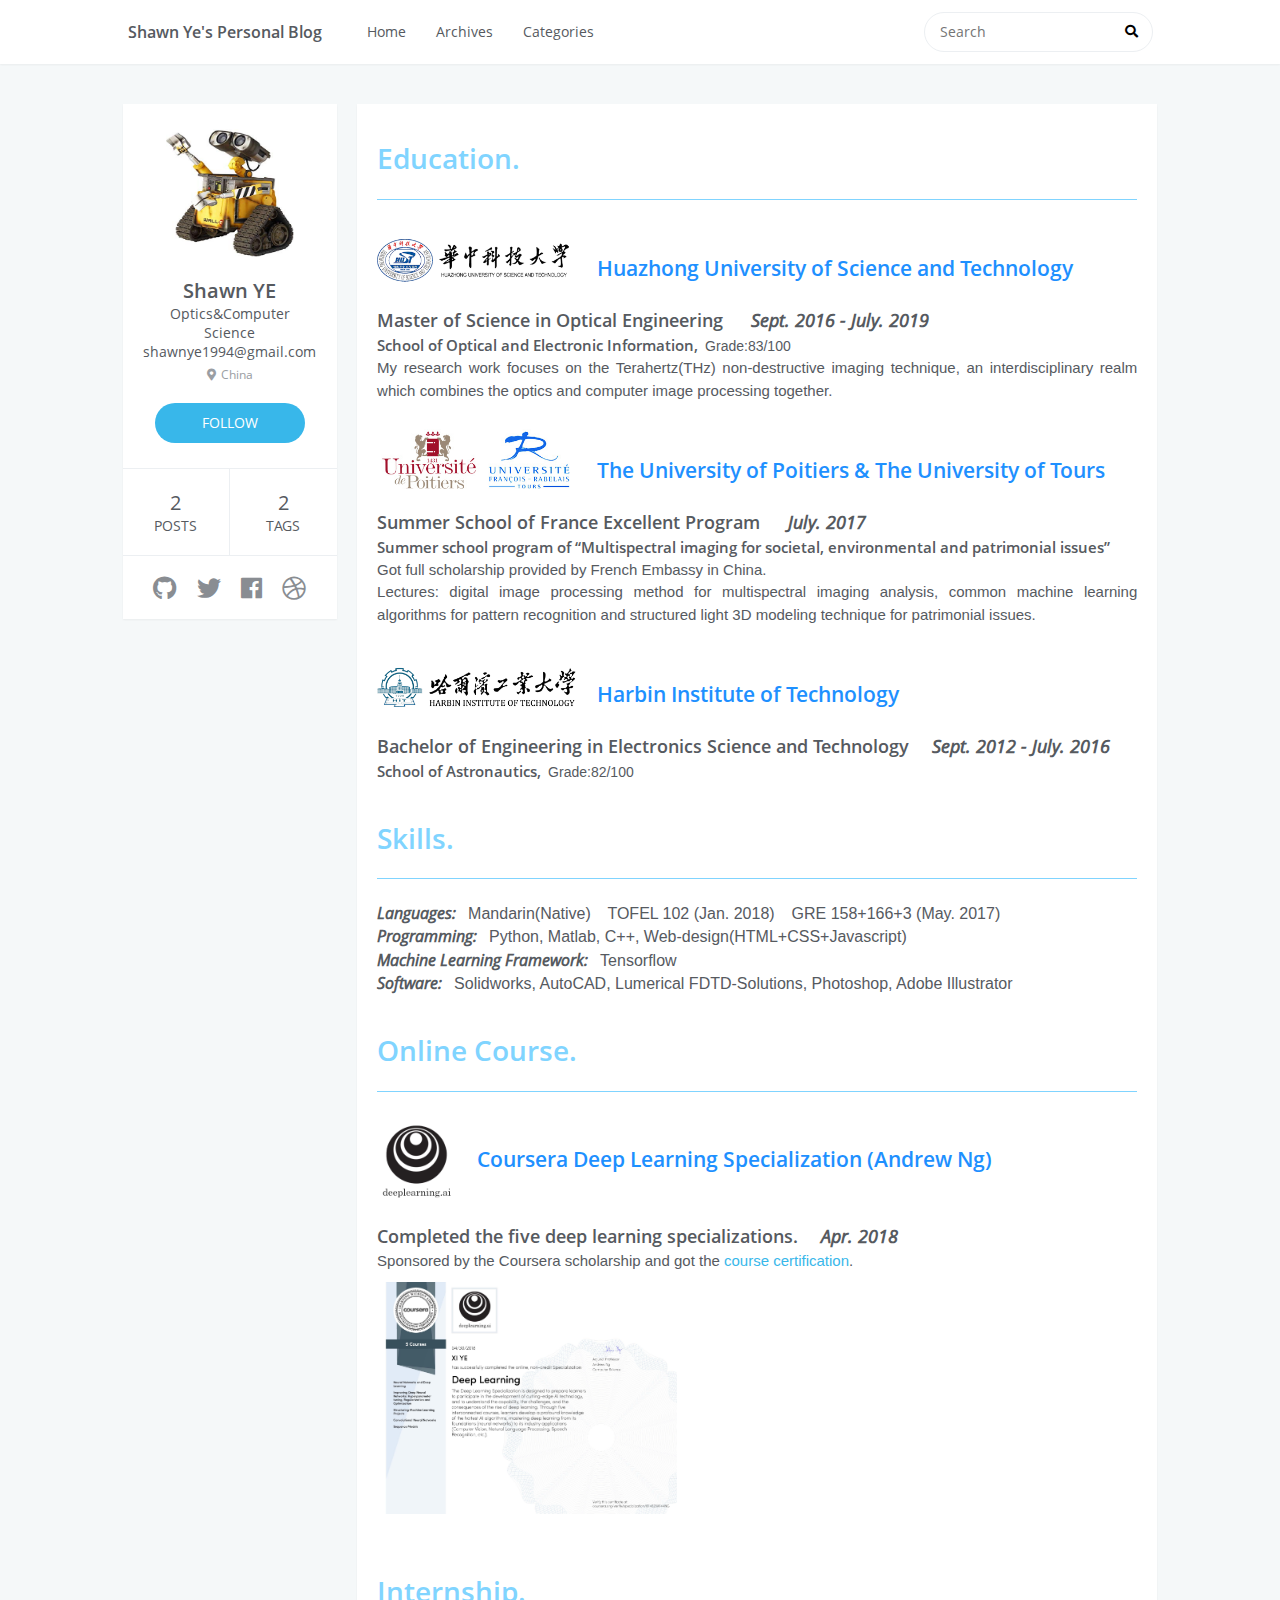
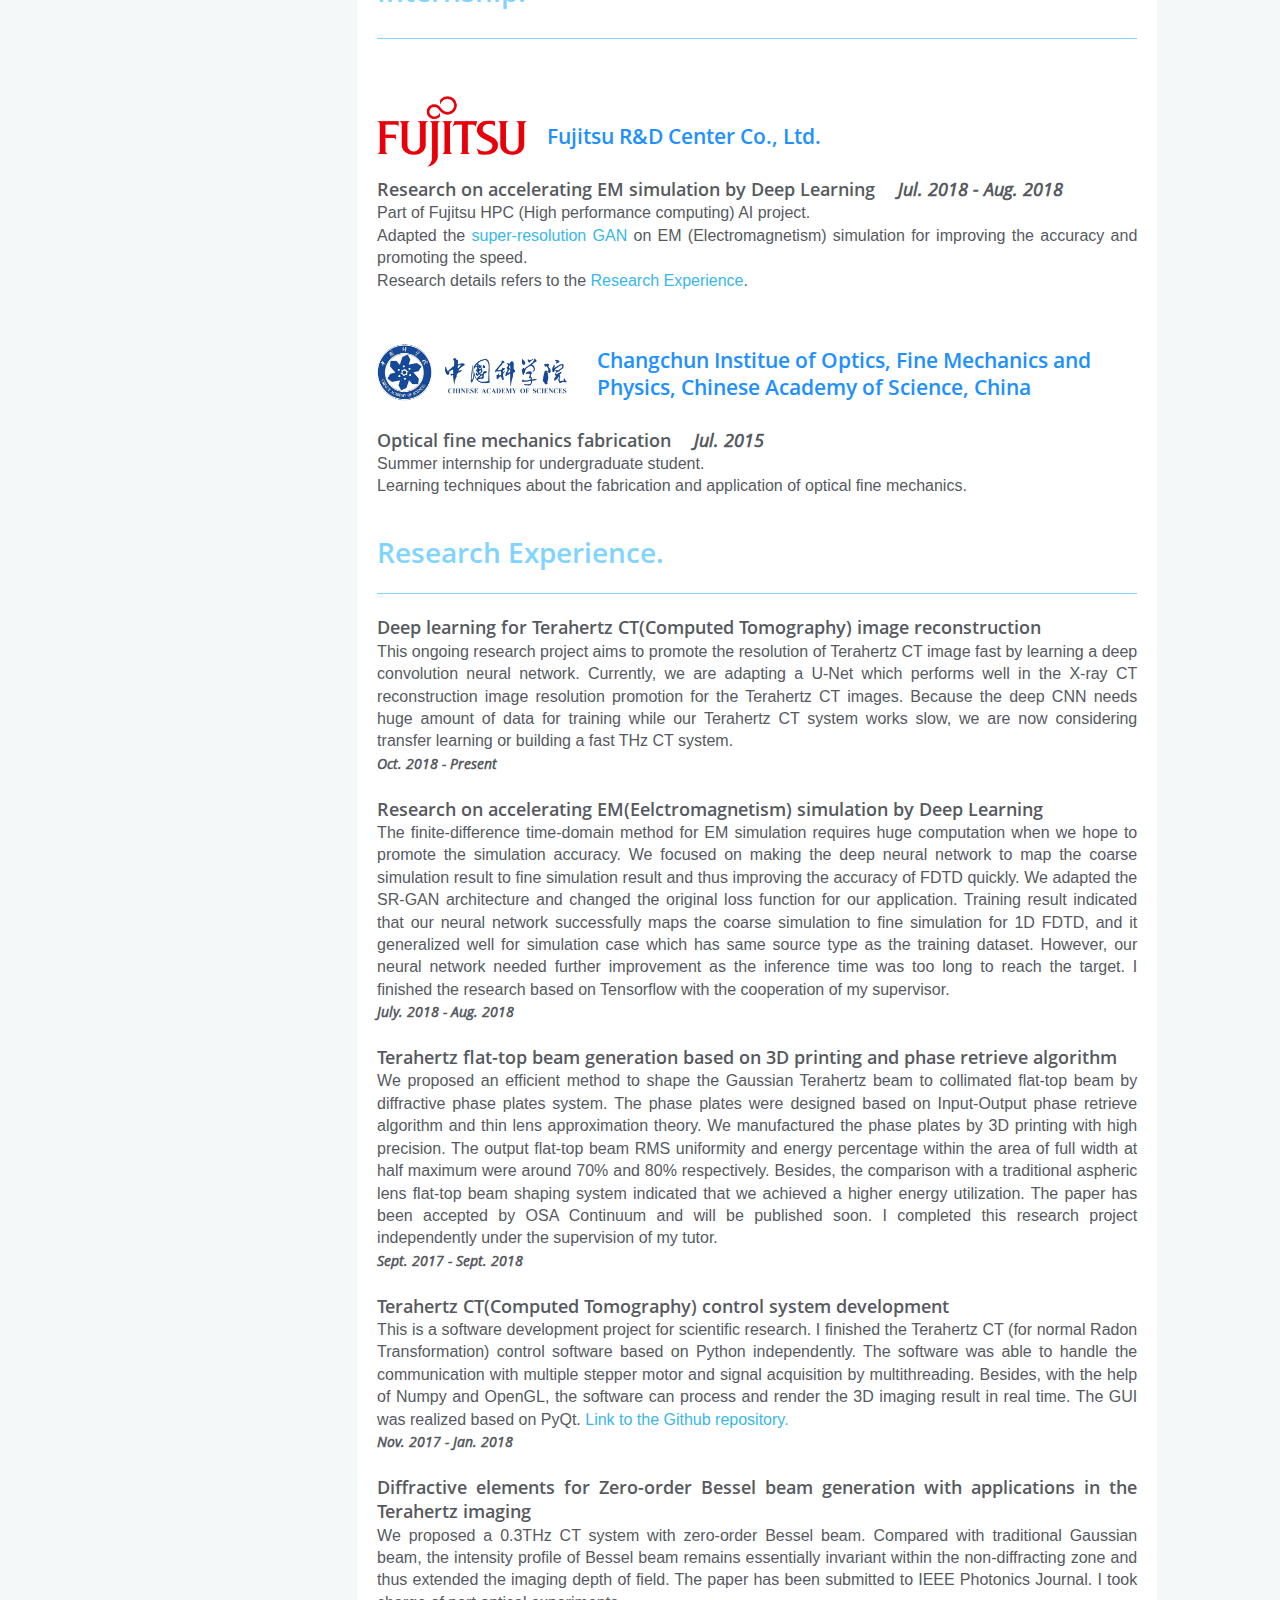
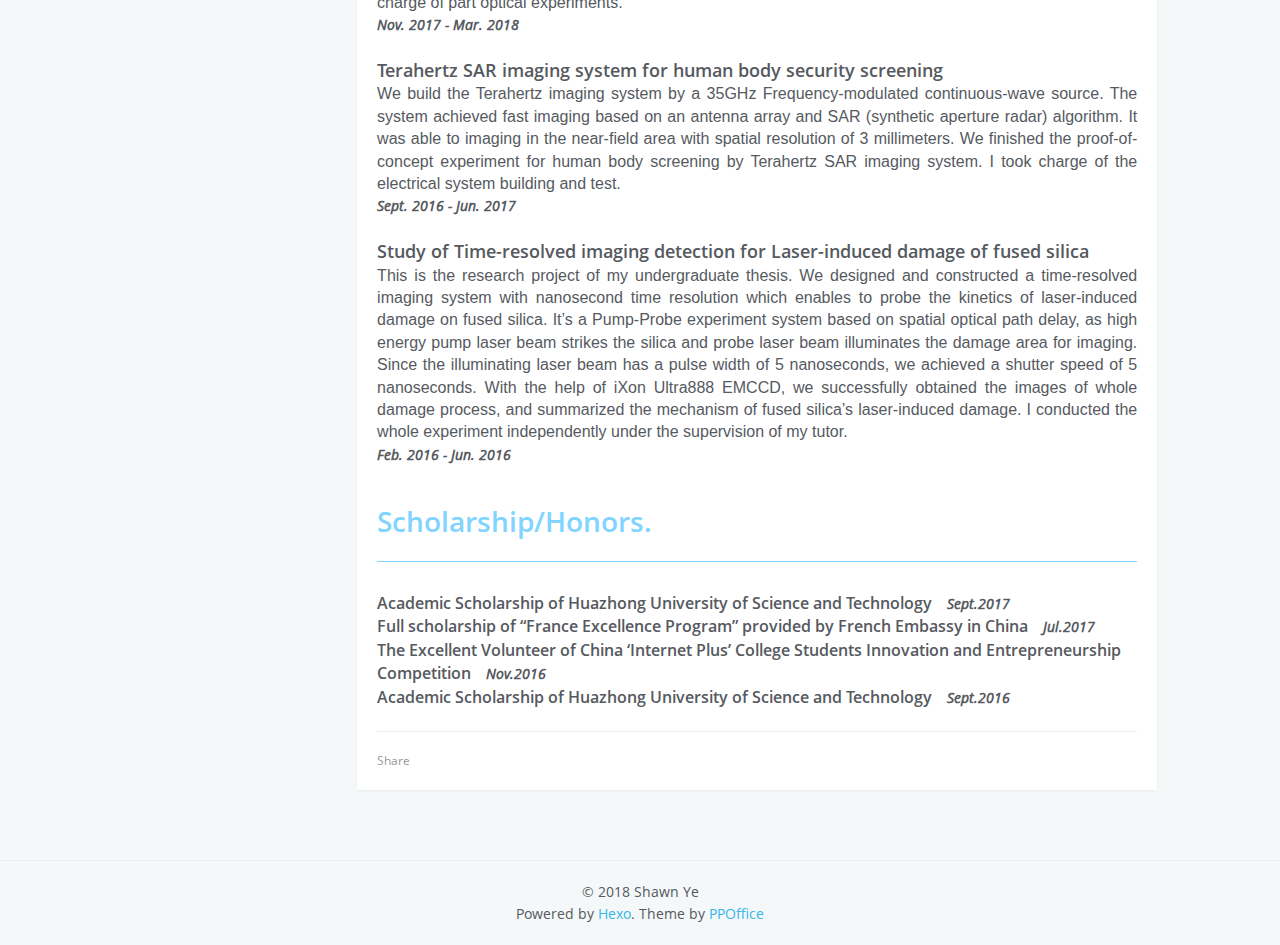
==== commit d709c7b0: "update research project title" ====
--- a/about/index.html
+++ b/about/index.html
@@ -20,7 +20,7 @@
 <meta property="og:image" content="https://shawnye1994.github.io/images/cv-imgs/Coursera_certification.jpg">
 <meta property="og:image" content="https://shawnye1994.github.io/images/cv-imgs/Fujitsu.png">
 <meta property="og:image" content="https://shawnye1994.github.io/images/cv-imgs/CAS_logo.jpg">
-<meta property="og:updated_time" content="2018-11-16T02:37:33.916Z">
+<meta property="og:updated_time" content="2018-11-16T02:43:26.399Z">
 <meta name="twitter:card" content="summary">
 <meta name="twitter:title" content="Shawn Ye&#39;s Personal Blog">
 <meta name="twitter:description" content="Education.   Huazhong University of Science and Technology  Master of Science in Optical Engineering &amp;ensp;&amp;ensp; Sept. 2016 - July. 2019School of Optical and Electronic Information,&amp;ensp;Grade:83/100">
@@ -274,7 +274,7 @@
 <p></p><h1 id="research_experience" style="color:#80d4ff;margin-bottom:0px;">Research Experience.</h1><p></p>
 <hr style="height:1px;border:none;color:#80d4ff;background-color:#80d4ff">
 
-<p><span style="font-weight:bolder;font-size:18px;">Deep learning for Terahertz CT(Computed Tomography) imaging reconstruction</span><br><span style="font-family:Georgia,Sans-serif;font-size:16px;">This ongoing research project aims to promote the resolution of Terahertz CT image fast by learning a deep convolution neural network. Currently, we are adapting a U-Net which performs well in the X-ray CT reconstruction image resolution promotion for the Terahertz CT images. Because the deep CNN needs huge amount of data for training while our Terahertz CT system works slow, we are now considering transfer learning or building a fast THz CT system.</span><br><span style="font-style:italic;font-weight:bold"> Oct. 2018 - Present </span><br></p>
+<p><span style="font-weight:bolder;font-size:18px;">Deep learning for Terahertz CT(Computed Tomography) image reconstruction</span><br><span style="font-family:Georgia,Sans-serif;font-size:16px;">This ongoing research project aims to promote the resolution of Terahertz CT image fast by learning a deep convolution neural network. Currently, we are adapting a U-Net which performs well in the X-ray CT reconstruction image resolution promotion for the Terahertz CT images. Because the deep CNN needs huge amount of data for training while our Terahertz CT system works slow, we are now considering transfer learning or building a fast THz CT system.</span><br><span style="font-style:italic;font-weight:bold"> Oct. 2018 - Present </span><br></p>
 
 <p><span style="font-weight:bolder;font-size:18px;">Research on accelerating EM(Eelctromagnetism) simulation by Deep Learning</span><br><span style="font-family:Georgia,Sans-serif;font-size:16px;">The finite-difference time-domain method for EM simulation requires huge computation when we hope to promote the simulation accuracy. We focused on making the deep neural network to map the coarse simulation result to fine simulation result and thus improving the accuracy of FDTD quickly. We adapted the SR-GAN architecture and changed the original loss function for our application. Training result indicated that our neural network successfully maps the coarse simulation to fine simulation for 1D FDTD, and it generalized well for simulation case which has same source type as the training dataset. However, our neural network needed further improvement as the inference time was too long to reach the target. I finished the research based on Tensorflow with the cooperation of my supervisor.</span><br><span style="font-style:italic;font-weight:bold"> July. 2018 - Aug. 2018 </span><br></p>
 
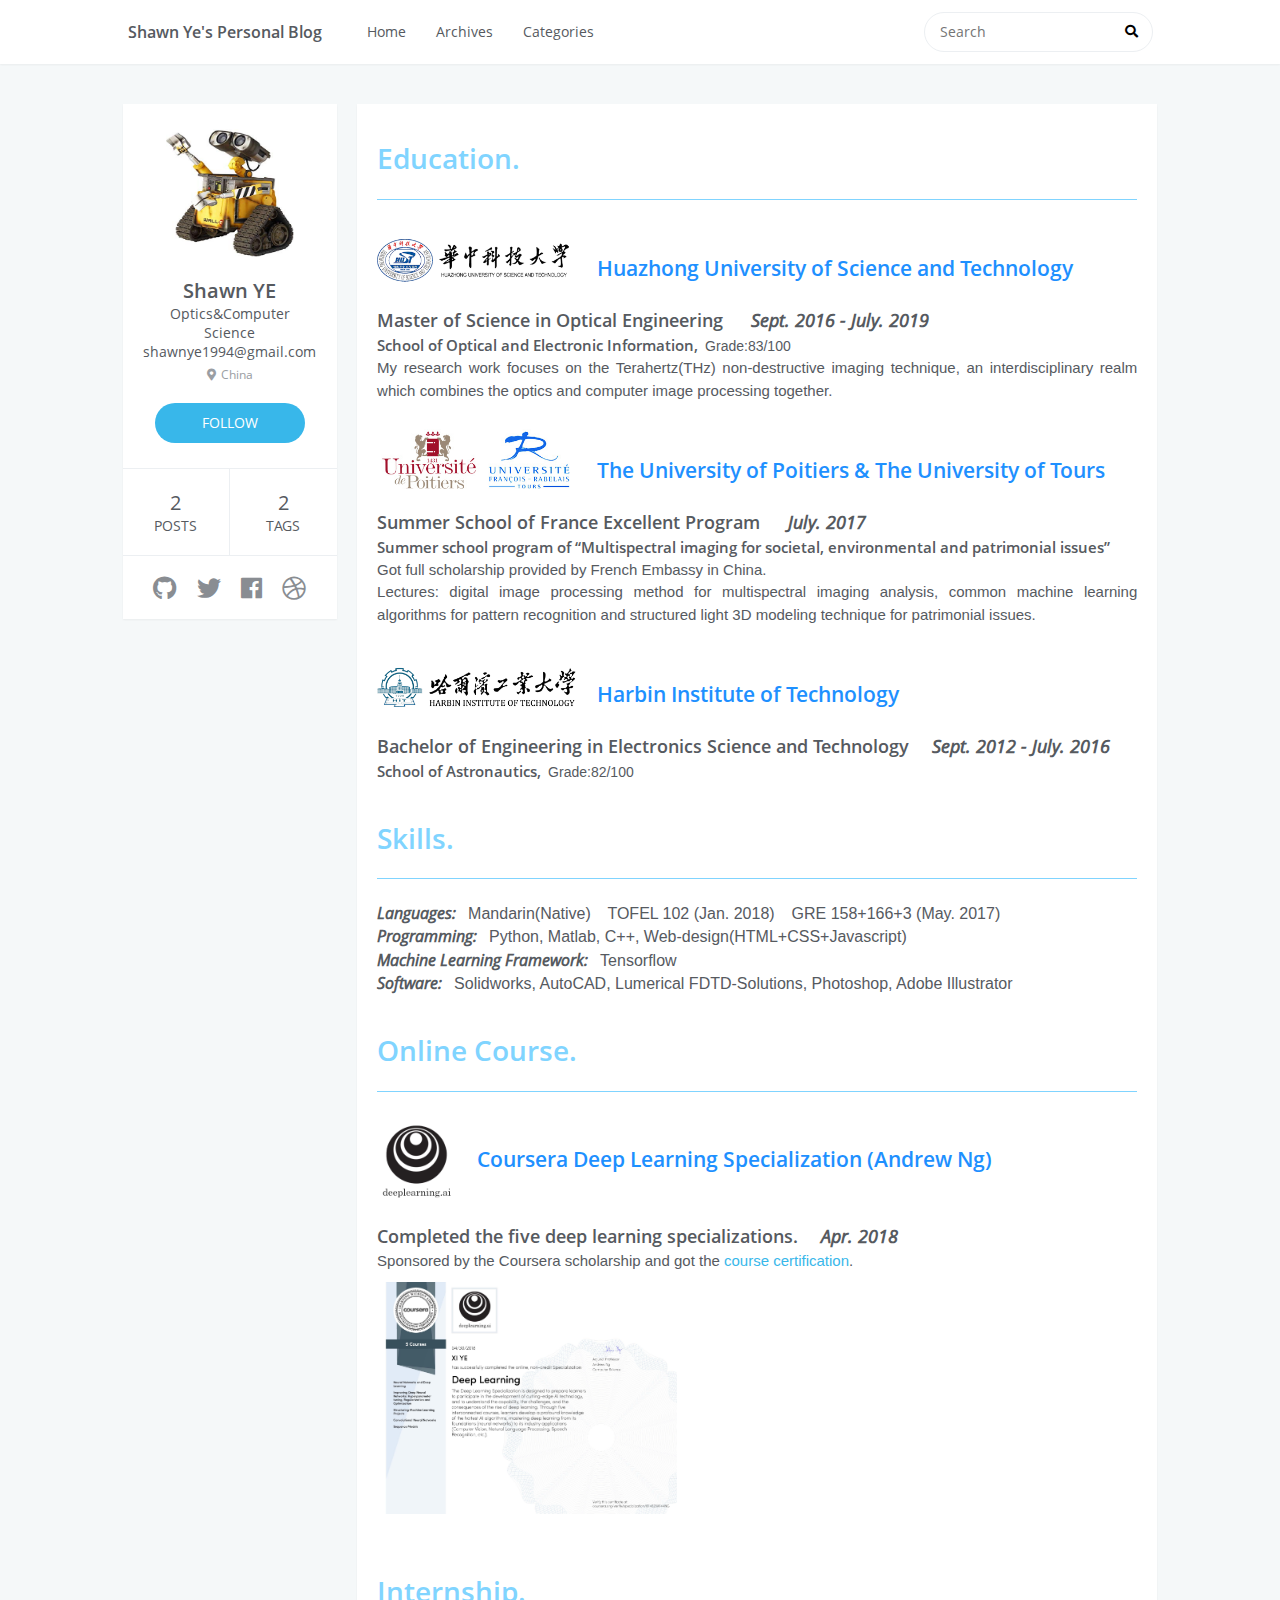
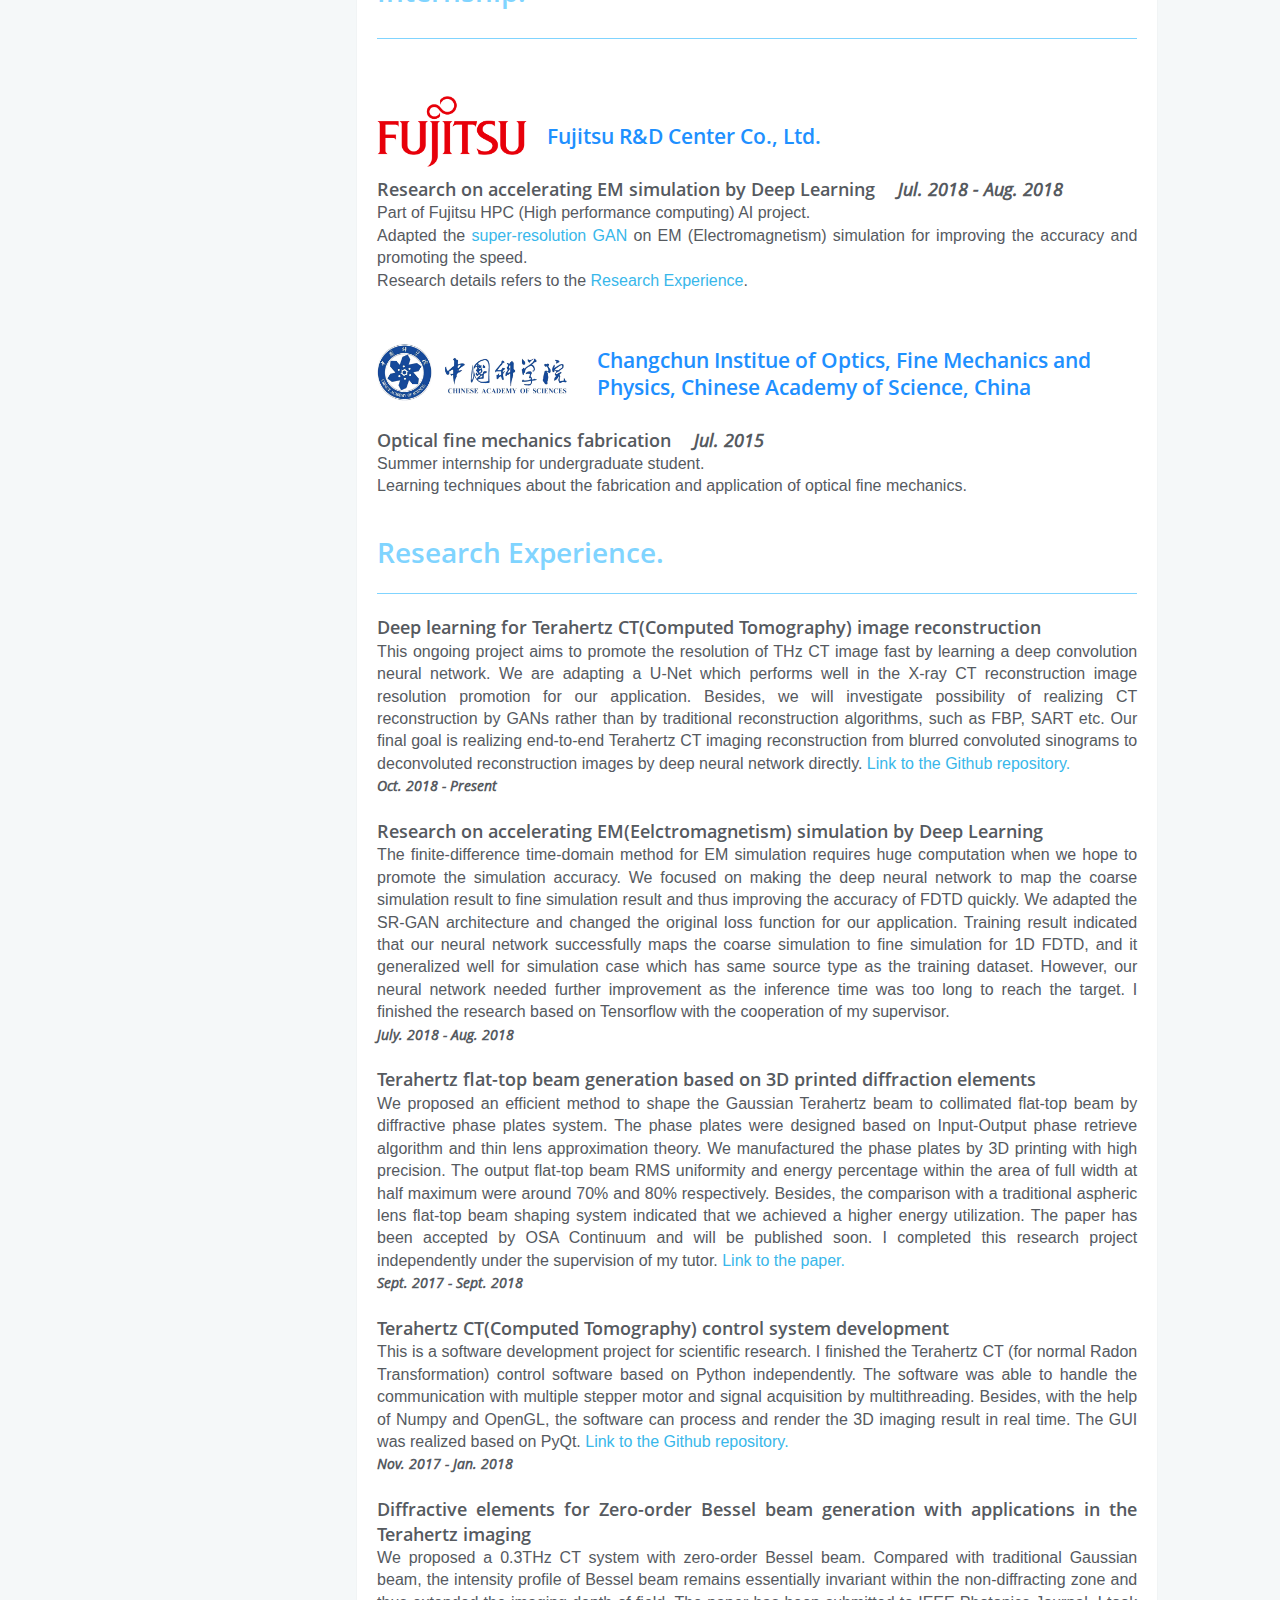
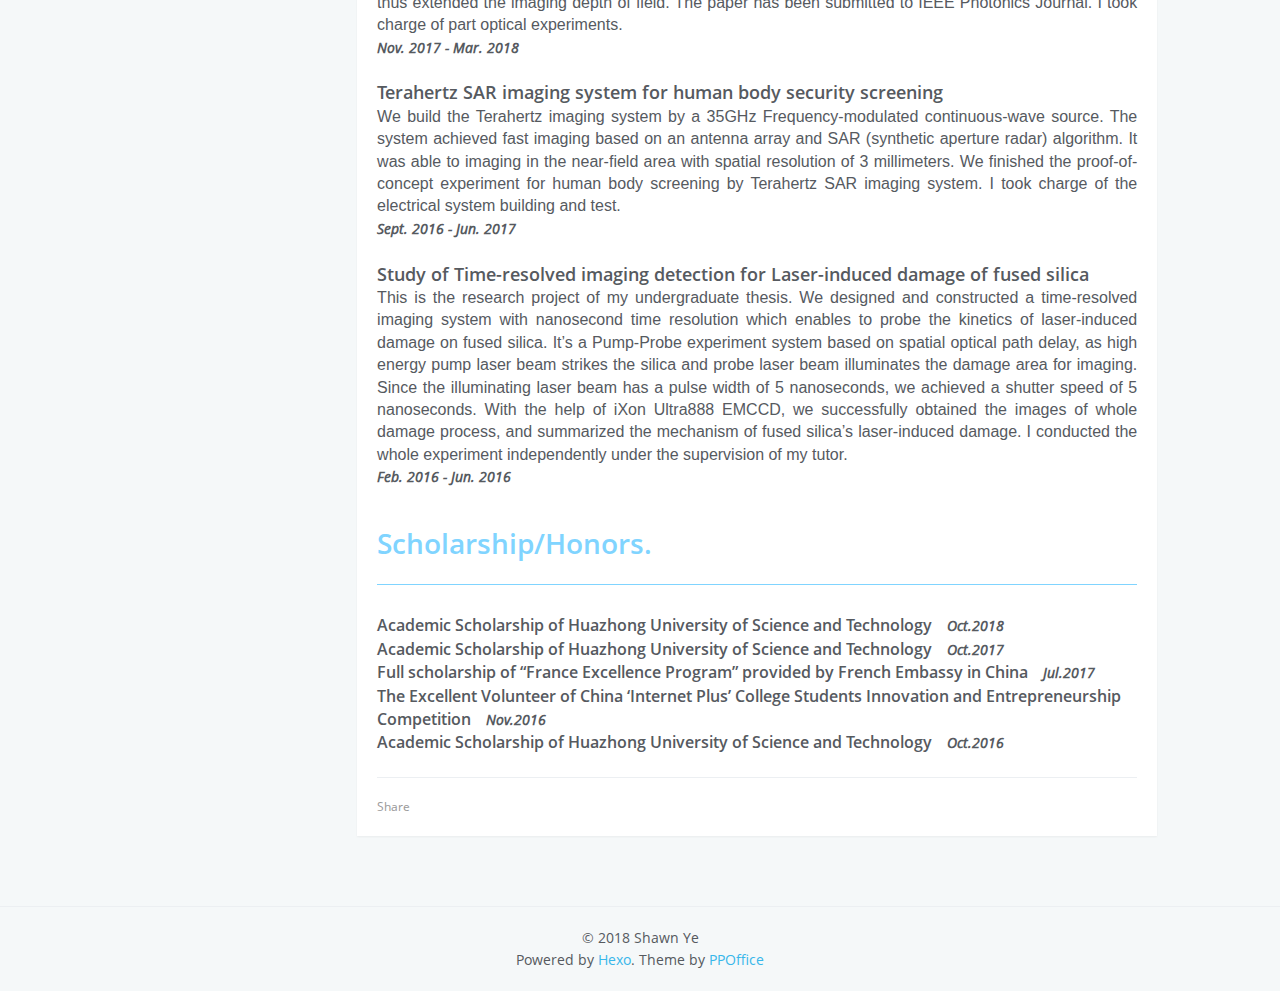
==== commit 238f2277: "update CV" ====
--- a/about/index.html
+++ b/about/index.html
@@ -20,7 +20,7 @@
 <meta property="og:image" content="https://shawnye1994.github.io/images/cv-imgs/Coursera_certification.jpg">
 <meta property="og:image" content="https://shawnye1994.github.io/images/cv-imgs/Fujitsu.png">
 <meta property="og:image" content="https://shawnye1994.github.io/images/cv-imgs/CAS_logo.jpg">
-<meta property="og:updated_time" content="2018-11-16T02:43:26.399Z">
+<meta property="og:updated_time" content="2018-12-08T09:18:21.395Z">
 <meta name="twitter:card" content="summary">
 <meta name="twitter:title" content="Shawn Ye&#39;s Personal Blog">
 <meta name="twitter:description" content="Education.   Huazhong University of Science and Technology  Master of Science in Optical Engineering &amp;ensp;&amp;ensp; Sept. 2016 - July. 2019School of Optical and Electronic Information,&amp;ensp;Grade:83/100">
@@ -270,15 +270,14 @@
 
 <p><span style="font-weight:bolder;font-size:18px;">Optical fine mechanics fabrication<span style="font-style:italic;">&ensp;&ensp; Jul. 2015</span></span><br><span style="font-family:Georgia,Sans-serif;font-size:16px;">Summer internship for undergraduate student.<br>Learning techniques about the fabrication and application of optical fine mechanics.</span><br></p>
 
-
 <p></p><h1 id="research_experience" style="color:#80d4ff;margin-bottom:0px;">Research Experience.</h1><p></p>
 <hr style="height:1px;border:none;color:#80d4ff;background-color:#80d4ff">
 
-<p><span style="font-weight:bolder;font-size:18px;">Deep learning for Terahertz CT(Computed Tomography) image reconstruction</span><br><span style="font-family:Georgia,Sans-serif;font-size:16px;">This ongoing research project aims to promote the resolution of Terahertz CT image fast by learning a deep convolution neural network. Currently, we are adapting a U-Net which performs well in the X-ray CT reconstruction image resolution promotion for the Terahertz CT images. Because the deep CNN needs huge amount of data for training while our Terahertz CT system works slow, we are now considering transfer learning or building a fast THz CT system.</span><br><span style="font-style:italic;font-weight:bold"> Oct. 2018 - Present </span><br></p>
+<p><span style="font-weight:bolder;font-size:18px;">Deep learning for Terahertz CT(Computed Tomography) image reconstruction</span><br><span style="font-family:Georgia,Sans-serif;font-size:16px;">This ongoing project aims to promote the resolution of THz CT image fast by learning a deep convolution neural network. We are adapting a U-Net which performs well in the X-ray CT reconstruction image resolution promotion for our application. Besides, we will investigate possibility of realizing CT reconstruction by GANs rather than by traditional reconstruction algorithms, such as FBP, SART etc. Our final goal is realizing end-to-end Terahertz CT imaging reconstruction from blurred convoluted sinograms to deconvoluted reconstruction images by deep neural network directly.<a href="https://github.com/shawnye1994/CNN-for-Terahertz-CT-image-Reconstruction" target="_blank" rel="noopener"> Link to the Github repository.</a></span><br><span style="font-style:italic;font-weight:bold"> Oct. 2018 - Present </span><br></p>
 
 <p><span style="font-weight:bolder;font-size:18px;">Research on accelerating EM(Eelctromagnetism) simulation by Deep Learning</span><br><span style="font-family:Georgia,Sans-serif;font-size:16px;">The finite-difference time-domain method for EM simulation requires huge computation when we hope to promote the simulation accuracy. We focused on making the deep neural network to map the coarse simulation result to fine simulation result and thus improving the accuracy of FDTD quickly. We adapted the SR-GAN architecture and changed the original loss function for our application. Training result indicated that our neural network successfully maps the coarse simulation to fine simulation for 1D FDTD, and it generalized well for simulation case which has same source type as the training dataset. However, our neural network needed further improvement as the inference time was too long to reach the target. I finished the research based on Tensorflow with the cooperation of my supervisor.</span><br><span style="font-style:italic;font-weight:bold"> July. 2018 - Aug. 2018 </span><br></p>
 
-<p><span style="font-weight:bolder;font-size:18px;">Terahertz flat-top beam generation based on 3D printing and phase retrieve algorithm</span><br><span style="font-family:Georgia,Sans-serif;font-size:16px;">We proposed an efficient method to shape the Gaussian Terahertz beam to collimated flat-top beam by diffractive phase plates system. The phase plates were designed based on Input-Output phase retrieve algorithm and thin lens approximation theory. We manufactured the phase plates by 3D printing with high precision. The output flat-top beam RMS uniformity and energy percentage within the area of full width at half maximum were around 70% and 80% respectively. Besides, the comparison with a traditional aspheric lens flat-top beam shaping system indicated that we achieved a higher energy utilization. The paper has been accepted by OSA Continuum and will be published soon. I completed this research project independently under the supervision of my tutor.</span><br><span style="font-style:italic;font-weight:bold"> Sept. 2017 - Sept. 2018 </span><br></p>
+<p><span style="font-weight:bolder;font-size:18px;">Terahertz flat-top beam generation based on 3D printed diffraction elements</span><br><span style="font-family:Georgia,Sans-serif;font-size:16px;">We proposed an efficient method to shape the Gaussian Terahertz beam to collimated flat-top beam by diffractive phase plates system. The phase plates were designed based on Input-Output phase retrieve algorithm and thin lens approximation theory. We manufactured the phase plates by 3D printing with high precision. The output flat-top beam RMS uniformity and energy percentage within the area of full width at half maximum were around 70% and 80% respectively. Besides, the comparison with a traditional aspheric lens flat-top beam shaping system indicated that we achieved a higher energy utilization. The paper has been accepted by OSA Continuum and will be published soon. I completed this research project independently under the supervision of my tutor.<a href="https://www.dropbox.com/s/hvntt5po8xai3o8/OSA%20Continuum%20Final%20Draft.pdf?dl=0" target="_blank" rel="noopener"> Link to the paper.</a></span><br><span style="font-style:italic;font-weight:bold"> Sept. 2017 - Sept. 2018 </span><br></p>
 
 <p><span style="font-weight:bolder;font-size:18px;">Terahertz CT(Computed Tomography) control system development</span><br><span style="font-family:Georgia,Sans-serif;font-size:16px;">This is a software development project for scientific research. I finished the Terahertz CT (for normal Radon Transformation) control software based on Python independently. The software was able to handle the communication with multiple stepper motor and signal acquisition by multithreading. Besides, with the help of Numpy and OpenGL, the software can process and render the 3D imaging result in real time. The GUI was realized based on PyQt.<a href="https://github.com/shawnye1994/CT-Scan-System-based-on-PyQt" target="_blank" rel="noopener"> Link to the Github repository.</a></span><br><span style="font-style:italic;font-weight:bold"> Nov. 2017 - Jan. 2018 </span><br></p>
 
@@ -289,7 +288,7 @@
 <p><span style="font-weight:bolder;font-size:18px;">Study of Time-resolved imaging detection for Laser-induced damage of fused silica</span><br><span style="font-family:Georgia,Sans-serif;font-size:16px;">This is the research project of my undergraduate thesis. We designed and constructed a time-resolved imaging system with nanosecond time resolution which enables to probe the kinetics of laser-induced damage on fused silica. It’s a Pump-Probe experiment system based on spatial optical path delay, as high energy pump laser beam strikes the silica and probe laser beam illuminates the damage area for imaging. Since the illuminating laser beam has a pulse width of 5 nanoseconds, we achieved a shutter speed of 5 nanoseconds. With the help of iXon Ultra888 EMCCD, we successfully obtained the images of whole damage process, and summarized the mechanism of fused silica’s laser-induced damage. I conducted the whole experiment independently under the supervision of my tutor.</span><br><span style="font-style:italic;font-weight:bold"> Feb. 2016 - Jun. 2016 </span><br></p>
 
 <p></p><h1 style="color:#80d4ff;margin-bottom:0px;">Scholarship/Honors.</h1><p></p>
-<p><hr style="height:1px;border:none;color:#80d4ff;background-color:#80d4ff"><br><span style="font-weight:bolder;font-size:16px;">Academic Scholarship of Huazhong University of Science and Technology</span> <span style="font-style:italic;font-weight:bold"> &ensp; Sept.2017 </span><br><span style="font-weight:bolder;font-size:16px;">Full scholarship of “France Excellence Program” provided by French Embassy in China</span> <span style="font-style:italic;font-weight:bold"> &ensp; Jul.2017 </span><br><span style="font-weight:bolder;font-size:16px;">The Excellent Volunteer of China ‘Internet Plus’ College Students Innovation and Entrepreneurship Competition</span> <span style="font-style:italic;font-weight:bold">&ensp; Nov.2016 </span><br><span style="font-weight:bolder;font-size:16px;">Academic Scholarship of Huazhong University of Science and Technology</span> <span style="font-style:italic;font-weight:bold"> &ensp; Sept.2016 </span></p>
+<p><hr style="height:1px;border:none;color:#80d4ff;background-color:#80d4ff"><br><span style="font-weight:bolder;font-size:16px;">Academic Scholarship of Huazhong University of Science and Technology</span> <span style="font-style:italic;font-weight:bold"> &ensp; Oct.2018 </span><br><span style="font-weight:bolder;font-size:16px;">Academic Scholarship of Huazhong University of Science and Technology</span> <span style="font-style:italic;font-weight:bold"> &ensp; Oct.2017 </span><br><span style="font-weight:bolder;font-size:16px;">Full scholarship of “France Excellence Program” provided by French Embassy in China</span> <span style="font-style:italic;font-weight:bold"> &ensp; Jul.2017 </span><br><span style="font-weight:bolder;font-size:16px;">The Excellent Volunteer of China ‘Internet Plus’ College Students Innovation and Entrepreneurship Competition</span> <span style="font-style:italic;font-weight:bold">&ensp; Nov.2016 </span><br><span style="font-weight:bolder;font-size:16px;">Academic Scholarship of Huazhong University of Science and Technology</span> <span style="font-style:italic;font-weight:bold"> &ensp; Oct.2016 </span></p>
 
         
         </div>
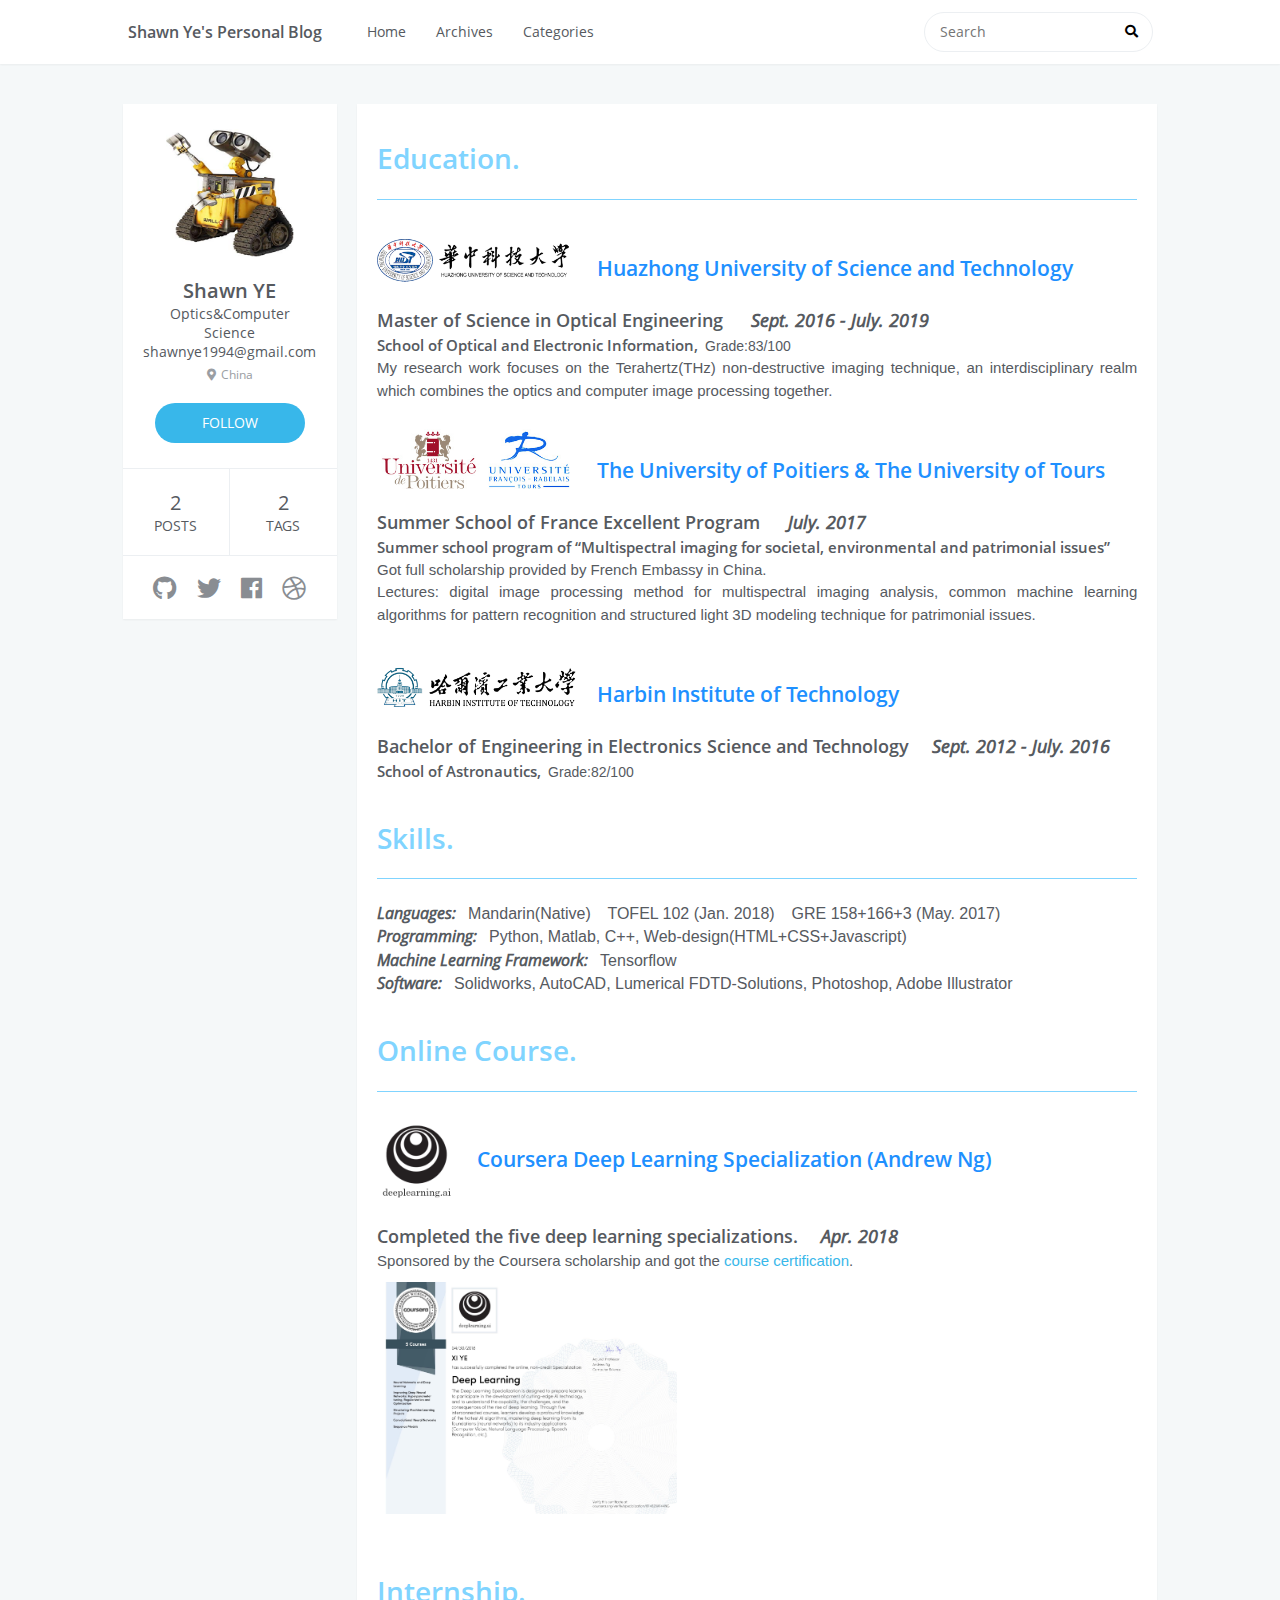
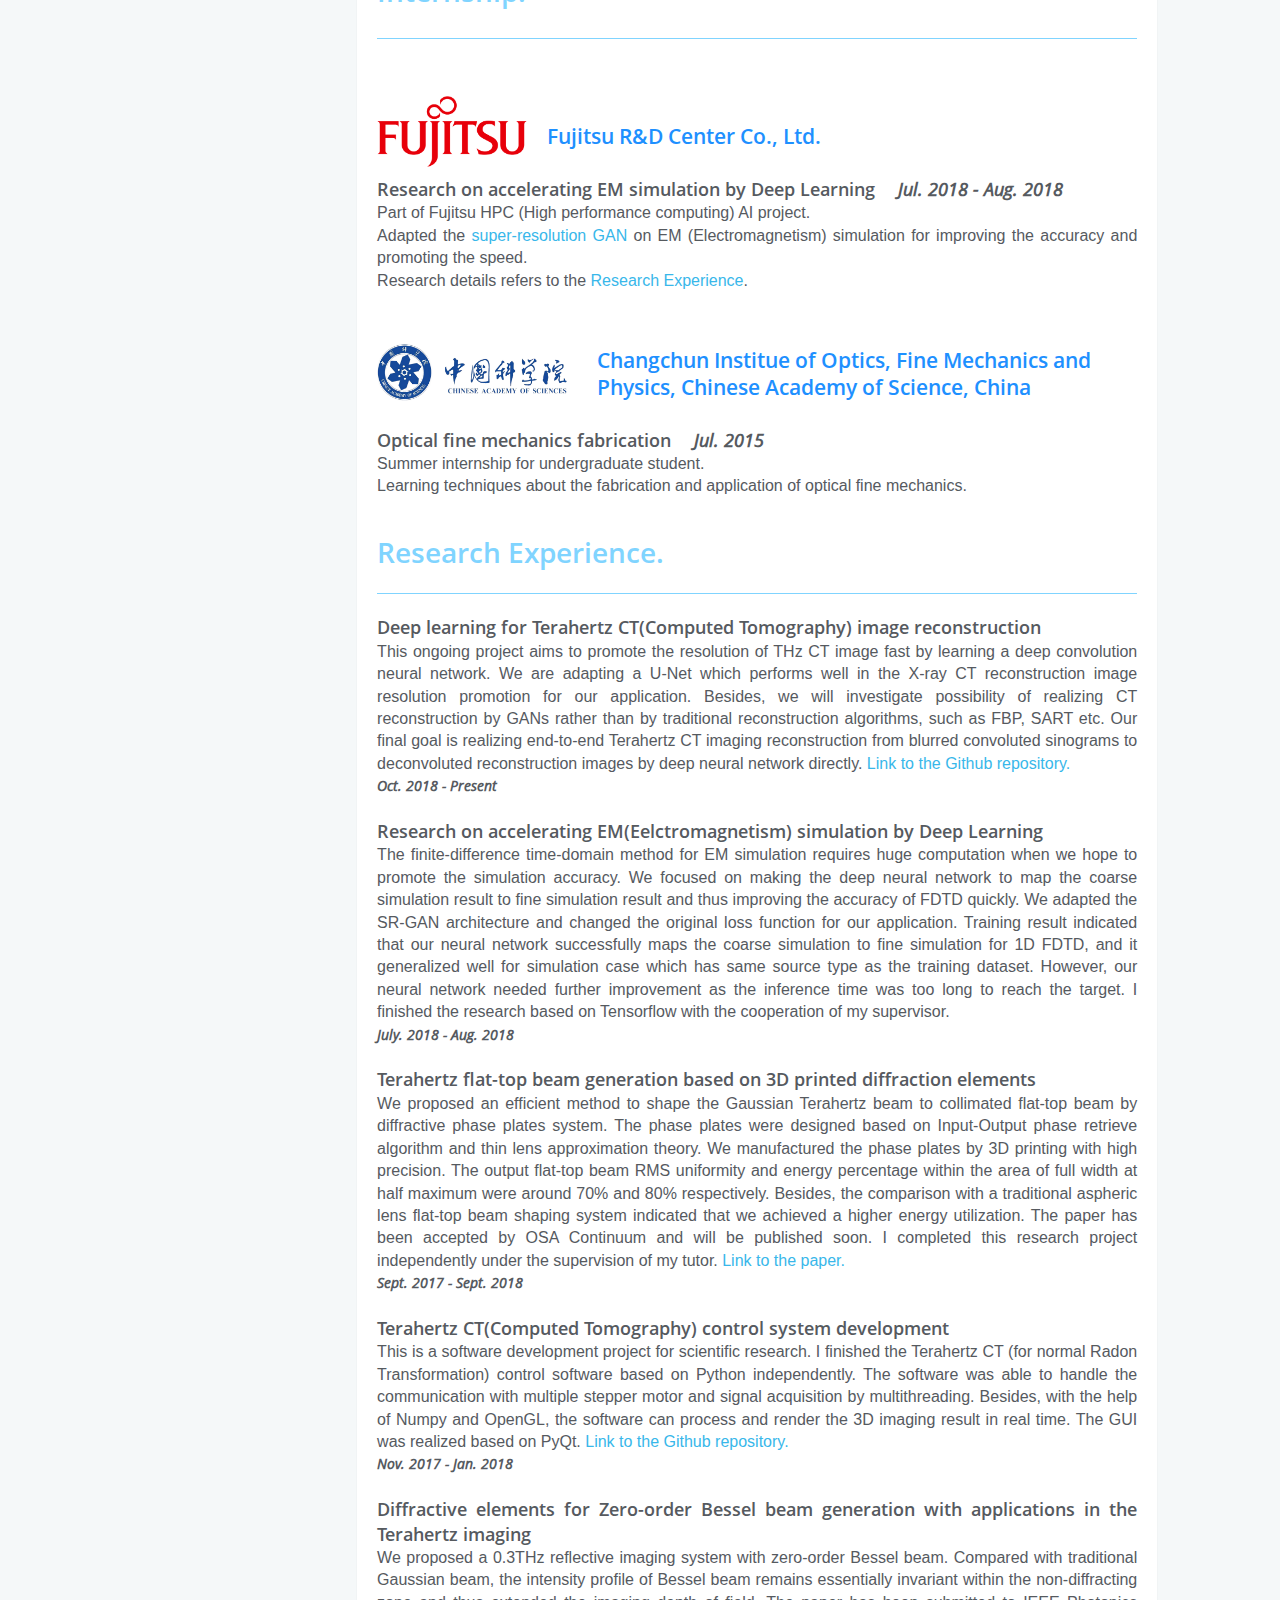
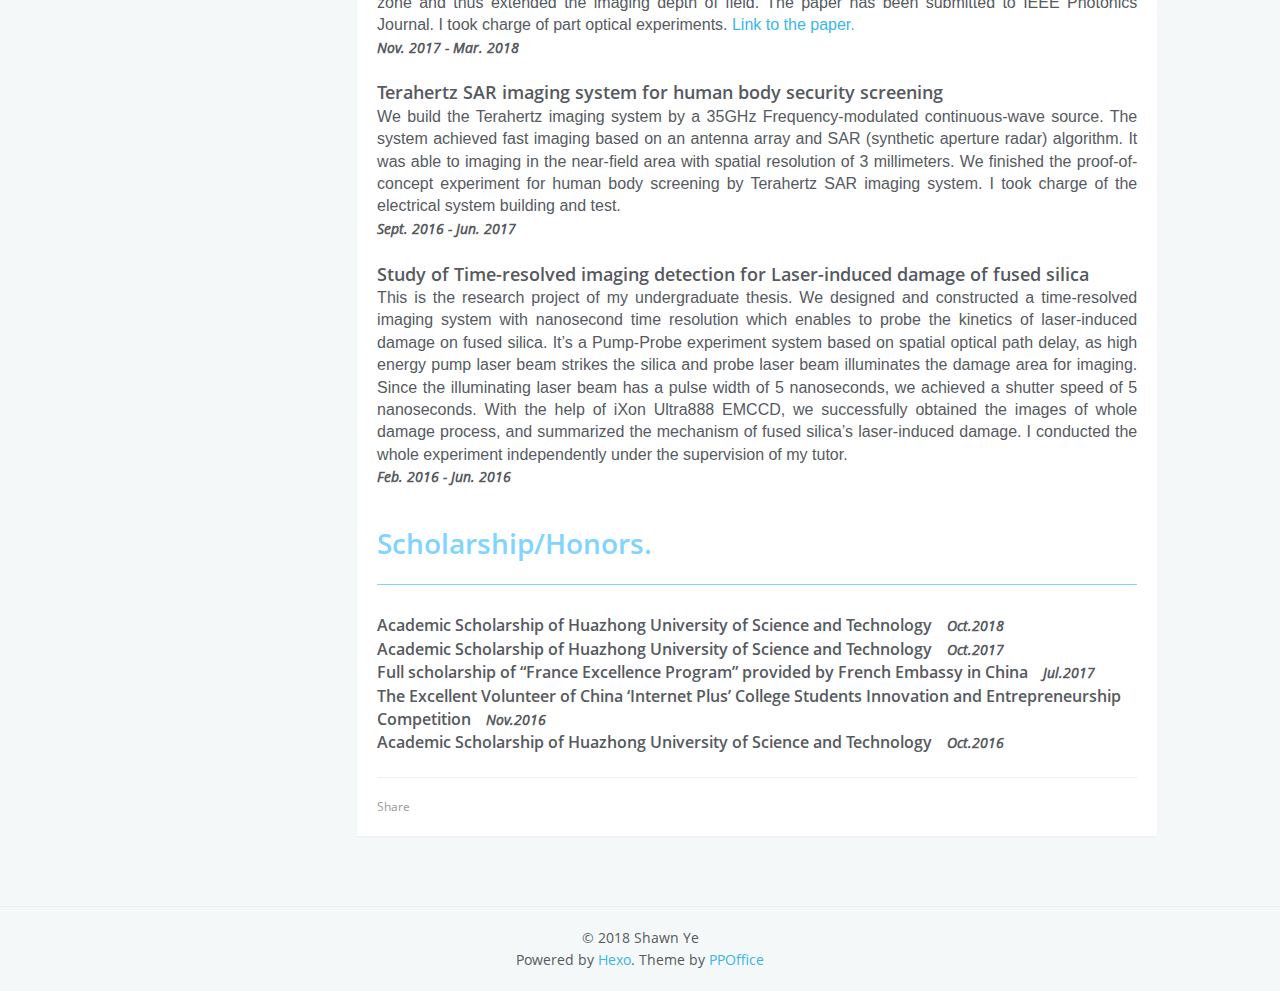
==== commit 7f8e49b9: "update CV" ====
--- a/about/index.html
+++ b/about/index.html
@@ -20,7 +20,7 @@
 <meta property="og:image" content="https://shawnye1994.github.io/images/cv-imgs/Coursera_certification.jpg">
 <meta property="og:image" content="https://shawnye1994.github.io/images/cv-imgs/Fujitsu.png">
 <meta property="og:image" content="https://shawnye1994.github.io/images/cv-imgs/CAS_logo.jpg">
-<meta property="og:updated_time" content="2018-12-08T09:18:21.395Z">
+<meta property="og:updated_time" content="2018-12-09T06:57:48.616Z">
 <meta name="twitter:card" content="summary">
 <meta name="twitter:title" content="Shawn Ye&#39;s Personal Blog">
 <meta name="twitter:description" content="Education.   Huazhong University of Science and Technology  Master of Science in Optical Engineering &amp;ensp;&amp;ensp; Sept. 2016 - July. 2019School of Optical and Electronic Information,&amp;ensp;Grade:83/100">
@@ -281,7 +281,7 @@
 
 <p><span style="font-weight:bolder;font-size:18px;">Terahertz CT(Computed Tomography) control system development</span><br><span style="font-family:Georgia,Sans-serif;font-size:16px;">This is a software development project for scientific research. I finished the Terahertz CT (for normal Radon Transformation) control software based on Python independently. The software was able to handle the communication with multiple stepper motor and signal acquisition by multithreading. Besides, with the help of Numpy and OpenGL, the software can process and render the 3D imaging result in real time. The GUI was realized based on PyQt.<a href="https://github.com/shawnye1994/CT-Scan-System-based-on-PyQt" target="_blank" rel="noopener"> Link to the Github repository.</a></span><br><span style="font-style:italic;font-weight:bold"> Nov. 2017 - Jan. 2018 </span><br></p>
 
-<p><span style="font-weight:bolder;font-size:18px;">Diffractive elements for Zero-order Bessel beam generation with applications in the Terahertz imaging</span><br><span style="font-family:Georgia,Sans-serif;font-size:16px;">We proposed a 0.3THz CT system with zero-order Bessel beam. Compared with traditional Gaussian beam, the intensity profile of Bessel beam remains essentially invariant within the non-diffracting zone and thus extended the imaging depth of field. The paper has been submitted to IEEE Photonics Journal. I took charge of part optical experiments.</span><br><span style="font-style:italic;font-weight:bold"> Nov. 2017 - Mar. 2018 </span><br></p>
+<p><span style="font-weight:bolder;font-size:18px;">Diffractive elements for Zero-order Bessel beam generation with applications in the Terahertz imaging</span><br><span style="font-family:Georgia,Sans-serif;font-size:16px;">We proposed a 0.3THz reflective imaging system with zero-order Bessel beam. Compared with traditional Gaussian beam, the intensity profile of Bessel beam remains essentially invariant within the non-diffracting zone and thus extended the imaging depth of field. The paper has been submitted to IEEE Photonics Journal. I took charge of part optical experiments.<a href="https://www.dropbox.com/s/fm94h63gs4tzsr8/PJ-008453-2018_revised%20manuscript%20with%20all%20the%20changes%20underlined.pdf?dl=0" target="_blank" rel="noopener"> Link to the paper.</a></span><br><span style="font-style:italic;font-weight:bold"> Nov. 2017 - Mar. 2018 </span><br></p>
 
 <p><span style="font-weight:bolder;font-size:18px;">Terahertz SAR imaging system for human body security screening</span><br><span style="font-family:Georgia,Sans-serif;font-size:16px;">We build the Terahertz imaging system by a 35GHz Frequency-modulated continuous-wave source. The system achieved fast imaging based on an antenna array and SAR (synthetic aperture radar) algorithm. It was able to imaging in the near-field area with spatial resolution of 3 millimeters. We finished the proof-of-concept experiment for human body screening by Terahertz SAR imaging system. I took charge of the electrical system building and test.</span><br><span style="font-style:italic;font-weight:bold"> Sept. 2016 - Jun. 2017 </span><br></p>
 
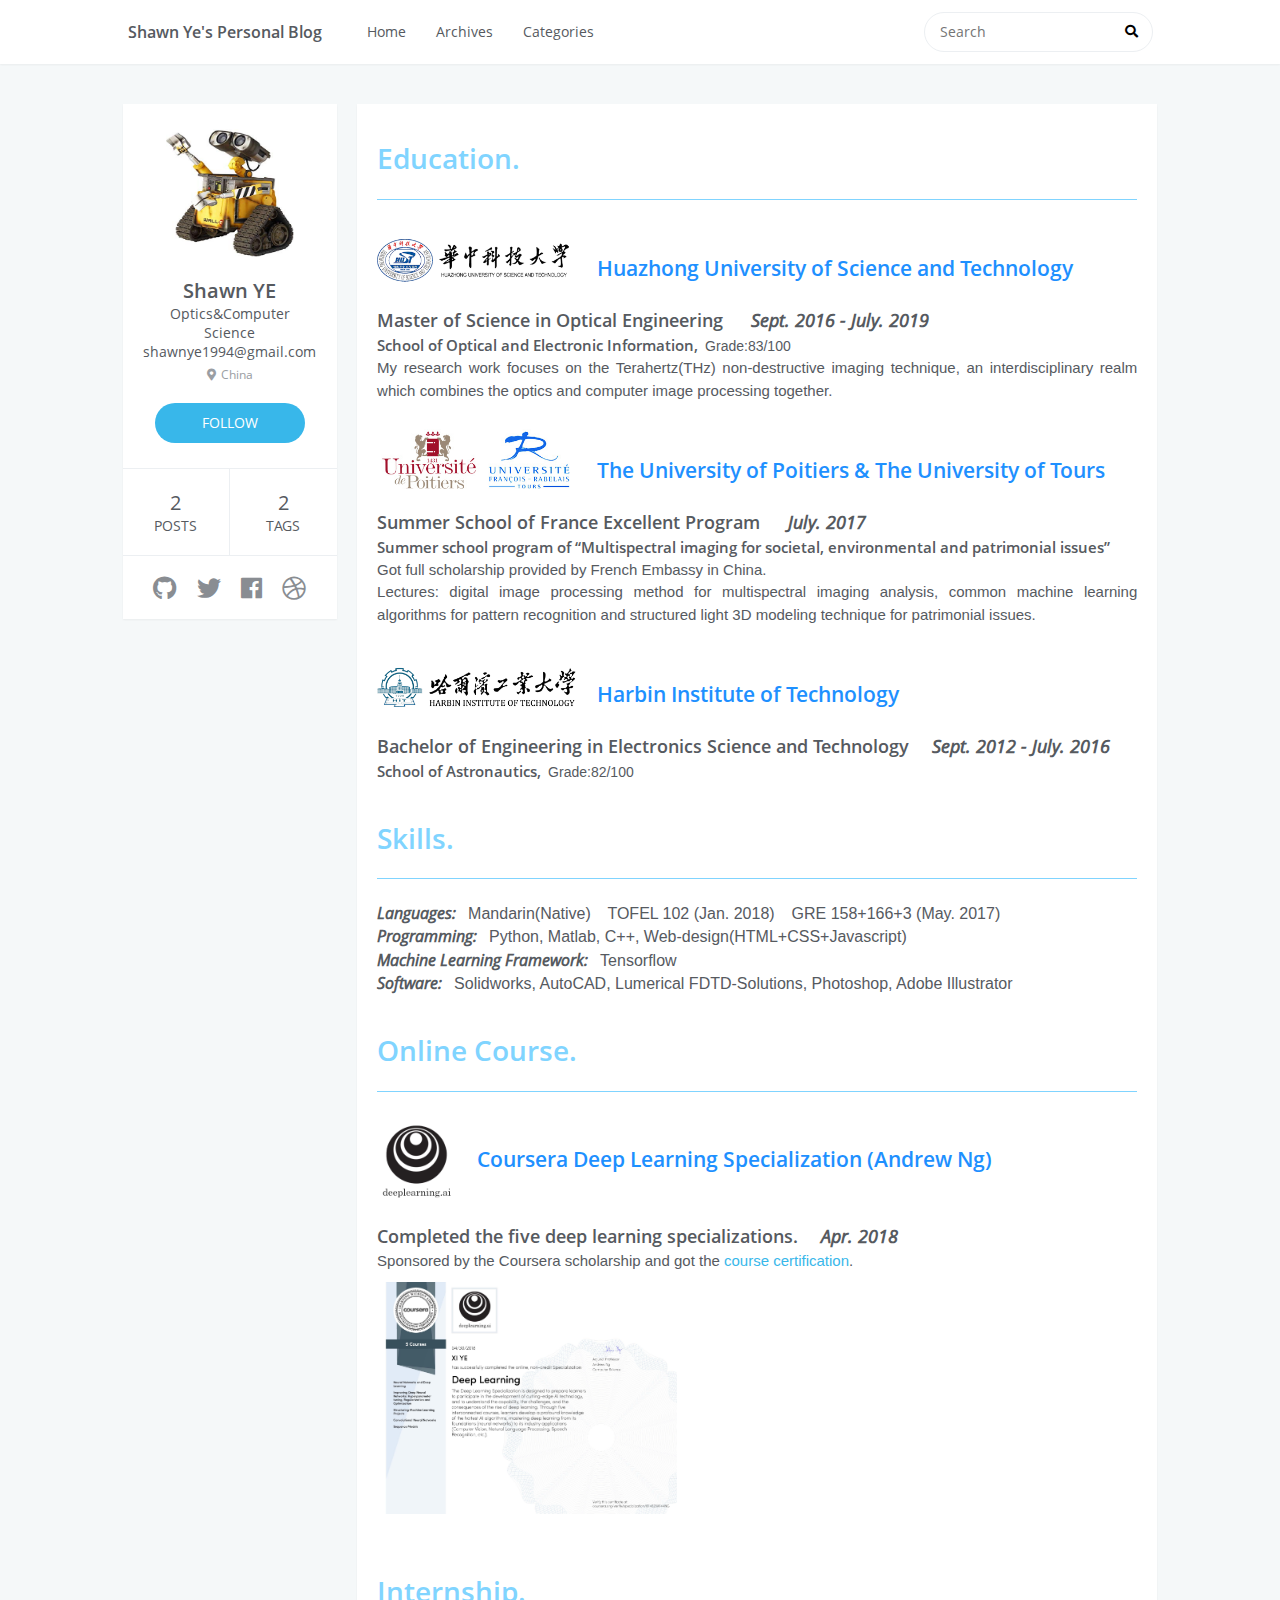
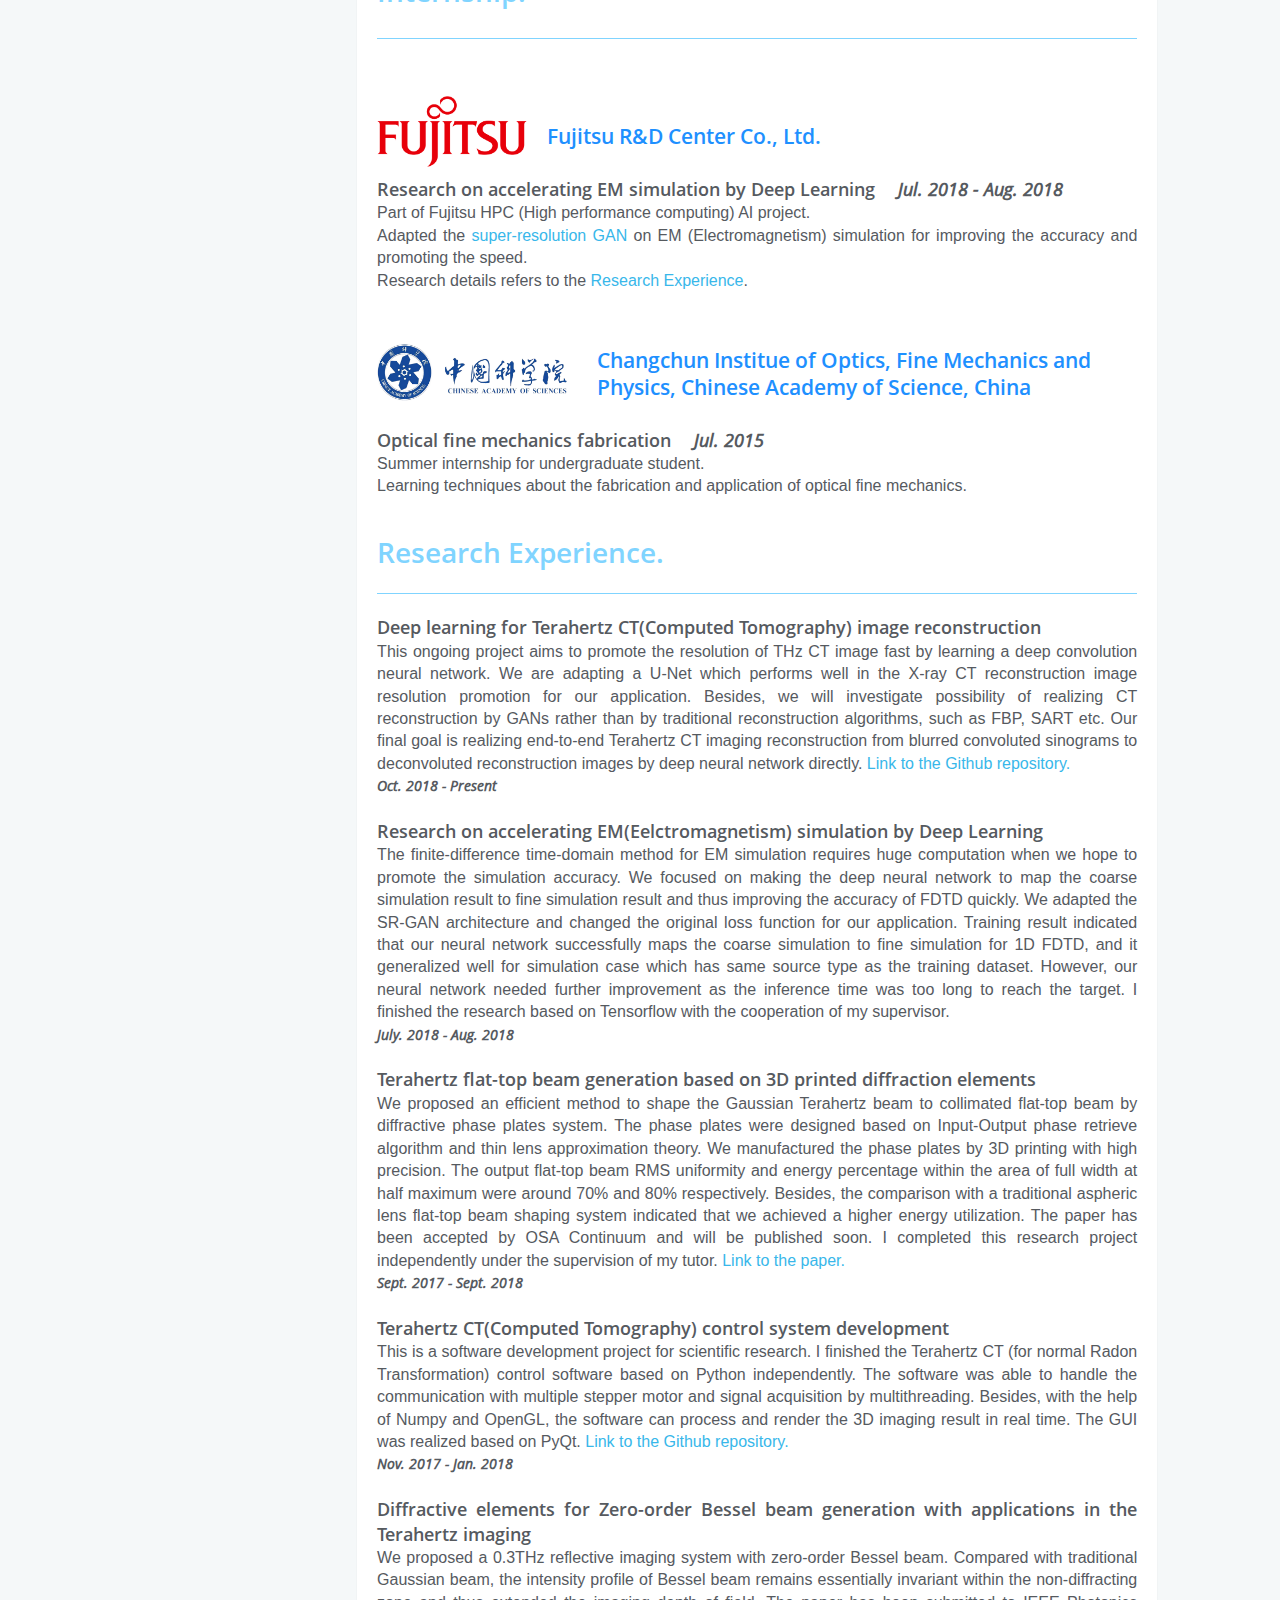
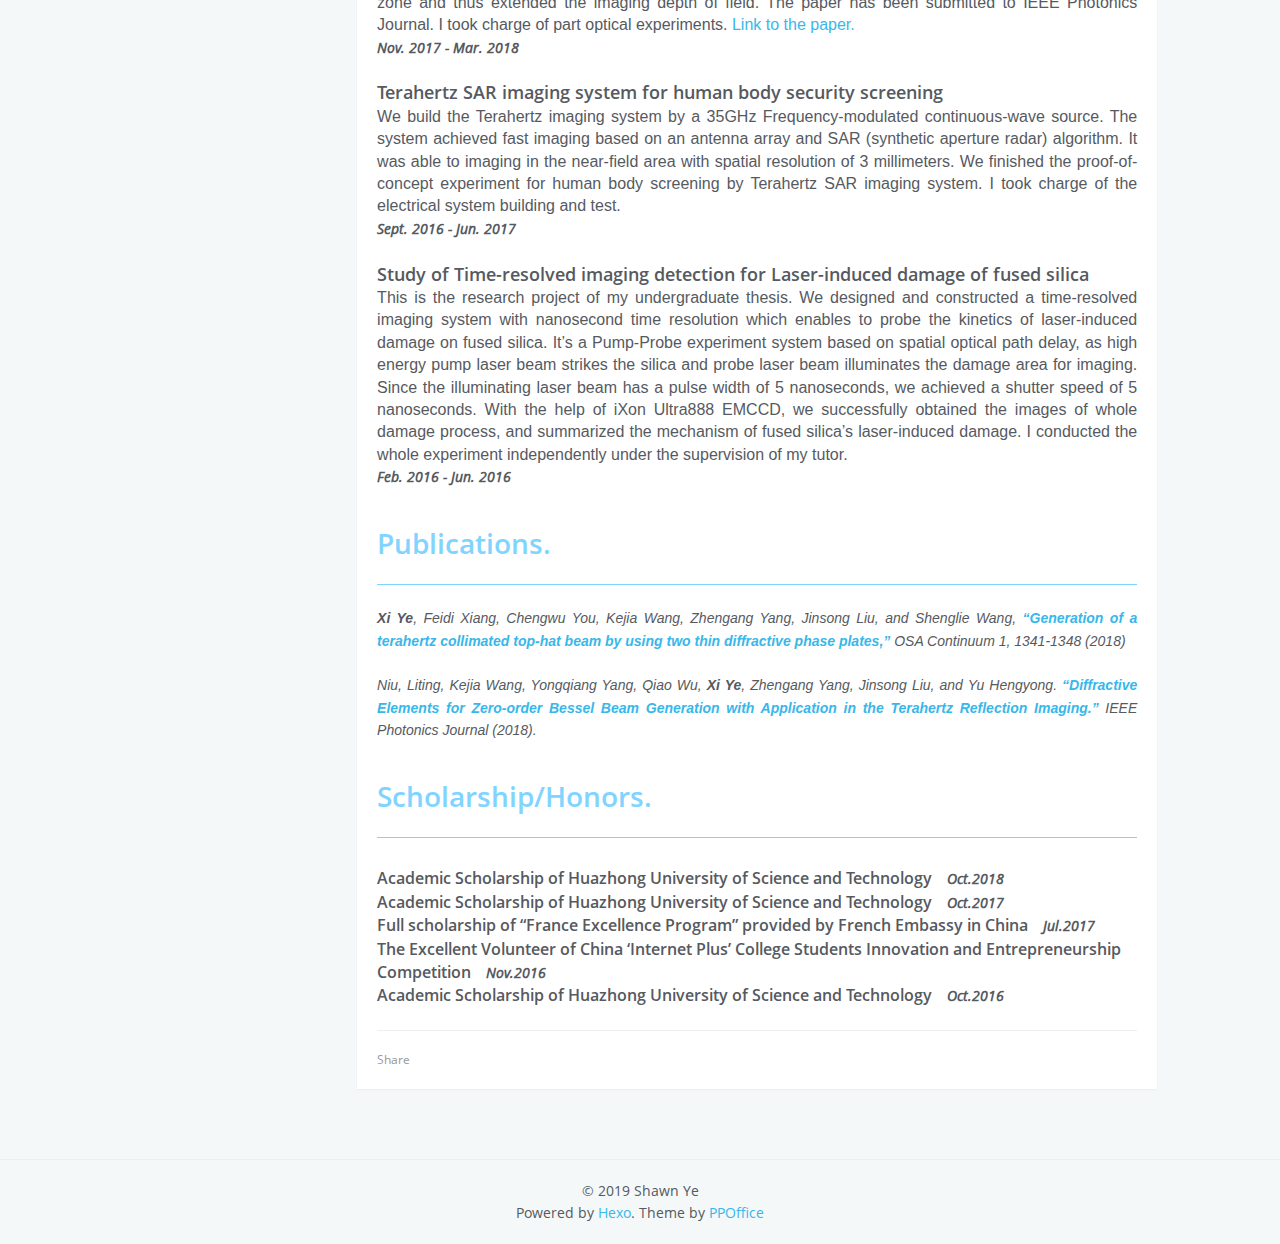
==== commit b67623a7: "update publication" ====
--- a/about/index.html
+++ b/about/index.html
@@ -20,7 +20,7 @@
 <meta property="og:image" content="https://shawnye1994.github.io/images/cv-imgs/Coursera_certification.jpg">
 <meta property="og:image" content="https://shawnye1994.github.io/images/cv-imgs/Fujitsu.png">
 <meta property="og:image" content="https://shawnye1994.github.io/images/cv-imgs/CAS_logo.jpg">
-<meta property="og:updated_time" content="2018-12-09T06:57:48.616Z">
+<meta property="og:updated_time" content="2019-01-24T02:01:39.599Z">
 <meta name="twitter:card" content="summary">
 <meta name="twitter:title" content="Shawn Ye&#39;s Personal Blog">
 <meta name="twitter:description" content="Education.   Huazhong University of Science and Technology  Master of Science in Optical Engineering &amp;ensp;&amp;ensp; Sept. 2016 - July. 2019School of Optical and Electronic Information,&amp;ensp;Grade:83/100">
@@ -277,16 +277,21 @@
 
 <p><span style="font-weight:bolder;font-size:18px;">Research on accelerating EM(Eelctromagnetism) simulation by Deep Learning</span><br><span style="font-family:Georgia,Sans-serif;font-size:16px;">The finite-difference time-domain method for EM simulation requires huge computation when we hope to promote the simulation accuracy. We focused on making the deep neural network to map the coarse simulation result to fine simulation result and thus improving the accuracy of FDTD quickly. We adapted the SR-GAN architecture and changed the original loss function for our application. Training result indicated that our neural network successfully maps the coarse simulation to fine simulation for 1D FDTD, and it generalized well for simulation case which has same source type as the training dataset. However, our neural network needed further improvement as the inference time was too long to reach the target. I finished the research based on Tensorflow with the cooperation of my supervisor.</span><br><span style="font-style:italic;font-weight:bold"> July. 2018 - Aug. 2018 </span><br></p>
 
-<p><span style="font-weight:bolder;font-size:18px;">Terahertz flat-top beam generation based on 3D printed diffraction elements</span><br><span style="font-family:Georgia,Sans-serif;font-size:16px;">We proposed an efficient method to shape the Gaussian Terahertz beam to collimated flat-top beam by diffractive phase plates system. The phase plates were designed based on Input-Output phase retrieve algorithm and thin lens approximation theory. We manufactured the phase plates by 3D printing with high precision. The output flat-top beam RMS uniformity and energy percentage within the area of full width at half maximum were around 70% and 80% respectively. Besides, the comparison with a traditional aspheric lens flat-top beam shaping system indicated that we achieved a higher energy utilization. The paper has been accepted by OSA Continuum and will be published soon. I completed this research project independently under the supervision of my tutor.<a href="https://www.dropbox.com/s/hvntt5po8xai3o8/OSA%20Continuum%20Final%20Draft.pdf?dl=0" target="_blank" rel="noopener"> Link to the paper.</a></span><br><span style="font-style:italic;font-weight:bold"> Sept. 2017 - Sept. 2018 </span><br></p>
+<p><span style="font-weight:bolder;font-size:18px;">Terahertz flat-top beam generation based on 3D printed diffraction elements</span><br><span style="font-family:Georgia,Sans-serif;font-size:16px;">We proposed an efficient method to shape the Gaussian Terahertz beam to collimated flat-top beam by diffractive phase plates system. The phase plates were designed based on Input-Output phase retrieve algorithm and thin lens approximation theory. We manufactured the phase plates by 3D printing with high precision. The output flat-top beam RMS uniformity and energy percentage within the area of full width at half maximum were around 70% and 80% respectively. Besides, the comparison with a traditional aspheric lens flat-top beam shaping system indicated that we achieved a higher energy utilization. The paper has been accepted by OSA Continuum and will be published soon. I completed this research project independently under the supervision of my tutor.<a href="https://www.osapublishing.org/osac/abstract.cfm?uri=osac-1-4-1341" target="_blank" rel="noopener"> Link to the paper.</a></span><br><span style="font-style:italic;font-weight:bold"> Sept. 2017 - Sept. 2018 </span><br></p>
 
 <p><span style="font-weight:bolder;font-size:18px;">Terahertz CT(Computed Tomography) control system development</span><br><span style="font-family:Georgia,Sans-serif;font-size:16px;">This is a software development project for scientific research. I finished the Terahertz CT (for normal Radon Transformation) control software based on Python independently. The software was able to handle the communication with multiple stepper motor and signal acquisition by multithreading. Besides, with the help of Numpy and OpenGL, the software can process and render the 3D imaging result in real time. The GUI was realized based on PyQt.<a href="https://github.com/shawnye1994/CT-Scan-System-based-on-PyQt" target="_blank" rel="noopener"> Link to the Github repository.</a></span><br><span style="font-style:italic;font-weight:bold"> Nov. 2017 - Jan. 2018 </span><br></p>
 
-<p><span style="font-weight:bolder;font-size:18px;">Diffractive elements for Zero-order Bessel beam generation with applications in the Terahertz imaging</span><br><span style="font-family:Georgia,Sans-serif;font-size:16px;">We proposed a 0.3THz reflective imaging system with zero-order Bessel beam. Compared with traditional Gaussian beam, the intensity profile of Bessel beam remains essentially invariant within the non-diffracting zone and thus extended the imaging depth of field. The paper has been submitted to IEEE Photonics Journal. I took charge of part optical experiments.<a href="https://www.dropbox.com/s/fm94h63gs4tzsr8/PJ-008453-2018_revised%20manuscript%20with%20all%20the%20changes%20underlined.pdf?dl=0" target="_blank" rel="noopener"> Link to the paper.</a></span><br><span style="font-style:italic;font-weight:bold"> Nov. 2017 - Mar. 2018 </span><br></p>
+<p><span style="font-weight:bolder;font-size:18px;">Diffractive elements for Zero-order Bessel beam generation with applications in the Terahertz imaging</span><br><span style="font-family:Georgia,Sans-serif;font-size:16px;">We proposed a 0.3THz reflective imaging system with zero-order Bessel beam. Compared with traditional Gaussian beam, the intensity profile of Bessel beam remains essentially invariant within the non-diffracting zone and thus extended the imaging depth of field. The paper has been submitted to IEEE Photonics Journal. I took charge of part optical experiments.<a href="https://ieeexplore.ieee.org/abstract/document/8579113" target="_blank" rel="noopener"> Link to the paper.</a></span><br><span style="font-style:italic;font-weight:bold"> Nov. 2017 - Mar. 2018 </span><br></p>
 
 <p><span style="font-weight:bolder;font-size:18px;">Terahertz SAR imaging system for human body security screening</span><br><span style="font-family:Georgia,Sans-serif;font-size:16px;">We build the Terahertz imaging system by a 35GHz Frequency-modulated continuous-wave source. The system achieved fast imaging based on an antenna array and SAR (synthetic aperture radar) algorithm. It was able to imaging in the near-field area with spatial resolution of 3 millimeters. We finished the proof-of-concept experiment for human body screening by Terahertz SAR imaging system. I took charge of the electrical system building and test.</span><br><span style="font-style:italic;font-weight:bold"> Sept. 2016 - Jun. 2017 </span><br></p>
 
 <p><span style="font-weight:bolder;font-size:18px;">Study of Time-resolved imaging detection for Laser-induced damage of fused silica</span><br><span style="font-family:Georgia,Sans-serif;font-size:16px;">This is the research project of my undergraduate thesis. We designed and constructed a time-resolved imaging system with nanosecond time resolution which enables to probe the kinetics of laser-induced damage on fused silica. It’s a Pump-Probe experiment system based on spatial optical path delay, as high energy pump laser beam strikes the silica and probe laser beam illuminates the damage area for imaging. Since the illuminating laser beam has a pulse width of 5 nanoseconds, we achieved a shutter speed of 5 nanoseconds. With the help of iXon Ultra888 EMCCD, we successfully obtained the images of whole damage process, and summarized the mechanism of fused silica’s laser-induced damage. I conducted the whole experiment independently under the supervision of my tutor.</span><br><span style="font-style:italic;font-weight:bold"> Feb. 2016 - Jun. 2016 </span><br></p>
 
+<p></p><h1 style="color:#80d4ff;margin-bottom:0px;">Publications.</h1><p></p>
+<hr style="height:1px;border:none;color:#80d4ff;background-color:#80d4ff">
+
+<p></p><p><span style="font-style:italic;font-family:Georgia,Sans-serif;font-size:14px;"><span style="font-weight:bolder;">Xi Ye</span>, Feidi Xiang, Chengwu You, Kejia Wang, Zhengang Yang, Jinsong Liu, and Shenglie Wang, <span style="font-weight:bolder;"><a href="https://www.osapublishing.org/osac/abstract.cfm?uri=osac-1-4-1341" target="_blank" rel="noopener">“Generation of a terahertz collimated top-hat beam by using two thin diffractive phase plates,”</a></span> OSA Continuum 1, 1341-1348 (2018)</span></p>
+<p></p><p><span style="font-style:italic;font-family:Georgia,Sans-serif;font-size:14px;">Niu, Liting, Kejia Wang, Yongqiang Yang, Qiao Wu, <span style="font-weight:bolder;">Xi Ye</span>, Zhengang Yang, Jinsong Liu, and Yu Hengyong. <span style="font-weight:bolder;"><a href="https://ieeexplore.ieee.org/abstract/document/8579113" target="_blank" rel="noopener">“Diffractive Elements for Zero-order Bessel Beam Generation with Application in the Terahertz Reflection Imaging.”</a></span> IEEE Photonics Journal (2018).</span></p>
 <p></p><h1 style="color:#80d4ff;margin-bottom:0px;">Scholarship/Honors.</h1><p></p>
 <p><hr style="height:1px;border:none;color:#80d4ff;background-color:#80d4ff"><br><span style="font-weight:bolder;font-size:16px;">Academic Scholarship of Huazhong University of Science and Technology</span> <span style="font-style:italic;font-weight:bold"> &ensp; Oct.2018 </span><br><span style="font-weight:bolder;font-size:16px;">Academic Scholarship of Huazhong University of Science and Technology</span> <span style="font-style:italic;font-weight:bold"> &ensp; Oct.2017 </span><br><span style="font-weight:bolder;font-size:16px;">Full scholarship of “France Excellence Program” provided by French Embassy in China</span> <span style="font-style:italic;font-weight:bold"> &ensp; Jul.2017 </span><br><span style="font-weight:bolder;font-size:16px;">The Excellent Volunteer of China ‘Internet Plus’ College Students Innovation and Entrepreneurship Competition</span> <span style="font-style:italic;font-weight:bold">&ensp; Nov.2016 </span><br><span style="font-weight:bolder;font-size:16px;">Academic Scholarship of Huazhong University of Science and Technology</span> <span style="font-style:italic;font-weight:bold"> &ensp; Oct.2016 </span></p>
 
@@ -369,7 +374,7 @@
         <footer id="footer">
     <div class="outer">
         <div id="footer-info" class="inner">
-            &copy; 2018 Shawn Ye<br>
+            &copy; 2019 Shawn Ye<br>
             Powered by <a href="http://hexo.io/" target="_blank">Hexo</a>. Theme by <a href="http://github.com/ppoffice">PPOffice</a>
         </div>
     </div>
